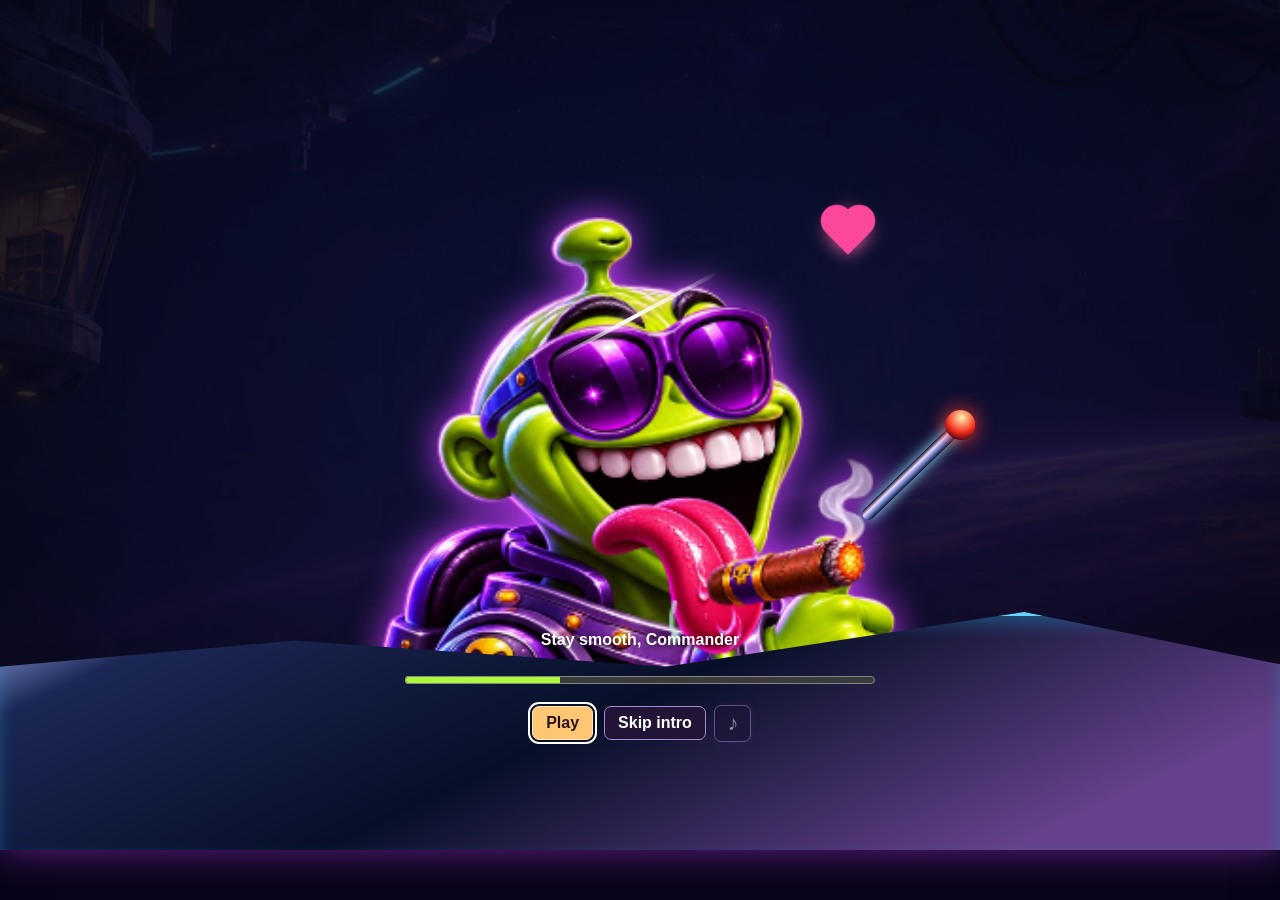
==== visual-v2/index.html @ c03f5211 "Publish GOONAGEDDON silent Visual V2 demo" ====
<!doctype html>
<html lang="en">
<head>
<meta charset="utf-8">
<meta http-equiv="Content-Security-Policy" content="default-src 'none'; script-src 'self'; style-src 'self' 'unsafe-inline'; img-src 'self' data:; media-src 'self' blob:; connect-src 'self'; object-src 'none'; base-uri 'none'; form-action 'none'">
<meta name="viewport" content="width=device-width, initial-scale=1">
<meta name="goonageddon-build" content="visual-v2-silent-1">
<meta name="theme-color" content="#100728">
<title>GOONAGEDDON · Visual V2 Demo</title>
<meta name="description" content="GOONAGEDDON, a neon sci-fi slot game.">
<link rel="preload" as="image" href="assets/goon-v5/logo.png">
<link rel="icon" type="image/png" href="assets/reel-art-v4/scatter-ufo.png">
<link rel="stylesheet" href="style.css">
<link rel="stylesheet" href="visual-v2.css">
<link rel="stylesheet" href="dockmaster.css">
<link rel="stylesheet" href="command-bridge.css">
<link rel="stylesheet" href="demo.css">
</head>
<body>
<main id="game" aria-label="Goonageddon">
  <div class="salvage" aria-hidden="true"><i class="nebula"></i><i class="stars"></i><img class="orb-planet" src="assets/visual/symbols/planet.webp" alt=""><img class="orb-rock" src="assets/visual/symbols/asteroid.webp" alt=""><img class="orb-gantry" src="assets/visual/environment/gantry.webp" alt=""><img class="orb-tug" src="assets/visual/environment/tug.webp" alt=""><i class="beacon"></i></div>
  <header>
    
    <div class="dock-crew" aria-hidden="true">
      <img class="dock-cyclopz" src="assets/visual/symbols/cyclopz.webp" alt="">
      <img class="dock-commander" src="assets/visual/symbols/commander.webp" alt="">
      <img class="dock-octo" src="assets/visual/symbols/octo-lab.webp" alt="">
      <img class="dock-cow" src="assets/visual/symbols/space-cow.webp" alt="">
    </div>
    <h1><img src="assets/goon-v5/logo.png" alt="Goonageddon"></h1>
    <span class="demo-badge">FICTIONAL CREDITS</span><div class="active-ways" aria-label="Active ways"><span>Active ways</span><strong id="ways">—</strong></div>
    <div id="mode" class="modeplate" hidden></div>
  </header>
  <div class="stage">
    <aside id="chaos" class="plate" hidden><h2>Chaos<br>progression</h2><div id="meter"></div><div id="points">0 / 120 Chaos Points</div><progress id="chaos-progress" max="120" value="0" aria-label="Chaos progression"></progress></aside>
    
    <section class="machine" aria-label="Reels">
      <div class="dock-rim" aria-hidden="true"></div><div class="reels" id="reels"></div><div class="dock-glass" aria-hidden="true"></div>
      <div class="machine-foot"><i></i><i></i><i></i></div>
      <img id="beam-ship" src="assets/visual/environment/tug.webp" alt=""><div id="effect" aria-hidden="true"></div>
    </section>
    <aside class="side" aria-label="Scatter and feature controls">
      <div id="commander-reaction" hidden aria-hidden="true"><img src="assets/goon-v5/stage-1.png" alt=""><span></span></div><img id="ufo" src="assets/visual/symbols/scatter.webp" alt="">
      <div id="feature" class="plate"><span id="feature-label">SCATTER BONUS</span><strong id="feature-number" hidden>8</strong><span id="feature-note">3 / 4 / 5+ UFOs</span><span id="feature-stage" hidden></span></div>
    </aside>
  </div>
  <p id="status" aria-live="polite">Connecting to Engine</p>
  <div id="round-actions" class="candidate-actions"><button id="retry" hidden>Reconnect</button><button id="replay-action" hidden>Play replay</button><span id="jurisdiction-readout"></span><button id="auto-stop" hidden>Stop Autoplay <span id="auto-left"></span></button></div>
  <section class="console" aria-label="Game controls">
    <div class="bridge-actions"><button id="ante-open" class="buy-launch" aria-haspopup="dialog" aria-controls="panel" aria-pressed="false">ANTE <b>OFF</b></button><button id="buy-open" class="buy-launch" aria-haspopup="dialog" aria-controls="panel">BONUS BUY</button></div>
    <div class="tools plate"><button id="info" aria-label="Game information" class="small"><svg viewBox="0 0 24 24" aria-hidden="true"><circle cx="12" cy="12" r="9"/><path d="M12 11v6m0-10v1"/></svg></button><button id="mute" disabled title="Audio disabled in this visual-only demo" aria-label="Audio disabled in this visual-only demo" aria-pressed="true" class="small"><svg viewBox="0 0 24 24" aria-hidden="true"><path d="M4 10h4l4-4v12l-4-4H4zM16 9q4 3 0 6"/><path class="mute-slash" d="m4 20 16-16"/></svg></button></div>
    <div class="stake plate"><button id="minus" class="small" aria-label="Decrease amount">−</button><button id="amount-open" aria-label="Choose amount" aria-haspopup="dialog"><span id="bet-caption">PLAY AMOUNT</span><small id="base-stake" hidden></small><strong id="stake">—</strong></button><button id="plus" class="small" aria-label="Increase amount">+</button></div>
    <button id="spin" aria-label="Spin" title="Spin (Space)"><svg aria-hidden="true" viewBox="0 0 40 40"><path d="M6 16A14 14 0 0 1 31 9l3 4M34 24A14 14 0 0 1 9 31l-3-4M34 6v7h-7M6 34v-7h7"/></svg><span>Spin</span></button>
    <div class="tools play-tools plate"><button id="auto-open" class="small" aria-label="Autoplay" aria-haspopup="dialog"><svg viewBox="0 0 24 24" aria-hidden="true"><path d="M19 9a7.5 7.5 0 1 0 .3 6M19 4v5h-5"/><path d="m9 15 3-6 3 6m-5-2h4"/></svg></button><button id="turbo" aria-label="Turbo" aria-pressed="false" class="small"><svg viewBox="0 0 24 24" aria-hidden="true"><path d="m13 3-7 10h5l-1 8 8-11h-5z"/></svg></button><button id="settings" aria-label="Settings" class="small"><svg viewBox="0 0 24 24" aria-hidden="true"><path d="M4 6h16M4 12h16M4 18h16"/><circle cx="8" cy="6" r="2"/><circle cx="15" cy="12" r="2"/><circle cx="9" cy="18" r="2"/></svg></button></div>
    <div id="win-panel" class="readout plate"><span>WIN</span><strong id="win">—</strong></div>
    <div id="balance-panel" class="readout plate"><span>BALANCE</span><strong id="balance">—</strong></div>
  </section>
</main>

<dialog id="intro" aria-label="GOONAGEDDON welcome">
  <div id="scene"></div><div class="goon-cockpit" aria-hidden="true"><img src="assets/visual/symbols/commander.webp" alt=""><i class="visor-glint"></i><i class="goon-heart"></i><i class="cockpit-dash"></i></div><div id="intro-fx" aria-hidden="true"><img class="intro-ship" src="assets/symbols-v2/scatter-ufo.png" alt=""><i class="lever"></i><i class="alarm"></i><i class="intro-beam"></i><img class="debris d1" src="assets/symbols-v2/asteroid.png" alt=""><img class="debris d2" src="assets/symbols-v2/asteroid.png" alt=""></div>
  <div class="intro-content"><img src="assets/goon-v5/logo.png" alt="Goonageddon"><p id="scene-title">Deep Space</p><progress id="progress" value="0" max="100" aria-label="Intro progress"></progress><div id="intro-actions"><button id="enter">Play</button><button id="intro-skip" type="button">Skip intro</button><button id="intro-audio" class="small" aria-label="Intro sound" aria-pressed="false">♪</button></div></div>
</dialog>

<dialog id="bonus-cinema" aria-labelledby="cinema-title">
  <div class="cinema-world" aria-hidden="true">
    <div class="cinema-dust"></div>
    <img class="cinema-ufo" src="assets/visual/symbols/scatter.webp" alt="">
    <img class="cinema-cast" src="assets/visual/symbols/commander.webp" alt=""><canvas id="cinema-rig" width="400" height="400"></canvas>
    <img class="face-detail face-visor" src="assets/goon-v5/motion-visor.png" alt="">
    <img class="face-detail face-tongue" src="assets/goon-v5/motion-tongue.png" alt="">
    <img class="cinema-co-pilot" src="assets/goon-v5/commander.png" alt="">
    <div class="cinema-dash"><i></i><b></b><i></i></div>
    <i class="cinema-drool"></i><i class="cinema-tongue"></i>
    <i class="cinema-beam"></i><i class="cinema-impact"></i><div id="cinema-particles"></div>
  </div>
  <div class="cinema-copy"><div id="cinema-signal"></div><p id="cinema-kicker"></p><h2 id="cinema-title"></h2><strong id="cinema-award"></strong><p id="cinema-reaction"></p></div>
  <span class="cinema-progress" aria-hidden="true"></span>
  <button id="cinema-stop" type="button" hidden>Stop Autoplay</button><button id="cinema-skip" type="button" autofocus>Skip cinematic</button>
</dialog>

<dialog id="panel" aria-labelledby="panel-title"><header><h2 id="panel-title"></h2><button id="close" class="small" aria-label="Close">×</button></header><div id="panel-content"></div></dialog>
<script type="module" src="app.mjs"></script>
</body>
</html>
---- visual-v2/style.css ----
*{box-sizing:border-box} [hidden]{display:none!important}
:root{color-scheme:dark;font-family:Arial,sans-serif;color:#fff;--violet:#bc44ff;--ion:#6adffa;--hot:#ff8e33;--lime:#baff48;--steel:#9eb9ed}
body{margin:0;background:#08041b}button{font:inherit;color:inherit;cursor:pointer}button:focus-visible{outline:3px solid #beff4a;outline-offset:3px}button:disabled{cursor:default;opacity:.5} button[aria-pressed=true]{color:#c7ff55;border-color:#aaff26;box-shadow:0 0 16px #77ff76a5,inset 0 0 10px #77ff7650}
#game{position:relative;isolation:isolate;min-height:100svh;overflow:hidden;max-width:2100px;margin:auto;padding:8px max(14px,2.4vw) 18px;display:flex;flex-direction:column;justify-content:center;gap:7px;background:radial-gradient(ellipse at 50% 10%,#45177244 0%,#0e0320bb 62%,#090316 100%),url(assets/space.jpg) center/cover no-repeat}
.stars{position:absolute;inset:0;z-index:-1;background:radial-gradient(2px 2px at 20% 20%,#adf7ff,transparent),radial-gradient(3px 3px at 68% 48%,#e4a7ff,transparent),radial-gradient(2px 2px at 87% 84%,#ffcaef,transparent);background-size:197px 163px;opacity:.6;animation:drift 30s linear infinite}
@keyframes drift{to{transform:translateY(165px)}}
.topline{display:flex;align-items:center;justify-content:space-between;position:absolute;inset:12px max(14px,2.4vw) auto;z-index:2}
.mode{letter-spacing:.13em;font-weight:bold;font-size:12px;color:#eee0ff;background:#0a081deb;padding:8px 10px;border:1px solid #67478a;border-radius:5px}
.mode i{display:inline-block;width:7px;height:7px;border-radius:50%;margin-right:5px;background:var(--lime);box-shadow:0 0 9px var(--lime)}
h1{margin:0 auto;text-align:center;width:min(55vw,690px);line-height:0}
h1 img,.intro-content img{width:100%;mix-blend-mode:screen;mask-image:linear-gradient(to bottom,#000 91%,transparent 100%);filter:drop-shadow(0 0 15px #ae1fff)}
.modeplate{text-align:center;margin:1px auto 4px;width:max-content;max-width:100%;background:#100924;border:1px solid #8e55c8;box-shadow:0 0 10px #a64bf767,inset 0 0 9px #8d37ca77;padding:6px 18px;border-radius:4px;color:#e7dcff;font-size:12px;font-weight:900;letter-spacing:.16em}
.stage{display:grid;grid-template-columns:minmax(114px,1fr) minmax(0,5.9fr) minmax(114px,1fr);gap:16px;align-items:center;max-width:1580px;width:100%;margin:auto;position:relative}
.machine{position:relative;grid-column:2;grid-row:1;min-width:0;padding:0 12px 7px;border:4px ridge var(--steel);border-radius:24px;background:linear-gradient(125deg,#332145,#0d1630 16%,#534f83 42%,#0c051c 78%,#463154);box-shadow:0 0 0 2px #3f2569,0 0 0 4px #b246d9,0 0 28px #aa1aff99,inset 0 0 18px #040313}
.machine-head,.machine-foot{height:30px;display:flex;justify-content:space-between;align-items:center;color:#a0eaff;font:800 12px Arial;letter-spacing:.2em;text-shadow:0 0 8px #20caff}
.lamps{color:var(--hot);font-size:9px;text-shadow:0 0 9px #ff6515;padding:0 6px}
.machine-foot{height:14px;justify-content:space-around}.machine-foot i{width:10%;height:3px;background:#ffc166;box-shadow:0 0 8px 2px #fc5e28;border-radius:4px}
.reels{display:grid;grid-template-columns:repeat(6,minmax(0,1fr));align-items:center;gap:5px;min-height:clamp(285px,46vh,530px);position:relative}
.reel{--rows:4;--cell:clamp(43px,7.5vh,88px);position:relative;overflow:hidden;display:grid;grid-template-rows:repeat(var(--rows),var(--cell));border:3px ridge #8b96d4;border-radius:11px;background:#06091c;box-shadow:0 0 6px 1px #1bd4ff99,inset 0 0 9px #101d50;isolation:isolate}
.reel::after{content:'';position:absolute;z-index:3;inset:0;box-shadow:inset 0 7px 14px #0009,inset 0 -7px 14px #0009;pointer-events:none}
.cell{display:grid;place-items:center;position:relative;min-height:0;border-bottom:1px solid #3048758c;background:radial-gradient(ellipse,#2412486b,transparent 72%);isolation:isolate}
.cell img{height:100%;width:100%;min-height:0;object-fit:contain;filter:drop-shadow(0 3px 3px #000c)}
.cell.wild{box-shadow:inset 0 0 12px #d200ff90;background:#4d145b60}
.cell span{position:absolute;bottom:1%;left:50%;transform:translateX(-50%);white-space:nowrap;font-size:clamp(9px,1.35vw,18px);font-weight:1000;font-style:italic;color:#f9ff49;text-shadow:0 2px 2px #000,0 0 5px #000,0 0 6px #fb34ff;-webkit-text-stroke:.3px #240d00}
.cell.scatter span{color:#afff54;font-size:clamp(7px,1vw,13px)}
.rolling .cell{animation:roll .19s linear infinite;filter:blur(3px)}.landed{animation:land .27s ease-out}.winning{z-index:2;box-shadow:inset 0 0 16px #f03cfb;outline:1px solid #fff6ff;animation:flash .18s alternate infinite}.burst img{animation:vanish .26s forwards}.falling{animation:fall .5s cubic-bezier(.52,.02,.83,1) both}.expanding{animation:expand .75s both}.dropping{animation:drop .72s both}
@keyframes roll{from{transform:translateY(-58%)}to{transform:translateY(42%)}}@keyframes land{40%{transform:translateY(6px)}70%{transform:translateY(-3px)}}@keyframes flash{to{filter:brightness(1.5)}}@keyframes vanish{to{transform:scale(1.25) rotate(12deg);filter:brightness(5);opacity:0}}@keyframes fall{0%{transform:translateY(var(--from))}85%{transform:translateY(4px)}100%{transform:translateY(0)}}@keyframes expand{25%{filter:brightness(2.5);box-shadow:0 0 28px #f13eff}70%{box-shadow:inset 0 0 44px #ed2fff}}@keyframes drop{from{transform:translateY(-210%);filter:brightness(2.6)}75%{filter:brightness(2)}}
#effect{position:absolute;inset:0;pointer-events:none;z-index:4}.spark{position:absolute;width:5px;height:5px;border-radius:50%;background:#fffcb7;box-shadow:0 0 9px 2px #ea40f9;animation:spark .45s ease-out forwards}
@keyframes spark{to{transform:translate(var(--dx),var(--dy)) scale(0);opacity:0}}
#pilot{grid-row:1;grid-column:1;align-self:end;position:relative;z-index:1;pointer-events:none;margin:0 -50% -10px -25%;animation:bob 4s ease-in-out infinite}
#pilot img{width:100%;display:block;filter:drop-shadow(0 0 16px #8445ff)}
@keyframes bob{50%{transform:translateY(-9px) rotate(-2deg)}}
.side{grid-row:1;grid-column:3;display:grid;gap:8px;text-align:center}
#ufo{width:100%;animation:bob 3s ease-in-out infinite;filter:drop-shadow(0 0 10px #a632ff)}
.plate{background:linear-gradient(155deg,#211349,#09091f 52%,#141330);border:3px ridge #8598c5;box-shadow:0 0 0 1px #652bbf,0 0 13px #8c36e968,inset 0 0 14px #893fbc45;border-radius:11px}
#feature{padding:10px 4px;display:grid;gap:5px;text-transform:uppercase;font-size:clamp(9px,1vw,15px);font-weight:900}
#feature strong{font-size:clamp(29px,4vw,63px);color:#ffdf52;text-shadow:0 0 11px #ff5b28}
#feature-note{color:#c7d5f4;font-size:11px}
#chaos{grid-row:1;grid-column:1;z-index:2;padding:8px;text-align:center;align-self:stretch;display:grid;align-content:center;gap:8px}
#chaos h2{font-style:italic;font-size:clamp(11px,1.6vw,23px);text-transform:uppercase;margin:0;color:#ffe452}
#meter{display:grid;gap:5px}.level{display:grid;gap:2px;border:1px solid #7354aa;border-radius:6px;padding:3px;color:#ffe457;font-size:15px;font-weight:900;background:#080419}.level small{font-size:9px;color:#dbcff0}.level.active{border-color:#a9ff37;box-shadow:inset 0 0 11px #80ff6766,0 0 9px #89ff3544;color:#d5ff66}#points{font-size:12px;font-weight:900;color:#c4ff80}
#status{text-align:center;margin:4px auto;min-height:21px;font-size:14px;font-weight:800;text-shadow:0 0 9px #000;color:#f4dcff}
.console{display:grid;grid-template-columns:auto minmax(126px,1.25fr) 104px auto 1fr 1.3fr;gap:9px;align-items:center;width:min(100%,1210px);margin:auto;text-align:center}
.console .plate{min-height:64px;display:flex;justify-content:center;align-items:center;gap:8px;padding:5px 9px}
.console span{display:block;font-weight:bold;font-size:11px;color:#d9d4f9;letter-spacing:.13em}.console strong{display:block;font-size:clamp(15px,2vw,29px);font-variant-numeric:tabular-nums;color:#fff;margin-top:3px}
.console .readout{flex-direction:column;gap:0}
.small{width:37px;height:37px;display:inline-grid;place-items:center;background:radial-gradient(circle at 40% 30%,#34315a,#070617 70%);border:2px ridge #b3b1d2;border-radius:50%;font-size:21px;font-weight:bold;box-shadow:0 0 9px #8233a644}
.small:hover{border-color:#e38fff}
#spin{height:104px;width:104px;border:none;background:none;padding:0;border-radius:50%;filter:drop-shadow(0 0 12px #ff6710);transition:transform .18s;position:relative}
#spin img{display:block;width:100%;height:100%;border-radius:50%}#spin:hover{transform:scale(1.07)}#spin:active{transform:scale(.94)}#spin:disabled{opacity:.72}
[data-tier="1"] .machine{box-shadow:0 0 0 3px #ab4af4,0 0 44px #8845ff}
[data-tier="2"] .machine{--steel:#ffb783;box-shadow:0 0 0 3px #f74e45,0 0 44px #fb2a20}
[data-tier="3"] .machine{--steel:#d4ee8a;box-shadow:0 0 0 3px #ffb93c,0 0 50px #86fd32}
[data-tier] #ufo{grid-row:1;filter:drop-shadow(0 0 10px var(--hot))}

dialog{border:2px solid #b56df7;border-radius:12px;color:#fff;background:#130a29;box-shadow:0 0 35px #a135df90}
dialog::backdrop{background:#080416c9}#panel{width:min(92vw,650px);max-height:85vh;padding:17px 20px}#panel header{display:flex;align-items:center;justify-content:space-between;gap:10px}#panel h2{margin:3px 0 12px}#panel table{width:100%;text-align:right;border-collapse:collapse}#panel th:first-child{text-align:left}#panel tr{border-bottom:1px solid #503670}#panel td,#panel th{padding:5px}#panel p{line-height:1.45}#panel label{display:flex;justify-content:space-between;margin:12px 0;gap:12px}#panel button:not(.small),#enter{padding:8px 13px;border:1px solid #c26cfa;border-radius:6px;background:#39205e;color:white;margin:3px}
#intro{inset:0;max-width:none;max-height:none;width:100%;height:100%;margin:0;border:none;border-radius:0;overflow:hidden;background:#080316;padding:0}
#scene{position:absolute;inset:0;background-position:center;background-size:cover;opacity:.68;animation:push 8s ease-out both}
@keyframes push{from{transform:scale(1)}to{transform:scale(1.22)}}.intro-content{position:absolute;inset:auto 6vw 8vh;display:grid;justify-items:center;text-align:center;font-weight:bold;text-shadow:0 2px 7px #000}.intro-content img{width:min(86vw,670px)}progress{width:min(78vw,470px);accent-color:#a9fa38;margin-bottom:8px}
@media(max-width:850px){.stage{grid-template-columns:1fr 6fr 1fr;gap:7px}.machine{padding:0 6px 4px}.reel{border-width:2px}.console{gap:6px}.console .plate{padding:4px;gap:4px}}
@media(max-width:620px){#game{padding:9px 9px 15px;justify-content:center;gap:6px}.topline{position:relative;inset:auto}.mode{font-size:10px}h1{width:min(91vw,520px);margin:-1px auto 6px}.stage{grid-template-columns:minmax(0,1fr) minmax(0,1fr);gap:7px}.machine{grid-row:2;grid-column:1/-1;border-radius:15px;margin:2px 2px 0}.reels{gap:3px;min-height:clamp(245px,42vh,385px)}.reel{--cell:clamp(39px,6.8vh,63px);border-radius:7px}.machine-head{height:23px}.machine-foot{height:10px}#pilot,#ufo{display:none}.side{grid-row:1;grid-column:1/-1;max-width:310px;width:100%;justify-self:center}#feature{display:flex;align-items:center;justify-content:center;gap:7px;padding:4px 6px;font-size:9px}#feature strong{font-size:19px}#feature-note{font-size:9px}[data-tier] .side{grid-column:2;grid-row:1}#chaos{display:block;grid-row:1;grid-column:1;padding:3px}#chaos h2{display:none}#meter{display:flex;gap:3px;justify-content:center}.level{font-size:9px;padding:2px}.level small{display:none}#points{font-size:10px}.console{grid-template-columns:1fr 1fr 68px 1fr;grid-template-rows:auto auto;gap:5px}.console .plate{min-height:43px}.console .readout{grid-row:2;grid-column:span 2}.console strong{font-size:16px}.console .stake .small{height:25px;width:25px;font-size:15px}.small{width:31px;height:31px;font-size:17px}#spin{height:68px;width:68px}.console span{font-size:9px}}
@media(prefers-reduced-motion:reduce){*,*::before,*::after{animation-duration:.01ms!important;animation-iteration-count:1!important;scroll-behavior:auto!important}}
/* Layer the supplied landscape and artwork frame over the cabinet. */
#game{background:linear-gradient(180deg,#10072c59,#15072d38 42%,#080413c9 100%),url(assets/space.jpg) center bottom/100% 49% no-repeat,url(assets/intro-space.jpg) center top/cover no-repeat}
h1 img,.intro-content img{mask-image:linear-gradient(to bottom,transparent,#000 9%,#000 83%,transparent),linear-gradient(to right,transparent,#000 5%,#000 94%,transparent);mask-composite:intersect;mix-blend-mode:normal}
.machine{border-radius:18px;background:linear-gradient(110deg,#252443,#110b28 12%,#090821 70%,#27173d);box-shadow:0 0 0 2px #5d367f,0 0 0 4px #bd4ff5,0 0 29px #ab21ff96,inset 0 0 23px #090617}
.reel{border:12px solid transparent;border-image:url(assets/frame.png) 26 25 27 25 stretch;border-radius:0;box-shadow:none;background-clip:padding-box;--cell:clamp(44px,6.9vh,84px)}
.reels{gap:2px;min-height:clamp(292px,45vh,540px)}
.cell img{padding:1px}
.cell.wild img{padding-bottom:5px}
#chaos{min-width:0;padding:7px;grid-template-columns:minmax(0,1fr)}
#chaos h2{font-size:clamp(10px,1.23vw,22px);overflow-wrap:anywhere}
#points{margin-top:3px}
#ufo{mask-image:radial-gradient(ellipse,#000 55%,transparent 77%)}
[data-tier="2"]{background-color:#4f101c!important}
[data-tier="2"] .stars{filter:hue-rotate(110deg);animation-duration:12s}
[data-tier="3"] .stars{filter:hue-rotate(220deg);animation-duration:7s}
.beaming .machine::before{content:'';position:absolute;z-index:4;pointer-events:none;left:8%;right:8%;top:-8%;bottom:-4%;clip-path:polygon(42% 0,58% 0,96% 100%,4% 100%);background:linear-gradient(180deg,#f5ffeac0,#b6ff2255 26%,#a614fd31 75%,transparent);animation:beam .86s ease-out both}
#beam-ship{display:none;position:absolute;left:50%;top:-104px;transform:translateX(-50%);width:clamp(138px,24vw,300px);z-index:5;pointer-events:none;filter:drop-shadow(0 0 21px #b1fe51);mask-image:radial-gradient(ellipse,#000 65%,transparent 80%)}
.beaming #beam-ship{display:block;animation:bob 1s ease-in-out alternate infinite}
@keyframes beam{0%{opacity:0;transform:scaleX(.1)}40%{opacity:.95;transform:scaleX(1)}100%{opacity:.32}}
.connection{position:absolute;transform-origin:left center;height:2px;background:#fff5fe;box-shadow:0 0 8px 2px #ee43ff;opacity:.8;pointer-events:none}
.missing{text-align:center;font-size:10px;overflow-wrap:anywhere}
#intro[data-scene="beam"] #scene{filter:saturate(1.3);animation:beam-shake .4s ease-in-out 3}
#intro[data-scene="reveal"] #scene{animation:logo-flash .9s both}
@keyframes beam-shake{33%{transform:scale(1.14) translateX(5px)}66%{transform:scale(1.14) translateX(-5px)}}
@keyframes logo-flash{from{filter:brightness(3);transform:scale(1.18)}to{filter:brightness(1);transform:scale(1)}}
#intro-actions{display:flex;gap:8px}
@media(max-width:850px){.reel{border-width:8px}}
@media(max-width:620px){#game{background-size:100% 100%,auto 43%,auto 100%}.reels{min-height:clamp(248px,42vh,385px)}.reel{border-width:5px;--cell:clamp(39px,6.5vh,61px)}#chaos h2{font-size:10px}.level{border-radius:3px}#beam-ship{top:-64px}}

#game{background:linear-gradient(180deg,var(--scene-shade,#10072c37),#15072d49 53%,#080413bb),url(assets/intro-space.jpg) center top/cover no-repeat}
#game::before{content:'';position:absolute;z-index:-1;inset:42% 0 0;background:url(assets/space.jpg) center bottom/100% 100% no-repeat;mask-image:linear-gradient(180deg,transparent,#000 34%);pointer-events:none}
[data-tier="1"]{--scene-shade:#50098050}
[data-tier="2"]{--scene-shade:#9b150961}
[data-tier="3"]{--scene-shade:#786b2c7c}
.reels[data-max="4"]{--scale:1.27}
.reels[data-max="5"]{--scale:1.13}
.reel{--cell:clamp(43px,calc(7.08vh * var(--scale,1)),90px)}
.reels{min-height:clamp(292px,47.5vh,540px)}
[data-state="bonus"] .machine{animation:surge .7s ease-in-out 2}
[data-tier="2"][data-state="bonus"] .machine{animation:surge .4s ease-in-out 4}
[data-tier="3"][data-state="bonus"] .machine{animation:surge .52s ease-in-out 4}
@keyframes surge{35%{filter:brightness(1.35) saturate(1.25)}}
[data-turbo] .falling,[data-turbo] .dropping,[data-turbo] .landed,[data-turbo] .expanding,[data-turbo] .burst img{animation-duration:.12s}
@media(max-width:620px){#game{background-size:auto,auto 100%}#game::before{background-size:auto 100%}.reels{min-height:clamp(248px,42vh,385px)}.reel{--cell:clamp(38px,calc(6.15vh * var(--scale,1)),64px)}}

#status{background:#090617e8;border:1px solid #8053ac;border-radius:999px;padding:5px 12px;min-height:28px}
.beaming #beam-ship{animation:ship-sway .95s ease-in-out alternate infinite}
@keyframes ship-sway{0%{transform:translate(-50%,0)}100%{transform:translate(-50%,-8px) rotate(-2deg)}}
#intro .intro-content img{opacity:0;transform:scale(.86);transition:transform .55s ease-out,opacity .4s}
#intro[data-scene="reveal"] .intro-content img{opacity:1;transform:scale(1)}

/* V2 cabinet, animation layers and stable reel viewport */
#game{--slot:clamp(44px,7.17vh,90px);background:linear-gradient(180deg,var(--scene-shade,#130a2a12),#18072d62 55%,#080413d9),url(assets/intro-space.jpg) center top/cover no-repeat;gap:5px}
#game::before{background-size:100% 100%;opacity:.93}
#game>header{position:relative;z-index:2}
#game .topline{inset:5px 0 auto}
.stage{grid-template-columns:minmax(105px,1fr) minmax(0,6.2fr) minmax(105px,1fr);gap:13px}
.machine{padding:1px 9px 8px;border:14px solid transparent;border-image:url(assets/frame.png) 26 25 27 25 stretch;background:radial-gradient(ellipse at 54% 4%,#2b2053,#08091a 68%);background-clip:padding-box;border-radius:0;box-shadow:0 0 31px #882bff84,0 11px 24px #000a}
.machine-head{height:22px}
.reels{height:calc(6 * var(--slot) + 22px);min-height:0;gap:1px}
.reel{--cell:var(--slot);border-width:11px;background:radial-gradient(ellipse at 50% 15%,#141638,#080919 77%);background-clip:padding-box}
.cell{border-bottom-color:#29c1eb55}
.cell img{width:min(100%,calc(var(--slot) * 1.15));padding:0;filter:drop-shadow(0 3px 3px #000d)}
.cell[data-symbol="9"] img,.cell[data-symbol="10"] img,.cell[data-symbol="11"] img,.cell[data-symbol="12"] img,.cell[data-symbol="13"] img{scale:.91}
.cell.wild span{color:#e9ff4b;background:#1b0c31e8;padding:1px 4px;border-radius:4px;bottom:2px}
.reel-strip{position:absolute;inset:0 0 auto;pointer-events:none;z-index:2;will-change:transform,filter;background:#09091f}
.reel-strip .cell{height:var(--slot)}
.reel.in-flight>.cell{visibility:hidden}
.impact{animation:reel-impact .25s ease-out}
@keyframes reel-impact{0%{filter:brightness(1.52)}35%{transform:translateY(3px)}68%{transform:translateY(-1px)}100%{transform:none}}
.falling{animation:fall .42s linear both}
@keyframes fall{0%{transform:translateY(var(--from));animation-timing-function:cubic-bezier(.37,.07,.79,.56)}83%{transform:translateY(4px);animation-timing-function:ease-out}94%{transform:translateY(-2px)}100%{transform:none}}
.connection{animation:trace-way .29s ease-out both;background:linear-gradient(90deg,#b6faff,#fff,#fc4aff)}
@keyframes trace-way{from{scale:0 1;opacity:1}to{scale:1 1;opacity:.95}}
.expanding::before{content:'';position:absolute;inset:0;z-index:4;pointer-events:none;background:repeating-linear-gradient(115deg,transparent 0 22px,#f7bdff 23px,#f6faff 25px,transparent 29px 46px);mix-blend-mode:screen;animation:coil .72s ease-out both}
@keyframes coil{0%{clip-path:inset(90% 0 0);opacity:0}50%{clip-path:inset(15% 0 5%);opacity:.55}100%{clip-path:inset(0);opacity:0}}
#pilot.react img{animation:pilot-react .67s ease-out}
@keyframes pilot-react{30%{transform:rotate(-9deg) scale(1.13);filter:brightness(1.8) drop-shadow(0 0 14px #e744ff)}}
.wild-flight{position:absolute;display:grid;place-items:center;width:51px;height:38px;border:2px solid #fff;border-radius:11px;background:radial-gradient(ellipse,#fff,#bf22fb 30%,#2f0448 82%);color:#fff37c;font-size:16px;font-weight:1000;box-shadow:0 0 16px #ee45ff,0 0 34px #c134ff;text-shadow:0 1px 3px #18001e;font-style:normal}
.wild-impact{animation:atomic-impact .4s ease-out}
@keyframes atomic-impact{0%{filter:brightness(1.38);box-shadow:inset 0 0 18px #ff72ef,0 0 18px #e8fc55}48%{filter:brightness(1.3);transform:scale(.93)}100%{transform:none}}
.surging #effect{filter:drop-shadow(0 0 18px #bcff3f)}
.surging .machine::before{background:linear-gradient(180deg,#fff8aada,#b5ff3bac 42%,#fe822b65 75%,transparent)}
#chaos,.side .plate,.console .plate{border:11px solid transparent;border-image:url(assets/frame.png) 26 25 27 25 stretch;border-radius:0;background:linear-gradient(152deg,#221841,#071021 62%,#190b2e);background-clip:padding-box}
#chaos{padding:4px}#meter{gap:6px}
.level{position:relative;border-color:#9b50e1;background:radial-gradient(ellipse at 54% 8%,#551478,#0d061b 72%);padding:4px 2px;box-shadow:inset 0 0 9px #a92ef15a}
.level.active{background:radial-gradient(ellipse,#40651d,#151826);color:#d8ff72}
#chaos-progress{width:100%;height:12px;accent-color:#c5ff43;margin:0}
#feature-stage{color:#79edff;border-top:1px solid #58749f;padding-top:6px}
#game:not([data-tier]) #ufo{mask-image:radial-gradient(ellipse,#000 62%,transparent 78%);scale:1.2}
[data-tier="1"]{--scene-shade:#440b8c5c}
[data-tier="2"]{--scene-shade:#a3281c71}
[data-tier="3"]{--scene-shade:#88a4144d}
[data-tier="2"][data-state="bonus"] .machine-head,[data-tier="3"][data-state="bonus"] #feature{animation:surge .37s ease-out 5}
.console .plate{padding:2px 6px;min-height:64px}.console{width:min(100%,1390px)}
#spin{filter:drop-shadow(0 0 16px #fd741a)}
#intro-fx{position:absolute;inset:0;pointer-events:none;overflow:hidden}
#intro-fx>*{position:absolute;display:none}
#intro[data-scene="ufo"] .intro-ship{display:block;width:min(64vw,700px);left:44%;top:22%;animation:approach 1.36s cubic-bezier(.3,.06,.35,1) both}
@keyframes approach{from{transform:translate(30vw,-18vh) scale(.1);filter:blur(3px)}to{transform:translate(-46%,-25%) scale(.82);filter:drop-shadow(0 0 26px #565fff)}}
#intro[data-scene="pilot"] .lever,#intro[data-scene="alarm"] .lever{display:block;left:67%;top:45%;width:12px;height:clamp(55px,15vh,145px);border-radius:12px;background:linear-gradient(90deg,#14132d,#f1dcff,#637dc4,#161328);transform-origin:50% 100%;box-shadow:0 0 13px #8fe9ff}
.lever::before{content:'';position:absolute;top:-14px;left:50%;transform:translateX(-50%);width:30px;height:30px;border-radius:50%;background:radial-gradient(circle at 35% 30%,#fff4b3,#f52b1d 52%,#570613 79%);box-shadow:0 0 20px #f73832}
#intro[data-scene="pilot"] .lever{animation:pull-lever 1.1s both}
#intro[data-scene="alarm"] .lever{transform:rotate(46deg)}
@keyframes pull-lever{0%,41%{transform:rotate(-23deg)}100%{transform:rotate(46deg)}}
#intro[data-scene="alarm"] .alarm{display:block;inset:0;background:radial-gradient(ellipse,transparent,#ff221f90);animation:alarm-pulse .35s infinite alternate}
@keyframes alarm-pulse{to{opacity:.12}}
#intro[data-scene="beam"] .intro-beam{display:block;inset:24% 0 0;clip-path:polygon(48% 0,53% 0,79% 100%,22% 100%);background:linear-gradient(#fff5aa,#ceff525e,transparent);animation:beam .7s both}
#intro[data-scene="beam"] .debris{display:block;width:14vw;left:48%;top:59%;animation:debris 1.2s ease-out both;--dx:-43vw;--dy:-17vh}
#intro[data-scene="beam"] .d2{--dx:41vw;--dy:-29vh;animation-delay:.17s}
@keyframes debris{0%{opacity:0;scale:.1}30%{opacity:.9}100%{transform:translate(var(--dx),var(--dy)) rotate(170deg);opacity:0;scale:1.4}}
.launch .machine{animation:arrive .46s ease-out both}
@keyframes arrive{from{transform:scale(.965);filter:brightness(.6)}to{transform:none;filter:none}}
@media(max-width:900px){.stage{gap:6px}.machine{border-width:9px;padding:1px 4px 5px}.reel{border-width:7px}}
@media(max-width:620px){#game{--slot:clamp(40px,6.38vh,62px);padding:9px 8px 14px}.stage{grid-template-columns:minmax(0,1fr) minmax(0,1fr)}.machine{border-width:8px}.reel{border-width:4px}.reels{height:calc(6 * var(--slot) + 9px)}.console .plate{border-width:6px;min-height:42px;padding:2px}.side .plate,#chaos{border-width:6px}#feature-stage{border:0;padding-top:0;font-size:8px}#intro-fx .debris,#intro-fx .lever,#intro-fx .intro-ship{display:none!important}}


#pilot{margin:0 -45% -24px -31%;z-index:1;max-height:430px;align-self:end;overflow:visible}
#pilot img{max-height:440px;width:100%;object-fit:contain;object-position:left bottom;mask-image:linear-gradient(0deg,transparent,#000 12%)}
[data-tier] #pilot{z-index:0;opacity:.68;transform-origin:bottom left;scale:.77}
@media(min-width:621px){#game>header::before{content:'';position:absolute;pointer-events:none;inset:-10px auto auto -3.5vw;width:31vw;height:6.39vw;z-index:-1;mask-image:linear-gradient(90deg,#000 46%,transparent),linear-gradient(0deg,transparent,#000 37%);mask-composite:intersect}}
@media(max-width:620px){#pilot{display:none}}

@media(max-width:620px){#game::before{background-size:auto 100%;opacity:.84}}
/* Cabinet built with the supplied Toonageddon artwork layers. */
#game{--slot:clamp(45px,7.65vh,115px);--cyan:#65eaff;position:relative;background:radial-gradient(ellipse at 54% 22%,#561c9577,transparent 62%),linear-gradient(180deg,#080b2d,#180d34 64%,#11051e)}
#game::before{inset:28% 0 0;background:url(assets/space.jpg) center bottom/100% 75% no-repeat;mask-image:linear-gradient(180deg,transparent 14%,#000 62%);opacity:1}
#game>header::before{display:none}
#game>header{height:clamp(104px,10.3vw,174px);margin:0 calc(-1 * clamp(16px,2.7vw,44px));isolation:isolate}
#game>header::after{content:'';position:absolute;inset:-1px 0 0;background:url(assets/approved-crown.png) center top/100% auto no-repeat;mask-image:linear-gradient(180deg,#000 80%,transparent);z-index:-1}
#game>header h1 img{opacity:0}
#game .topline{inset:7px clamp(12px,2.3vw,42px) auto}
.mode{background:#070922e8;border-color:#8a65ca}
.modeplate{position:absolute;bottom:2px;left:50%;transform:translateX(-50%);margin:0;background:linear-gradient(160deg,#232960,#09041c);text-shadow:0 0 8px #4cfffc;border-color:#57c8ef;clip-path:polygon(7% 0,93% 0,100% 25%,100% 75%,93% 100%,7% 100%,0 75%,0 25%)}
.stage{grid-template-columns:minmax(105px,.89fr) minmax(0,6.5fr) minmax(129px,1.02fr);gap:12px}
.machine{border:17px solid transparent;border-image:url(assets/approved-console.png) 29 36 38 36 stretch;background:radial-gradient(ellipse at 49% 0%,#171073,#070f24 50%,#04081a);box-shadow:0 0 17px #8542e3,0 0 48px #8b24e16b}
.machine::after{content:'';position:absolute;inset:3px -5px;pointer-events:none;background:url(assets/approved-hazard.png) left center/11px 53% no-repeat,url(assets/approved-hazard.png) right center/11px 53% no-repeat;opacity:.93}
.machine-head{height:20px;position:relative;z-index:3}
.machine-head::before,.machine-head::after{content:'';position:absolute;top:-18px;width:78px;height:35px;background:url(assets/approved-lamp.png) center/contain no-repeat;filter:drop-shadow(0 0 6px #ff6c1e);pointer-events:none}
.machine-head::before{left:1px}.machine-head::after{right:1px;transform:scaleX(-1)}
.machine-head .lamps{visibility:hidden}
.reels{gap:0}
.reel{border-width:13px;box-shadow:0 0 12px #226aff65,inset 0 2px 13px #2775ca52}
.cell{background:radial-gradient(ellipse at 51% 25%,#13285082,#050b24 68%);border-bottom-color:#246bbb7f}
.cell img{width:min(100%,calc(var(--slot)*1.42));height:113%;position:absolute;top:-6%;filter:drop-shadow(0 4px 4px #000) saturate(1.12) contrast(1.04)}
.cell[data-symbol="9"] img,.cell[data-symbol="10"] img,.cell[data-symbol="11"] img,.cell[data-symbol="12"] img,.cell[data-symbol="13"] img{scale:1}
.cell.wild img{height:100%;top:0}
#pilot{margin:0 -51% -34px -44%;max-height:none;filter:drop-shadow(0 0 14px #923de4);pointer-events:none}
#pilot img{max-height:462px}
#game:not([data-tier]) #ufo{scale:1.26;filter:drop-shadow(0 0 12px #a657ff)}
.console{gap:6px;grid-template-columns:auto minmax(112px,1.12fr) 112px auto minmax(110px,.85fr) minmax(122px,1.02fr)}
.console .plate,.side .plate,#chaos{border-image:url(assets/approved-console.png) 29 36 38 36 stretch;border-width:17px;min-height:66px}
#spin{width:112px;height:112px}
#spin img{border-radius:50%;filter:saturate(1.2)}
#spin:disabled{opacity:.84}
#feature{gap:7px;padding:2px 0}
#feature strong{line-height:.93}
#feature-note{font-size:clamp(9px,.76vw,13px);line-height:1.35}
#game[data-tier="1"]{background:radial-gradient(ellipse at 55% 19%,#742ac1,#07092a 67%)}
#game[data-tier="2"]{background:radial-gradient(ellipse at 65% 20%,#cb4418,#24061d 73%)}
#game[data-tier="3"]{background:radial-gradient(ellipse at 65% 20%,#88640d,#2a050e 69%)}
.buy-launch,.buy-secondary{padding:10px 14px;min-height:41px;border:1px solid #ffc655;border-radius:5px;background:linear-gradient(#5d2b16,#2b1120 49%,#8e3811);color:#fff1a3;text-shadow:0 1px 2px #3d1605;font-weight:1000;box-shadow:0 0 14px #ff761b50,inset 0 0 10px #ff79193b}
.buy-launch:hover:not(:disabled){filter:brightness(1.22)}
.buy-secondary{border-color:#b490ef;background:linear-gradient(#291c57,#171126);box-shadow:none;color:#f4e7ff}
#buy-open{width:100%;letter-spacing:.12em;padding:6px 4px}
#buy-dialog{width:min(940px,calc(100vw - 22px));max-height:calc(100svh - 22px);overflow:auto;border:17px solid transparent;border-image:url(assets/approved-console.png) 29 36 38 36 stretch;border-radius:0;background:radial-gradient(ellipse at 45% 0%,#33236b,#060b21 69%);padding:12px 17px;color:#fff;box-shadow:0 0 45px #a332fd85}
#buy-dialog::backdrop{background:#090419ca}
.buy-header{display:flex;justify-content:space-between;align-items:flex-start;gap:8px;text-align:left}
.buy-header p{font-size:.69rem;font-weight:900;letter-spacing:.14em;color:#aee9ff;margin:0 0 5px}
.buy-header h2{font:1000 italic clamp(1.6rem,4vw,3.4rem)/.96 Arial,sans-serif;color:#ffe777;margin:0;text-shadow:0 2px 0 #97290f,0 0 21px #ff681b85}
#buy-wallet{font-size:.94rem;color:#d3e9ff;margin:11px 0 13px}
#buy-cards{display:grid;grid-template-columns:repeat(3,minmax(0,1fr));gap:12px}
.buy-card{--accent:#1bd0ff;min-width:0;display:grid;justify-items:center;text-align:center;grid-template-rows:110px auto minmax(44px,auto) auto auto auto auto;gap:6px;padding:10px 7px;border:2px solid var(--accent);background:radial-gradient(ellipse at 50% 17%,color-mix(in srgb,var(--accent) 28%,#180831),#080c23 68%);box-shadow:inset 0 0 15px color-mix(in srgb,var(--accent) 35%,transparent);clip-path:polygon(6% 0,94% 0,100% 6%,100% 94%,94% 100%,6% 100%,0 94%,0 6%)}
.buy-card.super{--accent:#f44bff}.buy-card.mystery{--accent:#b0ff42}
.buy-card img{width:120px;height:110px;object-fit:contain;filter:drop-shadow(0 0 11px var(--accent))}
.buy-card h3{margin:0;color:var(--accent);font:1000 italic clamp(1rem,2.25vw,1.58rem)/1 Arial,sans-serif;text-transform:uppercase}
.buy-card p{align-self:center;font-size:.86rem;margin:0;color:#e2e5f8}
.buy-spins,.buy-card small{font-size:.72rem;color:#c3e3ff;font-weight:700}
.buy-card strong{font-size:1.22rem;color:#fff4a0}
.buy-card button{align-self:end;font-size:.84rem;width:100%;margin-top:4px}
#buy-confirmation{padding:15px 0;color:#ecf2ff}
.buy-actions{display:flex;gap:10px}#buy-feedback:empty{display:none}
@media(max-width:900px){.machine{border-width:10px}.reel{border-width:8px}.console .plate,.side .plate,#chaos{border-width:10px}.machine-head::before,.machine-head::after{width:55px;top:-16px}.stage{gap:6px}}
@media(max-width:620px){#game{--slot:clamp(37px,6.25vh,62px);padding:8px;gap:5px}#game>header{height:auto;margin:0}#game>header::after{display:none}#game>header h1 img{opacity:1}#game .topline{position:static}#game .modeplate{position:static;transform:none;width:max-content;margin:1px auto 6px}#game::before{background-size:auto 64%}.stage{grid-template-columns:minmax(0,1fr) minmax(0,1fr)}.reel{border-width:4px}.machine{border-width:8px}.machine::after{display:none}.machine-head::before,.machine-head::after{width:37px;top:-12px;height:23px}.side{max-width:none}.side #feature{padding:1px 3px}.side #feature-note{display:flex;gap:6px}.side #feature-note br{display:contents}.side .plate,#chaos{border-width:7px}.side #buy-open{min-height:31px;padding:4px;font-size:.76rem}.console{grid-template-columns:1fr 1fr 66px 1fr}.console .plate{min-height:42px;border-width:7px}.console .stake{min-width:0}#spin{width:66px;height:66px}#pilot{display:none}.buy-header h2{font-size:1.7rem}#buy-dialog{padding:8px;border-width:9px}#buy-cards{grid-template-columns:minmax(0,1fr);gap:7px}.buy-card{grid-template-columns:62px minmax(0,1fr) minmax(80px,auto);grid-template-rows:repeat(3,auto);gap:4px 7px;text-align:left;justify-items:start;padding:6px}.buy-card img{grid-row:1/4;width:62px;height:62px;align-self:center}.buy-card h3,.buy-card p,.buy-spins{grid-column:2}.buy-card strong,.buy-card small,.buy-card button{grid-column:3;justify-self:stretch;text-align:center}.buy-card strong{grid-row:1;font-size:.88rem}.buy-card small{grid-row:2;font-size:.61rem}.buy-card button{grid-row:3;font-size:.65rem;line-height:1;min-height:30px;padding:3px}.buy-card p{font-size:.65rem}.buy-spins{font-size:.59rem}}


@media(min-width:901px){
  .reels{--cabinet-slot:clamp(45px,7.65vh,115px);height:calc(6 * var(--cabinet-slot) + 22px)}
  .reels[data-max="5"]{--slot:calc(var(--cabinet-slot)*1.16)}
  .reels[data-max="4"]{--slot:calc(var(--cabinet-slot)*1.45)}
}
@media(min-width:621px){
  #game>header::after{mask-image:linear-gradient(180deg,#000 68%,transparent 100%)}
  #game:not([data-tier]) #ufo{display:none}
}
#feature-note>span{display:block}
button{-webkit-tap-highlight-color:transparent}
@media(max-width:620px){
  #game:not([data-tier]) .side #feature-note{display:grid;grid-template-columns:repeat(3,minmax(0,1fr));gap:5px;font-size:.58rem}
  #game:not([data-tier]) .side #feature-note span{border-left:1px solid #5975a9;padding-left:4px}
}

/* Native-pixel artwork fitted to each live cell. */
.cell{--symbol-gap:3px;isolation:isolate;min-width:0;min-height:0;background:
  radial-gradient(ellipse at 50% 15%,#18366f91 0%,#0b183b 48%,#050a1c 85%);
  border-bottom-color:#255a89;box-shadow:inset 0 1px 0 #73ceff29,inset 0 -5px 12px #0005}
.cell::before{content:'';position:absolute;inset:1px 2px 2px;z-index:-1;pointer-events:none;background:linear-gradient(155deg,#82caff1a,transparent 35%,transparent 70%,#5420ba19);border-radius:4px}
.cell img,.cell.wild img{
  position:absolute;inset:var(--symbol-gap);width:calc(100% - 2 * var(--symbol-gap));height:calc(100% - 2 * var(--symbol-gap));
  object-fit:contain;object-position:center;scale:1;filter:drop-shadow(0 2px 2px #03030bcc);padding:0
}
.cell[data-symbol="9"] img,.cell[data-symbol="10"] img,.cell[data-symbol="11"] img,.cell[data-symbol="12"] img,.cell[data-symbol="13"] img{scale:1}
.cell.wild,.cell.scatter{--badge-height:clamp(11px,1.45vh,17px)}
.cell.wild img,.cell.scatter img{height:calc(100% - var(--badge-height) - var(--symbol-gap));bottom:auto}
.cell .symbol-caption,.cell.wild .symbol-caption,.cell.scatter .symbol-caption{
  position:absolute;bottom:1px;left:50%;transform:translateX(-50%);margin:0;padding:0 2px;height:var(--badge-height);
  font:950 italic clamp(8px,1.15vw,15px)/1 Arial,sans-serif;white-space:nowrap;
  color:#eaff73;background:none;text-shadow:0 1px #08040c,0 0 5px #6c9b06;z-index:2;text-align:center
}
.cell.wild .symbol-caption{color:#fced69;text-shadow:0 1px #160021,0 0 6px #a93aff}
.cell[data-symbol="15"]{box-shadow:inset 0 0 13px 2px #d352ed8c}
.cell[data-symbol="15"]::after{content:'';position:absolute;inset:1px;border-inline:2px solid #f587fd;pointer-events:none;box-shadow:0 0 11px #d948fc}
.cell.winning{z-index:2;box-shadow:inset 0 0 14px #2feaff,0 0 9px #c548ed;border-bottom-color:#d4ffff}
.cell.winning img{filter:drop-shadow(0 0 4px #db9bff) saturate(1.18) brightness(1.12)}
@media (prefers-reduced-motion:no-preference){
  #game[data-state="ready"] .reel:not(.in-flight)>.cell[data-symbol="0"] img,
  #game[data-state="ready"] .reel:not(.in-flight)>.cell[data-symbol="1"] img{animation:idle-gloss 5.8s ease-in-out infinite alternate}
  @keyframes idle-gloss{0%,60%{filter:drop-shadow(0 2px 2px #03030bcc)}100%{filter:drop-shadow(0 0 4px #8cdeff7f) brightness(1.09)}}
}
.stage>.side{display:flex;flex-direction:column;gap:6px;min-width:0;align-self:center;justify-self:stretch}
.stage>.side>#feature,.stage>.side>#buy-open{width:100%}
.stage>.side #ufo{order:-1}
#game:not([data-tier]) .side #feature-note{
  display:block;white-space:normal;font-size:clamp(11px,1.04vw,15px);font-weight:900;color:#bdf5ff;text-shadow:0 0 8px #397ac1
}
#buy-open{
  border:9px solid transparent;border-image:url(assets/approved-console.png) 29 36 38 36 stretch;
  border-radius:0;min-height:45px;padding:3px 2px;background:linear-gradient(#5c250f,#1c113c 79%);background-clip:padding-box;color:#fff397;
  box-shadow:0 0 14px #f58b565c;font-size:clamp(11px,1.15vw,17px);font-style:italic
}
#buy-open:focus-visible{outline:3px solid #b8ff4f;outline-offset:3px}
@media(max-width:620px){
  .stage>.side{gap:4px}
  .cell{--symbol-gap:2px}
  .cell .symbol-caption,.cell.wild .symbol-caption,.cell.scatter .symbol-caption{font-size:clamp(6px,1.65vw,9px)}
  .stage>.side #buy-open{border-width:6px;min-height:37px;padding:2px;font-size:12px}
  #game:not([data-tier]) .stage>.side #feature-note{font-size:11px;white-space:normal}
}

#chaos h2{font-size:clamp(10px,.91vw,16px);overflow-wrap:normal}
/* Bevels and orange lower lamp cropped from the approved cabinet. */
.reel{border-image:url(assets/approved-reel-metal.png) 30 24 38 24 stretch;border-width:16px 13px 19px;box-shadow:0 0 14px #3464df65,inset 0 0 10px #742cb875}
.reels{gap:0}
.cell{background:radial-gradient(ellipse at 47% 21%,#17254f 0%,#080f29 53%,#050715 100%);border-bottom-color:#238bb378}
.cell::before{background:linear-gradient(165deg,#c4e6ff14,transparent 26%,transparent 81%,#8d32e31e)}
.cell.purchased-scatter{box-shadow:inset 0 0 19px #a8ff9cac,0 0 10px #d743ff;z-index:3}
.cell.purchased-scatter .symbol-caption{color:#fff177;text-shadow:0 1px 2px #080902,0 0 8px #8de939}
#ante-open{width:100%;border:7px solid transparent;border-image:url(assets/approved-console.png) 29 36 38 36 stretch;min-height:37px;padding:3px 1px;background:linear-gradient(#25363f,#0c132d);background-clip:padding-box;color:#bef6ff;font-size:clamp(10px,.9vw,15px);letter-spacing:.045em}
#ante-open b{font-size:.79em;margin-left:.3em}
#ante-open[aria-pressed="true"]{color:#dbff65;background-color:#254312;box-shadow:0 0 14px #8da92d}
#base-stake{font-size:9px;color:#b5d9fc;white-space:nowrap}
@media(max-width:900px){.reel{border-width:12px 8px 13px}}
@media(max-width:620px){.reel{border-width:7px 4px 8px}#ante-open{min-height:30px;border-width:5px;padding:1px}}
.reel.in-flight::after{background:linear-gradient(#08051987,transparent 20%,transparent 79%,#0908206e);box-shadow:inset 0 0 12px #709fff50}
.reel.braking::after{box-shadow:inset 0 0 12px #7ffcfe82}
.purchase-flyer{position:absolute;top:0;left:0;height:auto;max-width:none;pointer-events:none;filter:drop-shadow(0 0 12px #e875fe);z-index:9}
.purchase-flight #effect{overflow:visible}
.cell.wild{border:1px solid #e277ff;background:radial-gradient(ellipse at 50% 26%,#9e2d9e,#36084e 78%);box-shadow:inset 0 0 15px #f451e071}
.cell.wild{--badge-height:clamp(14px,2vh,23px)}
.cell.wild .symbol-caption{background:#260635f5;border:1px solid #f487ff;border-radius:4px;height:var(--badge-height);line-height:calc(var(--badge-height) - 2px);width:calc(100% - 5px);font-style:normal;letter-spacing:.02em;color:#fff082;font-size:clamp(8px,1.04vw,16px);box-shadow:0 0 5px #ff57f372;bottom:1px}
.cell[data-symbol="15"] .symbol-caption{color:#fff0ff}
.cell:not([data-symbol="15"]):not([data-symbol="16"]).wild{border-color:#ffc452;box-shadow:inset 0 0 18px #ffb22e82}
.cell:not([data-symbol="15"]):not([data-symbol="16"]).wild .symbol-caption{background:#432004;border-color:#ffcf4c;color:#fff29c}
#mute[aria-pressed="true"]{opacity:.82;border-color:#a881aa}
@media(max-width:620px){.cell.wild .symbol-caption{font-size:clamp(6px,1.65vw,10px);letter-spacing:0}}

/* Goonageddon identity: existing hardware with the approved new artwork. */
#game>header{height:clamp(104px,12vw,180px)}
#game>header::after{background:radial-gradient(ellipse at 50% 20%,#762fbd52,transparent 68%),url(assets/intro-space.jpg) center 44%/cover no-repeat;mask-image:linear-gradient(#000 16%,transparent)}
#game>header h1{position:absolute;inset:0 0 auto;margin:0 auto;width:min(66vw,920px);z-index:0;pointer-events:none}
#game>header h1 img,.intro-content img{opacity:1;mask-image:none;object-fit:contain;max-height:clamp(94px,11vw,167px);filter:drop-shadow(0 0 12px #c12cff8f)}
#game .topline{z-index:1}
#game .modeplate{z-index:1}
#pilot img{object-position:left bottom;mask-image:linear-gradient(0deg,transparent,#000 8%);filter:drop-shadow(0 0 15px #af43ffac)}
#pilot{margin-bottom:-20px}
#commander-reaction{order:-2;display:grid;justify-items:center;gap:3px;color:#fff1a5;font:bold 12px/1.1 Arial;text-align:center;text-shadow:0 0 9px #d936fc}
#commander-reaction img{display:block;width:min(100%,115px);aspect-ratio:1;object-fit:contain;filter:drop-shadow(0 0 14px #d326ffa2)}
#commander-reaction:not([hidden])+#ufo{display:none}
[data-tier="2"] #commander-reaction img{filter:drop-shadow(0 0 12px #ff605bcc)}
[data-tier="3"] #commander-reaction img{filter:drop-shadow(0 0 16px #cbff42d4)}
#game[data-state="milestone"] #commander-reaction img{animation:goon-cheer .64s ease-out both}
#commander-reaction[data-stage="1"] img{--goon-tilt:-8deg}
#commander-reaction[data-stage="2"] img{--goon-tilt:7deg}
#commander-reaction[data-stage="3"] img{--goon-tilt:-10deg}
#commander-reaction[data-stage="4"] img{--goon-tilt:10deg}
#commander-reaction[data-stage="5"] img{--goon-tilt:-13deg}
@keyframes goon-cheer{0%{opacity:.36;transform:scale(.72)}42%{transform:scale(1.16) rotate(var(--goon-tilt,-7deg));filter:brightness(1.32) drop-shadow(0 0 20px #f764ff)}100%{transform:none;opacity:1}}
.cell.wild img{filter:drop-shadow(0 1px 4px #de4dff88)}
.cell.wild:not([data-symbol="15"])::after{content:'';pointer-events:none;position:absolute;inset:1px 1px calc(var(--badge-height) + 2px);border:1px solid #e58bff;border-radius:5px;box-shadow:inset 0 0 10px #ea65ff75}
.cell.wild:not([data-symbol="15"]):not([data-symbol="16"])::after{border-color:#ffd873;box-shadow:inset 0 0 13px #ffba577e}
.cell.winning:is([data-symbol="0"],[data-symbol="1"],[data-symbol="2"],[data-symbol="3"],.wild)>img{animation:character-cheer .29s ease-out both}
@keyframes character-cheer{0%{transform:none}45%{transform:translateY(-2px) scale(1.04) rotate(-4deg);filter:brightness(1.22) drop-shadow(0 0 5px #f4abff)}100%{transform:none}}
#game[data-state="drop"] .cell.wild img{animation:goon-spark .43s ease-out both}
@keyframes goon-spark{25%{filter:brightness(1.5) drop-shadow(0 0 6px #ffdd73);transform:scale(1.06)}}
.goon-cockpit{position:absolute;inset:0;display:none;isolation:isolate;pointer-events:none;background:radial-gradient(ellipse at 49% 43%,#0d174589,#060819db 75%)}
#intro[data-scene="pilot"] .goon-cockpit,#intro[data-scene="alarm"] .goon-cockpit{display:block}
.goon-cockpit img{position:absolute;left:50%;bottom:13%;width:min(72vw,515px);height:78%;object-fit:contain;object-position:center bottom;animation:pilot-in .33s ease-out both;filter:drop-shadow(0 0 18px #c83aff)}
@keyframes pilot-in{from{transform:translate(-50%,9%) rotate(-7deg)}to{transform:translateX(-50%)}}
.cockpit-dash{position:absolute;left:0;right:0;bottom:0;height:28%;background:linear-gradient(155deg,#9ca9ed,#1b2855 12%,#070f28 46%,#66428c 85%);border-top:4px solid #66d5ff;clip-path:polygon(0 23%,23% 12%,52% 23%,80% 0,100% 22%,100% 100%,0 100%);box-shadow:inset 0 9px 15px #2199d05e}
.visor-glint{position:absolute;left:42%;top:37%;width:15vw;height:4px;background:linear-gradient(90deg,transparent,#fff,transparent);transform:rotate(-28deg);animation:visor-glint .95s ease-out both;filter:drop-shadow(0 0 6px #ec8cff)}
@keyframes visor-glint{0%,90%{opacity:0}36%{opacity:.9;transform:translateX(4vw) rotate(-28deg)}}
.goon-heart{position:absolute;left:65%;top:27%;width:32px;height:32px;background:#fb489b;transform:rotate(45deg);box-shadow:0 0 18px #ff66a8;animation:heart-pop .9s ease-out both}
.goon-heart::before,.goon-heart::after{content:'';position:absolute;width:100%;height:100%;border-radius:50%;background:inherit}
.goon-heart::before{left:-50%}.goon-heart::after{top:-50%}
@keyframes heart-pop{0%,18%{opacity:0;transform:translateY(18px) rotate(45deg) scale(.35)}60%{opacity:1;transform:rotate(45deg) scale(1.1)}100%{transform:translateY(-14px) rotate(45deg)}}
#intro[data-scene="alarm"] .goon-cockpit{filter:saturate(1.22)}
#intro .intro-content img{max-height:none}
@media(max-width:620px){
  #game>header{height:auto}
  #game>header h1{position:static;width:min(94vw,580px)}
  #game>header h1 img{max-height:94px}
  #commander-reaction{display:none}
  #game[data-state="milestone"] #commander-reaction:not([hidden]){display:grid}
  #commander-reaction img{width:48px}
  #commander-reaction span{font-size:10px}
  .goon-cockpit img{width:83vw;bottom:20%}
  .goon-heart{width:22px;height:22px}
}

.cell.winning[data-symbol="1"]::after{content:'';position:absolute;pointer-events:none;inset:8% 21%;border-radius:50%;background:radial-gradient(ellipse,#d7f7ff66,transparent 68%);animation:helmet-fog .29s ease-out both}
@keyframes helmet-fog{from{opacity:0;transform:scale(.5)}45%{opacity:1}to{opacity:0;transform:scale(1.12)}}
.cell.winning[data-symbol="2"] img{animation:octo-float .31s ease-out both}
@keyframes octo-float{45%{transform:translateY(-4px) scale(1.02,.95) rotate(3deg);filter:brightness(1.23)}}
.cell.winning[data-symbol="3"] img{animation:cow-shake .28s ease-out both}
@keyframes cow-shake{30%{transform:rotate(-6deg)}65%{transform:rotate(5deg)}}
#game[data-state="ready"] .cell.wild:not([data-symbol="15"])::after{
  background:linear-gradient(131deg,transparent 35%,#dfabff40 49%,transparent 59%) 100% 0 / 230% 100%;
  animation:wild-glint 3s ease-in-out infinite
}
@keyframes wild-glint{0%,60%{background-position:100% 0}100%{background-position:0 0}}
#game[data-state="cap"] h1 img{animation:goon-jackpot 1.25s ease-out both}
@keyframes goon-jackpot{35%{transform:scale(1.06);filter:drop-shadow(0 0 24px #ffe16e)}}
@media(max-width:620px) and (max-height:900px){#game{--slot:clamp(36px,5.55vh,54px)}}

/* Bonus footage is layered above the live cabinet. */
#bonus-cinema{
  --flare:#c95bff;--light:#ffd1ff;--edge:#8476ff;--shade:#170d38;--stage-art:url(assets/intro-space.jpg);
  inset:0;width:100%;height:100%;max-width:none;max-height:none;margin:0;padding:0;border:0;border-radius:0;
  background:#08051c;color:#fff;overflow:hidden;isolation:isolate;text-align:center
}
#bonus-cinema::backdrop{background:#05030c}
#bonus-cinema[data-tier="2"]{--flare:#ff512c;--light:#ffd270;--edge:#ff7474;--shade:#4b1024;--stage-art:url(assets/intro-beam.jpg)}
#bonus-cinema[data-tier="3"]{--flare:#bafa31;--light:#fff5a5;--edge:#7bfb45;--shade:#282a16;--stage-art:url(assets/intro-space.jpg)}
#bonus-cinema[data-band="low"]{--flare:#977ed6;--light:#e6dcff;--edge:#685fa9;--shade:#11162a}
#bonus-cinema[data-band="maximum"]{--flare:#f8db49;--light:#fff4a7;--edge:#f94342;--shade:#4d140a}
.cinema-world{position:absolute;inset:0;pointer-events:none;overflow:hidden;isolation:isolate}
.cinema-world::before{content:'';position:absolute;inset:-5%;z-index:-1;background:linear-gradient(180deg,var(--shade),transparent 25%,#09031ce6 93%),var(--stage-art) center/cover;animation:cinema-push var(--cinema-time) linear both}
.cinema-world::after{content:'';position:absolute;inset:0;z-index:5;pointer-events:none;box-shadow:inset 0 0 9vw #000,inset 0 0 28px var(--edge);opacity:.7}
@keyframes cinema-push{to{transform:scale(1.14) translateY(2%)}}
.cinema-dust{position:absolute;inset:0;opacity:.6;background:radial-gradient(circle at 40% 24%,#fff 0 1px,transparent 3px),radial-gradient(circle at 72% 65%,var(--light) 0 1px,transparent 2px);background-size:143px 117px,101px 137px;animation:cinema-dust var(--cinema-time) linear both}
@keyframes cinema-dust{to{transform:translateY(9vh) scale(1.08)}}
.cinema-ufo{position:absolute;top:1vh;left:50%;width:min(34vw,460px);height:36vh;object-fit:contain;filter:drop-shadow(0 0 24px var(--flare));animation:cinema-approach .8s ease-out both}
@keyframes cinema-approach{from{transform:translate(-50%,-30vh) scale(.3);opacity:0}to{transform:translate(-50%,0);opacity:1}}
.cinema-cast,.cinema-co-pilot{position:absolute;bottom:16vh;left:48%;width:min(57vw,560px);height:54vh;object-fit:contain;opacity:0;transform:translate(-50%,10%) scale(.82);filter:drop-shadow(0 0 23px var(--flare));transition:opacity .22s,transform .35s}
.cinema-co-pilot{display:none}
#bonus-cinema[data-tier="2"][data-kind="entry"] .cinema-cast{left:42%}
#bonus-cinema[data-tier="2"][data-kind="entry"] .cinema-co-pilot{display:block;bottom:19vh;left:72%;width:min(27vw,320px);height:36vh}
#bonus-cinema:is([data-beat="cockpit"],[data-beat="fire"],[data-beat="title"]) :is(.cinema-cast,.cinema-co-pilot){opacity:1;transform:translate(-50%,0)}
#bonus-cinema[data-beat="fire"] :is(.cinema-cast,.cinema-co-pilot){animation:cinema-jolt .38s ease-out both}
@keyframes cinema-jolt{0%{transform:translate(-50%,0) rotate(-3deg)}40%{transform:translate(-47%,-3%) rotate(4deg)}100%{transform:translate(-50%,0)}}
.cinema-dash{position:absolute;z-index:2;left:50%;bottom:16vh;transform:translateX(-50%);width:min(66vw,760px);height:11vh;display:flex;justify-content:center;align-items:center;gap:23%;background:linear-gradient(165deg,#6d5893,#141331 26%,#060721);border:3px ridge var(--edge);clip-path:polygon(10% 0,90% 0,100% 32%,95% 100%,5% 100%,0 32%);opacity:0}
.cinema-dash i{width:9%;height:14%;background:var(--light);box-shadow:0 0 14px 3px var(--flare)}
.cinema-dash b{width:15%;height:45%;border-radius:50%;background:radial-gradient(ellipse at 38% 22%,#fff,#fc88af 25%,#ff2a61 45%,#5f0924 76%);box-shadow:0 4px 0 #451e36,0 0 20px var(--flare)}
#bonus-cinema[data-kind="entry"]:is([data-beat="cockpit"],[data-beat="fire"]) .cinema-dash{opacity:1}
#bonus-cinema[data-beat="fire"] .cinema-dash b{animation:cinema-button .28s ease-out}
@keyframes cinema-button{50%{transform:translateY(5px) scaleY(.56);filter:brightness(2)}}
.cinema-drool,.cinema-tongue{display:none;position:absolute;pointer-events:none;z-index:1}
#bonus-cinema[data-kind="entry"][data-beat="cockpit"] .cinema-drool{display:block;left:48%;top:58%;width:7px;height:29px;border-radius:60% 65% 65% 65%;background:linear-gradient(90deg,#4dd6cd66,#fff4,#a5ffffaa);box-shadow:0 0 5px #92ffe1;animation:cinema-drip .94s ease-in infinite}
@keyframes cinema-drip{from{opacity:0;transform:translateY(-5px) scaleY(.4)}58%{opacity:.8}to{opacity:0;transform:translateY(45px) scaleY(1.3)}}
#bonus-cinema[data-tier="3"][data-beat="cockpit"] .cinema-tongue{display:block;left:54%;top:54%;width:13px;height:27px;border-radius:50%;background:#ffd4f0a1;filter:blur(4px);mix-blend-mode:screen;animation:tongue-shine .66s ease-in-out infinite alternate}
@keyframes tongue-shine{to{transform:translate(7px,11px) scale(1.2);opacity:.4}}
.cinema-beam{position:absolute;z-index:2;inset:20% 6% 9%;opacity:0;clip-path:polygon(47% 0,53% 0,88% 100%,12% 100%);background:linear-gradient(var(--light),var(--flare) 15%,transparent 85%);mix-blend-mode:screen;transform-origin:center top}
#bonus-cinema[data-kind="entry"][data-beat="fire"] .cinema-beam{animation:resonant-beam .63s ease-out both}
#bonus-cinema[data-tier="2"] .cinema-beam{clip-path:polygon(49% 0,55% 0,60% 29%,54% 31%,74% 58%,62% 55%,85% 100%,39% 64%,51% 64%,35% 29%,47% 34%)}
@keyframes resonant-beam{0%{opacity:.1;transform:scaleX(.06)}38%{opacity:.9;transform:scaleX(1.14)}100%{opacity:.48;transform:scaleX(.86)}}
.cinema-impact{position:absolute;inset:0;z-index:3;opacity:0;background:radial-gradient(circle at 57% 60%,var(--light),var(--flare) 6%,transparent 44%);mix-blend-mode:screen}
#bonus-cinema[data-beat="fire"] .cinema-impact{animation:cinema-impact .62s ease-out both}
#bonus-cinema[data-band="low"] .cinema-impact{display:none}
@keyframes cinema-impact{0%{opacity:.05;transform:scale(.25)}36%{opacity:.65;transform:scale(.8)}100%{opacity:0;transform:scale(1.27)}}
#cinema-particles i{position:absolute;left:50%;top:56%;width:5px;height:5px;border-radius:50%;background:var(--light);box-shadow:0 0 7px 2px var(--flare);opacity:0}
#bonus-cinema[data-beat="fire"]:not([data-band="low"]) #cinema-particles i{animation:cinema-embers .72s ease-out var(--lag) both}
@keyframes cinema-embers{0%{opacity:.94}100%{opacity:0;transform:translate(var(--x),var(--y)) scale(.35)}}
.cinema-copy{position:absolute;z-index:6;left:5%;right:5%;bottom:9vh;display:grid;justify-items:center;text-shadow:0 2px 5px #04030c}
#cinema-signal{position:absolute;bottom:100%;display:flex;gap:clamp(2px,1vw,13px);justify-content:center;margin-bottom:4px}
#cinema-signal img{width:clamp(33px,5vw,68px);height:clamp(33px,5vh,54px);object-fit:contain;filter:drop-shadow(0 0 8px var(--flare))}
#bonus-cinema[data-beat="approach"] #cinema-signal img{animation:cinema-signal .62s ease-out both}
#cinema-signal img:nth-child(even){animation-delay:.065s}
@keyframes cinema-signal{0%{opacity:.2;transform:scale(.65)}65%{opacity:1;transform:scale(1.16)}100%{transform:none}}
#cinema-kicker{margin:0;color:var(--light);font-size:clamp(.75rem,1.5vw,1.1rem);font-weight:900;letter-spacing:.24em;text-transform:uppercase}
#cinema-title{font:1000 italic clamp(2rem,6.3vw,6.2rem)/.96 Arial,sans-serif;margin:6px 0 2px;color:#fff6cf;text-shadow:0 3px #36123e,0 0 25px var(--flare);text-transform:uppercase}
#cinema-award{font:bold clamp(1rem,3vw,2.55rem)/1 Arial,sans-serif;color:var(--light);text-transform:uppercase}
#cinema-reaction{margin:7px 0 0;font-size:clamp(.76rem,1.5vw,1rem);color:#f4e7ff}
#bonus-cinema:not([data-beat="title"]) :is(#cinema-title,#cinema-award){opacity:0}
#bonus-cinema[data-beat="title"] :is(#cinema-title,#cinema-award){animation:cinema-title .32s ease-out both}
@keyframes cinema-title{from{transform:translateY(18px) scale(.94);opacity:0}to{transform:none;opacity:1}}
#bonus-cinema[data-kind="ending"] .cinema-dash{display:none}
#bonus-cinema[data-band="low"] .cinema-cast{filter:saturate(.75) drop-shadow(0 0 14px var(--flare))}
#bonus-cinema[data-band="maximum"] .cinema-world::before{background-image:radial-gradient(ellipse at 65% 58%,#d4542d60,transparent 65%),url(assets/intro-space.jpg)}
#cinema-skip{position:absolute;z-index:9;top:max(14px,env(safe-area-inset-top));right:max(14px,env(safe-area-inset-right));min-height:41px;padding:6px 14px;background:#160a30e8;color:#fff;border:1px solid var(--edge);border-radius:4px;font-weight:800}
.cinema-progress{position:absolute;height:3px;bottom:0;left:0;right:0;background:var(--light);transform-origin:left;animation:cinema-time var(--cinema-time) linear both}
@keyframes cinema-time{from{transform:scaleX(0)}to{transform:scaleX(1)}}
#game[data-state="drop"] #commander-reaction img{animation:goon-cheer .49s ease-out both}
.cell.winning[data-symbol="0"] img{animation:v6-commander .31s ease-out both}
@keyframes v6-commander{35%{transform:translateY(-4px) rotate(-7deg) scale(1.08)}75%{transform:translateY(1px) rotate(3deg) scale(1.02)}}
.cell.winning[data-symbol="3"]::after{content:'';position:absolute;inset:39% 20% 13% 62%;pointer-events:none;background:radial-gradient(ellipse,#fff5ff80,transparent 58%);mix-blend-mode:screen;animation:tongue-shine .28s ease-out both}
@media(max-width:620px){
 .cinema-ufo{top:7vh;width:65vw;height:31vh}
 .cinema-cast{bottom:23vh;width:83vw;height:47vh}
 #bonus-cinema[data-tier="2"] .cinema-co-pilot{bottom:30vh;width:29vw;height:24vh;left:76%}
 .cinema-dash{bottom:22vh;width:90vw;height:9vh}
 .cinema-copy{bottom:10vh}#cinema-kicker{letter-spacing:.14em}#cinema-skip{font-size:.86rem}
}
@media(prefers-reduced-motion:reduce){
 #bonus-cinema *,#bonus-cinema *::before,#bonus-cinema *::after{animation:none!important;transition:none!important}
 #bonus-cinema .cinema-ufo{transform:translate(-50%,0)}
 #bonus-cinema :is(.cinema-drool,.cinema-tongue,.cinema-impact){display:none!important}
}

.face-detail{display:none;position:absolute;bottom:16vh;left:48%;height:54vh;width:min(57vw,560px);object-fit:contain;transform:translateX(-50%)}
#bonus-cinema[data-kind="entry"][data-cast="commander"][data-beat="cockpit"] .face-detail{display:block}
.face-visor{animation:visor-slip 1.1s ease-in-out both}
.face-tongue{animation:lick-bob .71s ease-in-out infinite alternate}
@keyframes visor-slip{0%,20%,100%{transform:translateX(-50%)}61%{transform:translate(-49%,5px) rotate(1.2deg);filter:brightness(1.07)}}
@keyframes lick-bob{from{transform:translateX(-50%)}to{transform:translate(-50%,3px) scaleY(1.016)}}
#bonus-cinema[data-tier="3"][data-kind="entry"] .cinema-impact{background:radial-gradient(circle at 79% 41%,#fff3b1,#ffb645 7%,#ef4a73 14%,transparent 37%)}
@media(max-width:620px){.face-detail{bottom:23vh;width:83vw;height:47vh}}
@media(prefers-reduced-motion:reduce){#bonus-cinema .face-detail{display:none!important}}
#bonus-cinema[data-band="low"][data-beat="fire"] .cinema-cast{animation:cinema-slump .4s ease-out both}
@keyframes cinema-slump{55%{transform:translate(-50%,6%) rotate(6deg) scale(.96);filter:saturate(.62)}}
#bonus-cinema[data-band="moderate"][data-beat="fire"] .cinema-cast{animation:cinema-hop .45s ease-out both}
@keyframes cinema-hop{42%{transform:translate(-50%,-7%) rotate(-3deg) scale(1.05)}}
#bonus-cinema:is([data-band="exceptional"],[data-band="maximum"]) #cinema-title{color:#fff7a0;text-shadow:0 4px #54202c,0 0 38px var(--flare)}

[hidden]{display:none!important}.candidate-actions{text-align:center;color:#dfe8ff}.candidate-actions:empty{display:none}#round-actions button,#panel-content button{padding:.45rem .85rem;margin:.25rem;color:white;background:#321164;border:1px solid #bb6aff;border-radius:.4rem}#panel-content button:disabled{opacity:.55}#jurisdiction-readout{display:block;font-size:.8rem}#panel-content{overflow-wrap:anywhere}#panel-content table{width:100%}#panel-content button:focus-visible{outline:3px solid #fff}#panel-content label{display:block;margin:.5rem 0}
html,body{margin:0;touch-action:manipulation}
[hidden]{display:none!important}
#panel{max-height:calc(100dvh - 16px);overflow:auto}
#status{min-height:1.2em}
#round-actions:has([hidden]+[hidden]+span:empty){display:none}
#round-actions button,#panel-content button{min-height:30px}
@media (max-height:640px) and (orientation:landscape){
  #game{--compact-cell:clamp(13px,calc((100dvh - 192px) / 6),80px);min-height:100dvh;padding:2px 4px;gap:2px}
  #game>header{height:clamp(25px,8vh,48px);margin:0}
  #game>header h1{position:absolute;inset:0;margin:auto;width:45%;height:100%}
  #game>header h1 img{max-height:100%;width:100%;object-fit:contain}
  #game .topline{position:absolute;inset:0 4px auto}
  #game .modeplate{position:absolute;top:1px;right:40px;left:auto;margin:0;transform:none;font-size:8px}
  #game .stage{display:grid;grid-template-columns:minmax(0,1fr) minmax(64px,17%);gap:3px}
  #game[data-tier] .stage{grid-template-columns:minmax(48px,14%) minmax(0,1fr) minmax(52px,15%)}
  #game #pilot,#game #ufo,#game #commander-reaction,#game .machine-foot,#game .machine::after,#game .machine-head::before,#game .machine-head::after{display:none!important}
  #game .machine{grid-area:auto;min-width:0;border-width:clamp(3px,1vh,8px);padding:0}
  #game .machine-head{height:clamp(10px,2.4vh,17px);font-size:8px;margin:0}
  #game .reels{--slot:var(--compact-cell);min-height:0;height:calc(6 * var(--compact-cell) + 5px);gap:2px}
  #game .reel{--cell:var(--compact-cell);border-width:2px;margin:0;max-height:100%;align-self:center}
  #game .cell{--symbol-gap:1px}
  #game .side,#game #chaos{grid-area:auto;min-width:0;align-self:center;margin:0;padding:0}
  #game #chaos{grid-column:1;grid-row:1;font-size:8px}
  #game[data-tier] .machine{grid-column:2;grid-row:1}
  #game[data-tier] .side{grid-column:3;grid-row:1}
  #game .side .plate,#game #chaos{border-width:3px;font-size:8px}
  #game .side #feature-note{display:block;font-size:8px}
  #game .side .buy-launch,#game #ante-open{min-height:19px;font-size:8px;border-width:2px;padding:0 2px;margin:0}
  #game #feature-number{font-size:17px}
  #game #status{font-size:9px;margin:0}
  #game .console{grid-template-columns:minmax(0,1fr) minmax(0,1.4fr) minmax(28px,.6fr) minmax(0,.6fr) minmax(0,1fr) minmax(0,1.1fr);gap:2px;margin:0}
  #game .console .plate{min-height:26px;border-width:3px;padding:0 2px;margin:0;gap:1px}
  #game .console .small,#game .topline .small{width:19px;height:19px;min-width:0;font-size:12px;padding:0}
  #game .console .plate span,#game .console .plate small{font-size:7px}
  #game .console strong{font-size:clamp(8px,1.5vw,13px)}
  #game #spin{width:clamp(32px,8vh,57px);height:clamp(32px,8vh,57px);margin:0}
  #game #round-actions button{min-height:19px;padding:0 4px;margin:0;font-size:10px}
  #game #jurisdiction-readout{font-size:8px}
}
@media (max-height:640px) and (orientation:landscape){
  #game #status{padding:3px}
  #game .console>*{grid-area:auto;align-self:center}
  #game .side #feature{display:grid;min-width:0;gap:2px;text-align:center}
  #game .side{width:100%;justify-self:stretch}
  #game .side #feature-note{width:100%;line-height:1.15;overflow-wrap:anywhere}
  #game .topline .mode{font-size:clamp(7px,1.45vw,10px);padding:2px 5px}
}
@media (max-height:300px) and (orientation:landscape){
  #game{--compact-cell:clamp(11px,calc((100dvh - 160px) / 6),29px)}
}/* The cabinet and artwork use the approved R4 layers. */
:root{--ink:#f7f3ff;--soft:#c4bcde;--edge:#655488;--panel:#100e20;--gold:#ffcf78}
#game>.stage .machine-head{justify-content:space-between}
#game:not([data-tier]) #feature-note,#game:not([data-tier]) #feature-label{display:none}
#game:not([data-tier]) #feature{display:none}
#game:not([data-tier]) .side{align-content:center;gap:7px}
#game .topline{justify-content:flex-end}
#game #status{min-height:0;background:#110d23d9;color:var(--ink);font-size:clamp(10px,1.15vw,14px);letter-spacing:.01em}
#game #status:empty{visibility:hidden}
#game .console strong{font-variant-numeric:tabular-nums;overflow-wrap:anywhere}
#game .play-tools{display:flex;flex-wrap:wrap;justify-content:center}
#game .play-tools:has(>button[hidden]+button[hidden]){visibility:hidden}
#amount-open{display:grid;grid-template-columns:minmax(0,1fr);justify-items:center;min-width:0;padding:2px;border:0;background:none;color:inherit;cursor:pointer}
#amount-open:not(:disabled):hover{color:#ffe2ab}
#amount-open[data-replay]{opacity:1}
#game :is(button,input):focus-visible,#panel :is(button,input,article):focus-visible,#bonus-cinema button:focus-visible{outline:2px solid #ffe0a1;outline-offset:2px}
#game[data-autoplay] #round-actions{display:flex;justify-content:center;align-items:center;gap:8px}
#game #auto-stop,#cinema-stop{background:#512047;color:#fff;border:1px solid #e482a7;border-radius:8px;font-weight:750}
#game #auto-left{color:#ffd8e7;font-variant-numeric:tabular-nums}
#cinema-stop{position:absolute;z-index:5;top:clamp(12px,3vh,24px);left:clamp(12px,3vw,36px);padding:.55rem .8rem}
#round-actions button{background:linear-gradient(#3a2d5b,#211633);border:1px solid #a28cd3;border-radius:8px;font-weight:750}

#panel{width:min(100% - 24px,780px);max-height:min(91dvh,780px);padding:0;overflow:hidden;border:1px solid #9b7cce;border-radius:16px;color:var(--ink);background:radial-gradient(ellipse at top,#2a2146,var(--panel) 58%);box-shadow:0 20px 80px #04020ec9,0 0 35px #712cc447}
#panel[open]{display:flex;flex-direction:column}
#panel::backdrop{background:#050316bd;backdrop-filter:blur(4px)}
#panel>header{margin:0;padding:clamp(9px,2vw,22px) clamp(12px,3vw,28px);min-height:0;display:flex;justify-content:space-between;align-items:center;border-bottom:1px solid #74639073}
#panel>header h2{font-size:clamp(1rem,3.4vw,1.58rem);line-height:1.1;letter-spacing:.015em;margin:0}
#panel #close{width:32px;height:32px;border-color:#8872ad}
#panel-content{min-height:0;overflow:auto;padding:clamp(10px,2.6vw,24px) clamp(12px,3vw,28px);font-size:clamp(12px,1.9vw,15px);line-height:1.5;color:var(--ink);overscroll-behavior:contain}
#panel-content p{margin:.5em 0 1em;color:var(--soft)}
#panel-content h3,#panel-content h4{margin:.2em 0 .55em}
#panel-content button{padding:.55em .9em;margin:.18em .28em .18em 0;color:var(--ink);background:linear-gradient(#32274b,#1b162a);border:1px solid var(--edge);border-radius:8px;font:inherit;font-weight:700;cursor:pointer}
#panel-content button:not(:disabled):hover{border-color:#dac1ff;background:#3b2c59}
#panel-content button.primary{background:linear-gradient(#ffce77,#ff9b42);color:#24101c;border-color:#ffe0a4}
#panel-content button.primary:not(:disabled):hover{background:#ffe2a6;color:#24101c}
#panel-content button:disabled{cursor:default}
#panel[data-skin="info"] #panel-content{display:flex;flex-direction:column;overflow:hidden}
#rule-tabs{display:flex;flex-wrap:wrap;gap:4px;padding:2px 2px 10px}
#rule-tabs button{margin:0;font-size:.87em}
#rule-tabs button[aria-selected="true"],#panel[data-skin="amount"] button[aria-pressed="true"]{border-color:#f7be71;background:#4b2c45;color:#ffe7be}
#rule-page{min-height:0;overflow:auto;padding:4px 8px 8px 3px;overscroll-behavior:contain}
#rule-page .table-wrap{overflow:auto;margin:8px 0 14px}
#rule-page table{border-collapse:collapse;color:var(--ink);font-variant-numeric:tabular-nums}
#rule-page th,#rule-page td{padding:.38em .42em;border-bottom:1px solid #74639055;white-space:nowrap;text-align:right}
#rule-page th:first-child{text-align:left}
#rule-page th img,.symbol-notes img{width:35px;height:35px;object-fit:contain;margin-right:5px;vertical-align:middle}
#rule-page thead th{color:var(--soft)}
#rule-page dt{font-weight:750;color:var(--gold)}
#rule-page dd{margin:0 0 8px;color:var(--soft)}
.rule-line{padding:.45rem 0;border-bottom:1px solid #74639055}
.rule-line b{color:var(--gold)}
.quote{display:flex;justify-content:space-between;align-items:center;gap:12px;padding:10px 13px;border:1px solid var(--edge);border-radius:9px;background:#100e20}
.quote strong{color:var(--gold);font-variant-numeric:tabular-nums;overflow-wrap:anywhere}
#panel fieldset{margin:.85em 0;border:0;padding:0}
.spin-tiles{display:grid;grid-template-columns:repeat(5,minmax(0,1fr));gap:5px}
#panel-content .spin-tiles label{position:relative;display:grid;margin:0}
.spin-tiles input{position:absolute;opacity:0;inset:0;width:100%;height:100%;margin:0;cursor:pointer}
.spin-tiles span{text-align:center;padding:clamp(6px,2vw,15px) 2px;border:1px solid var(--edge);border-radius:8px;background:#1e182f;font-size:clamp(15px,4vw,26px);font-weight:850;font-variant-numeric:tabular-nums}
.spin-tiles input:checked+span{background:#523043;border-color:#ffcd81;color:#ffeac6}
.spin-tiles input:focus-visible+span{outline:2px solid #fff;outline-offset:1px}
#panel[data-skin="features"] #panel-content>button{display:grid;grid-template-columns:48px minmax(55px,1fr) minmax(65px,auto);gap:9px;align-items:center;text-align:left;width:100%;margin:0 0 8px}
#panel[data-skin="features"] img{width:46px;height:46px;object-fit:contain}
#panel[data-skin="features"] b{color:var(--gold);text-align:right;overflow-wrap:anywhere}
#panel[data-skin="features"] small{display:block;color:var(--soft)}
#panel[data-skin="settings"] label{display:grid;grid-template-columns:minmax(68px,1fr) 3fr;align-items:center;padding:9px 0}
#panel[data-skin="settings"] input{accent-color:#fbb76f;min-width:0;width:100%}
@media(max-width:620px) and (orientation:portrait){
  #game{--slot:clamp(26px,5.1dvh,58px)}
  #game .console{grid-template-columns:1fr minmax(75px,1.3fr) 55px 1fr}
  #game #spin{width:53px;height:53px}
  #game .console .small{width:26px;height:26px;min-width:0}
}
@media(max-height:640px) and (orientation:landscape){
  #game .play-tools{gap:1px}
  #game #status{font-size:9px}
  #game .machine-head{height:9px}
}
@media(max-height:300px) and (orientation:landscape){
  #game[data-autoplay]{--compact-cell:clamp(9px,calc((100dvh - 175px)/6),29px)}
  #panel>header{padding:6px 12px}
  #panel #close{width:25px;height:25px}
  #panel-content{padding:6px 12px}
  #rule-tabs{padding-bottom:3px}
  #rule-tabs button{min-height:22px;padding:1px 5px}
  #panel-content p{margin:.25em 0 .55em}
  #panel[data-skin="autoplay"] #panel-content button{min-height:22px}
  #panel fieldset{margin:.3em 0}
}
@media(prefers-reduced-motion:reduce){#game :is(button,.plate){transition:none!important}}

#game:is([data-state="win"],[data-state="guarantee"],[data-state="cap"]) .readout:has(#win){box-shadow:0 0 20px #e8995b76,inset 0 0 25px #e8995b27}
#game .winning{animation-duration:.52s}
#game:is([data-state="loading"],[data-state="connecting"],[data-state="submitting"]) #status::before{content:"";display:inline-block;width:7px;height:7px;margin-right:7px;border-radius:100%;background:#ffc77d;box-shadow:0 0 10px #ffab64}

@media(max-width:620px) and (orientation:portrait){
  #game{padding:5px 6px 7px;gap:4px}
  #game>header{margin:0;height:auto}
  #game>header h1{margin:0 auto;width:min(80vw,480px)}
  #game>header h1 img{max-height:clamp(50px,11dvh,82px)}
  #game .topline{position:absolute;right:2px;top:0}
  #game .modeplate{font-size:9px;padding:3px 9px;margin:1px auto 3px}
  #game:not([data-tier]) .side{display:grid;grid-template-columns:1fr 1fr;gap:4px;max-width:340px}
  #game .side .buy-launch,#game #ante-open{min-height:28px;margin:0;padding:1px 5px;font-size:9px}
  #game .side .buy-launch:only-child{grid-column:1/-1}
  #game .console{grid-template-columns:minmax(0,1fr) minmax(0,1.55fr) 47px minmax(0,1fr);gap:4px}
  #game .console .plate{border-width:5px;min-height:36px;padding:1px 2px;gap:2px}
  #game .console .stake .small{width:18px;height:18px;font-size:12px}
  #game .console .stake strong{font-size:clamp(10px,3.25vw,14px);line-height:1.05}
  #game .console .stake span{font-size:7px;white-space:nowrap}
  #game .console .readout strong{font-size:13px;line-height:1.1}
  #game #spin{width:46px;height:46px}
  #game #status{margin:2px auto;padding:3px 7px}
}
@media(max-height:620px) and (max-width:620px) and (orientation:portrait){
  #game{--slot:clamp(24px,4.9dvh,32px)}
  #game .reels{min-height:0}
}

#panel-content .spin-tiles label{width:100%;justify-self:stretch;grid-template-columns:minmax(0,1fr)}
.spin-tiles span{width:100%;display:block;box-sizing:border-box}
@media(max-width:620px) and (orientation:portrait){
  #game .stage{margin:auto auto 4px}
  #game .console{margin-top:3px;margin-bottom:auto}
}
@media(max-height:300px) and (orientation:landscape){
  #panel[data-skin="info"] #panel-content{display:grid;grid-template-columns:108px minmax(0,1fr);gap:8px}
  #rule-tabs{display:grid;align-content:start;gap:3px;padding:3px 4px 3px 2px;overflow:auto;border-right:1px solid #74639060}
  #rule-tabs button{min-height:19px;font-size:10px;text-align:left}
  #rule-page h3{font-size:13px}
  #rule-page th,#rule-page td{padding:.25em;font-size:10px}
  #rule-page th img{width:18px;height:18px;margin-right:3px}
}

@media(max-height:300px) and (orientation:landscape){
  #panel[data-skin="info"] #rule-tabs button{height:auto;min-height:22px;padding:3px 4px;white-space:normal;line-height:1.05}
  #panel[data-skin="info"] #rule-page table{table-layout:fixed}
  #panel[data-skin="info"] #rule-page th{white-space:normal}
  #panel[data-skin="info"] #rule-page th:first-child{width:41%;overflow-wrap:anywhere}
  #panel[data-skin="info"] #rule-page th:not(:first-child),#panel[data-skin="info"] #rule-page td{text-align:center}
  #panel[data-skin="autoplay"] .quote{padding:4px 8px}
  #panel[data-skin="autoplay"] .spin-tiles span{padding:3px 2px}
  #panel[data-skin="autoplay"] .primary{padding:3px 7px}
}

@media(max-height:640px) and (orientation:landscape){
  #game #chaos{align-self:center;min-height:0;gap:3px}
  #game #chaos h2{font-size:8px;line-height:1;margin:0}
  #game #meter{display:grid;gap:2px}
  #game #meter .level{display:flex;justify-content:space-between;align-items:center;font-size:9px;line-height:1.1;padding:2px}
  #game #meter .level small{font-size:7px;line-height:1.1}
  #game #points{font-size:8px;line-height:1.1}
  #game #chaos-progress{height:5px}
}

@media(max-height:300px) and (orientation:landscape){
  #game[data-tier]{padding-block:1px;gap:1px}
  #game[data-tier] #status{padding-block:2px}
}

@media(max-height:300px) and (orientation:landscape){
  #game[data-tier]>header h1{width:34%;left:7%;right:auto;margin:0}
  #game[data-tier] .side #feature-note{display:none}
  #game[data-tier] #feature-stage{font-size:7px;white-space:nowrap}
}
/* Keep the six-row cabinet envelope and status rail independent of the event stream. */
#game{--fixed-slot:var(--slot)}
#game .reels{--slot:var(--fixed-slot);height:calc(6 * var(--fixed-slot) + 22px);min-height:0}
#game .reel{--cell:var(--fixed-slot)}
#game #status{height:16px;min-height:16px;line-height:16px;padding-block:0;max-width:calc(100% - 16px);white-space:nowrap;overflow:hidden;text-overflow:ellipsis}
#game #mode{position:absolute;z-index:5;left:50%;bottom:0;margin:0;transform:translateX(-50%)}
#game .stage .side{min-width:0}
#game .console{min-width:0}
#game .console .readout strong{white-space:nowrap;font-size:clamp(11px,1.65vw,23px)}
#game .stake strong{white-space:nowrap}
#intro{width:min(100vw,1500px);height:min(100dvh,850px);max-width:100vw;max-height:100dvh;border-color:#9976ec;overflow:hidden}
#intro::backdrop{background:#090419}
#intro .intro-content{padding:clamp(10px,4vw,35px);gap:7px}
#intro .intro-content img{width:min(80vw,520px)}
#intro #intro-actions{display:flex;justify-content:center;gap:8px;align-items:center}
#intro #intro-actions button{min-height:34px;padding:5px 13px;border-radius:7px}
#intro #enter{background:#ffc774;color:#2a1224;border:1px solid #ffe5b7;font-weight:850}
#intro #intro-skip,#intro #intro-audio{background:#211436;color:#fff;border:1px solid #a28bcf}
#intro #intro-actions button:focus-visible{outline:2px solid #fff;outline-offset:2px}
.recovery-details{display:grid;grid-template-columns:minmax(120px,1fr) minmax(0,1fr);gap:6px 12px;margin:10px 0 15px;padding:12px;background:#100c1f;border:1px solid #776398;border-radius:8px}
.recovery-details dt{color:#c6bddd}
.recovery-details dd{margin:0;text-align:right;color:#ffe2b4;font-weight:750;overflow-wrap:anywhere}
#panel[data-skin="recovery"] #panel-title{text-transform:uppercase}
#panel[data-skin="recovery"]>header{border-bottom-color:#e8aa6e}
@media(max-width:620px) and (orientation:portrait){
  #game .stage{--side-row:clamp(70px,13dvh,105px);grid-template-rows:var(--side-row) auto}
  #game .reels{height:calc(6 * var(--fixed-slot) + 9px)}
  #game .console .readout strong{font-size:12px}
  #game #mode{position:relative;left:auto;bottom:auto;transform:none;margin:1px auto 3px;height:19px}
  #game #mode[hidden]{display:block!important;visibility:hidden}
  #game .side{align-self:center}
}
@media(max-height:640px) and (orientation:landscape){
  #game{--fixed-slot:var(--compact-cell)}
  #game .reels{height:calc(6 * var(--fixed-slot) + 5px)}
  #game .stage,#game[data-tier] .stage{grid-template-columns:minmax(48px,14%) minmax(0,1fr) minmax(52px,15%);grid-template-rows:calc(6 * var(--fixed-slot) + 22px)}
  #game .stage .machine{grid-column:2;grid-row:1}
  #game .stage .side{grid-column:3;grid-row:1}
  #game .console .readout strong{font-size:clamp(8px,1.4vw,13px)}
  #game #status{height:13px;min-height:13px;line-height:13px;padding-block:0}
  #game #mode{left:auto;bottom:auto;transform:none}
}
@media(max-height:300px) and (orientation:landscape){
  #game .stage,#game[data-tier] .stage{grid-template-rows:calc(6 * var(--fixed-slot) + 17px)}
  #game #status{height:12px;min-height:12px;line-height:12px;padding-block:0}
  #intro .intro-content img{max-height:70px;object-fit:contain}
  #intro #intro-actions button{min-height:25px;padding:2px 8px}
  .recovery-details{padding:6px;margin:5px 0;gap:3px 8px}
}
@media(prefers-reduced-motion:reduce){#intro *{animation:none!important;transition:none!important}}

/* Bonus readouts use the reserved side-space without moving the action buttons. */
#game .stage>.side{position:relative;gap:7px}
#game .side>#feature{position:absolute;bottom:calc(100% + 6px);left:0;width:100%;z-index:3}
#game .side>#ufo,#game .side>#commander-reaction{position:absolute;top:calc(100% + 8px);left:0;width:100%}
@media(max-width:620px) and (orientation:portrait){
  #game .stage>.side,#game[data-tier] .stage>.side{grid-column:1/-1;grid-row:1;display:grid;grid-template-columns:1fr 1fr;align-self:end}
  #game .side>#feature{width:48%;left:auto;right:0;gap:1px;min-height:0;bottom:calc(100% + 3px)}
  #game .side>#ufo,#game .side>#commander-reaction{display:none!important}
  #game .stage>#chaos{min-height:0;align-self:start}
}
@media(max-height:640px) and (orientation:landscape){
  #game .stage>.side,#game[data-tier] .stage>.side{align-self:end}
  #game .side>#feature{min-height:0;padding:3px;gap:1px}
}
@media(max-height:300px) and (orientation:landscape){
  #game,#game[data-tier]{padding-block:1px;gap:1px}
  #game>header h1,#game[data-tier]>header h1{width:30%;inset:0;margin:auto}
  #game #mode{font-size:7px;max-width:27%;right:27px}
  #game .side>#feature{bottom:calc(100% + 3px)}
  #game .side>#feature #feature-label{font-size:7px}
  #game .side>#feature #feature-number{font-size:12px}
}

/* Keep the desktop controls above the fold when the cabinet has six full rows. */
@media(min-height:641px) and (max-height:880px) and (orientation:landscape){
  #game{--fixed-slot:min(var(--slot),calc((100dvh - 450px) / 6))}
}
---- visual-v2/visual-v2.css ----
/* Visual V2 presentation. Event and wallet controls retain their v3 IDs. */
#game,#game[data-tier]{--fixed-slot:clamp(50px,calc((100dvh - 207px)/6),110px);background:#180d26 url(assets/visual/environment/bay.webp) center/cover;padding:4px clamp(6px,2vw,28px);gap:4px;justify-content:center}
#game>header,#game[data-tier]>header{height:clamp(36px,7dvh,60px);position:relative;display:grid;place-items:center}
#game>header h1,#game[data-tier]>header h1{position:static;width:clamp(180px,31vw,386px);margin:0;transform:none}
#game>header h1 img{max-height:clamp(33px,7dvh,62px);object-fit:contain}
#game .topline{position:absolute;right:0;top:0;left:auto}
.salvage{position:absolute;inset:0;z-index:-1;overflow:hidden;pointer-events:none;background:#0e061c45}
.salvage img,.salvage i{position:absolute;display:block;pointer-events:none}
.salvage .nebula{inset:-7%;background:radial-gradient(ellipse at 62% 15%,#964fde66,transparent 40%),radial-gradient(ellipse at 29% 36%,#6830a44e,transparent 41%);animation:salvage-drift 19s ease-in-out infinite alternate}
.salvage .stars{z-index:auto;opacity:.55;animation-duration:52s}
.orb-planet{width:min(21vw,285px);right:6%;top:7%;opacity:.62;animation:salvage-drift 28s ease-in-out infinite alternate-reverse}
.orb-rock{width:clamp(23px,5vw,70px);top:14%;left:4%;animation:salvage-rock 17s ease-in-out infinite alternate}
.orb-gantry{width:100%;height:100%;object-fit:cover;opacity:.49}
.orb-tug{left:-20%;width:clamp(68px,13vw,174px);top:7%;animation:salvage-pass 19s 1s linear infinite}
.beacon{inset:0;background:radial-gradient(ellipse at 14% 14%,#f6a66b9c,transparent 44%);opacity:0;animation:salvage-beacon 19s 1s linear infinite}
@keyframes salvage-drift{to{transform:translate3d(-6vw,5vh,0) scale(1.05)}}
@keyframes salvage-rock{to{transform:translate3d(17vw,3vh,0) rotate(34deg)}}
@keyframes salvage-pass{0%,13%{transform:translate3d(0,0,0)}55%,100%{transform:translate3d(128vw,7vh,0)}}
@keyframes salvage-beacon{13%,26%,39%,100%{opacity:0}18%,31%{opacity:.46}}
#game[data-tier="2"] .nebula{background:radial-gradient(ellipse at 52% 13%,#e89a4a9e,transparent 48%),radial-gradient(ellipse at 29% 36%,#6b40948e,transparent 43%)}
#game[data-tier="3"] .nebula{background:radial-gradient(ellipse at 53% 10%,#b9ff578e,transparent 51%),radial-gradient(ellipse at 29% 36%,#6c388eaa,transparent 43%)}
#game .stage,#game[data-tier] .stage{grid-template-columns:minmax(0,1fr);grid-template-rows:auto auto;max-width:1580px;gap:2px;margin:0 auto}
#game .stage .machine,#game[data-tier] .stage .machine{grid-column:1;grid-row:2;margin:0;padding:3px max(4px,.6vw);border:1px solid #ae87b0;border-radius:clamp(8px,1.8vw,23px);background:linear-gradient(135deg,#50335a9c,#1b1327a8 53%,#4b2b55aa);box-shadow:inset 0 0 0 2px #311936,inset 0 0 20px #130919,0 5px 16px #06020caa}
#game[data-tier] .stage .machine{border-color:#ffcb8e}
#game .machine::before,#game .machine::after{border-image:none;display:none}
#game .machine-head,#game .machine-foot{height:5px;position:static}
#game .machine-head .lamps{visibility:hidden}
#game .reels{height:calc(6 * var(--fixed-slot) + 4px);min-height:0;align-items:end;gap:clamp(2px,.45vw,7px);padding:0}
#game .reel{border:1px solid #895c8d99;border-image:none;border-radius:6px;background:#110a1ae8;box-shadow:none}
#game .reel::after{box-shadow:inset 0 0 5px #0604128c}
#game .reel.expanded-reel{border-color:#c0f887;box-shadow:inset 0 0 12px #a9f86a91}
#game .cell{border-color:#965e9f50;background:radial-gradient(ellipse,#6e39883d,transparent 75%)}
#game .cell[data-symbol="0"]{background:radial-gradient(ellipse,#7974374d,transparent 70%)}
#game .cell[data-symbol="1"]{background:radial-gradient(ellipse,#24587263,transparent 73%)}
#game .cell[data-symbol="2"]{background:radial-gradient(ellipse,#85317463,transparent 72%)}
#game .cell[data-symbol="3"]{background:radial-gradient(ellipse,#a15b3b58,transparent 72%)}
#game .cell img,#game .cell picture{height:100%;width:100%;min-height:0;display:block;object-fit:contain;padding:1px}
#game .cell picture{padding:0}
#game .cell.wild img,#game .cell.scatter img{height:100%;padding:1px 1px max(6px,11%)}
#game .cell .symbol-caption{font-style:normal;line-height:1.06;padding:0 3px 1px;border-radius:3px;background:#1f0b29e8;color:#fff1a0;z-index:4;font-size:clamp(8px,1.38vw,15px)}
#game .cell.scatter .symbol-caption{color:#d8ffa0}
#game .cell.wild::after{inset:1px}
.reaction-cell{position:absolute;inset:0;width:100%;height:100%;object-fit:contain;pointer-events:none;z-index:2;filter:drop-shadow(0 0 8px #d792e95d)}
.cell:has(.reaction-cell[data-reaction]) img{visibility:hidden}
.cell.burst .reaction-cell{animation:vanish .26s forwards}
#game .stage #chaos{grid-column:1;grid-row:1;z-index:1;min-height:0;display:flex;align-items:center;justify-content:center;gap:6px;padding:4px;margin-right:140px;background:#24152be8}
#game #chaos h2,#game #chaos-progress{display:none}
#game #meter{display:flex;gap:3px}
#game #meter .level{display:block;padding:2px 3px;font-size:10px}
#game #meter .level small{display:none}
#game #points{margin:0;font-size:10px;white-space:nowrap}
#game .stage>.side,#game[data-tier] .stage>.side{grid-column:1;grid-row:1;justify-self:end;width:135px;position:relative;align-self:center;display:block;z-index:2}
#game .side>#feature{position:static;display:flex;align-items:center;justify-content:center;gap:5px;min-height:0;padding:2px;width:100%;margin:0;background:#25152cd9}
#game .side>#feature strong{font-size:16px}
#game #feature-note,#game #feature-stage,#game .side>#ufo,#game .side>#commander-reaction,#game:not([data-tier]) .side{display:none!important}
#game #mode{position:absolute;inset:auto auto 0 0;transform:none;max-width:34%;white-space:nowrap;overflow:hidden;text-overflow:ellipsis;padding:2px 3px;font-size:10px}
#game #status{margin:0 auto}
#game .console,#game[data-tier] .console{width:min(100%,1580px);max-width:none;display:grid;grid-template-areas:"features balance win amount audio play spin";grid-template-columns:auto minmax(0,1fr) minmax(0,.8fr) auto auto auto auto;grid-template-rows:auto;gap:clamp(4px,1vw,14px);padding:4px clamp(5px,1.2vw,16px);margin:0 auto;border-radius:clamp(11px,2.6vw,28px);border:1px solid #a47d9e;border-bottom-color:#e7a676;background:linear-gradient(#634763,#291d32 13%,#1c1327 82%,#64465f);box-shadow:0 3px 13px #090511}
#game .console>.plate,#game[data-tier] .console>.plate{background:none;border:0;box-shadow:none;min-height:0;min-width:0;margin:0;padding:0;gap:4px}
#game .bridge-actions{grid-area:features;display:flex;gap:4px}
#game .console .stake{grid-area:amount}
#game .console>.tools:not(.play-tools){grid-area:audio}
#game .console>.play-tools{grid-area:play}
#game .console>.readout{grid-area:win}
#game .console>#balance-panel{grid-area:balance}
#game .console strong,#game[data-tier] .console strong{font-size:clamp(10px,1.8vw,23px);margin:1px 0;line-height:1}
#game .console span{font-size:clamp(7px,1vw,11px);letter-spacing:.05em}
#game .console button:not(#spin),#game .topline button{min-height:38px;border:1px solid #ad8aae;border-radius:10px;background:linear-gradient(#4a3753,#251b33);box-shadow:none}
#game .console .small,#game .topline .small{width:38px;height:38px;padding:5px;aspect-ratio:1}
#game .console .small svg,#game .topline svg{width:100%;height:100%;fill:none;stroke:currentColor;stroke-width:1.9;stroke-linecap:round;stroke-linejoin:round}
#mute:not([aria-pressed="true"]) .mute-slash{display:none}
#game .console button[aria-pressed="true"]{background:#35431e;color:#d8ff87;border-color:#c3f577;box-shadow:inset 0 -3px #86b740}
#game .bridge-actions button{width:auto;margin:0;padding:2px 6px;font-size:10px;white-space:nowrap}
#game .console #amount-open{min-width:69px;padding:3px}
#game .console #spin,#game[data-tier] .console #spin{grid-area:spin;align-self:center;justify-self:end;width:clamp(48px,7vw,93px);height:auto;aspect-ratio:1;display:grid;place-items:center;margin:0;padding:0;border:2px solid #ffeab1;background:radial-gradient(circle at 42% 32%,#ffeeb1,#f5ad4e 63%,#8b421c 77%);box-shadow:inset 0 0 0 3px #b96326;color:#2a1623;filter:none}
#game .console #spin span{color:inherit;font:bold clamp(15px,2vw,26px)/1 Arial;letter-spacing:0}
#game .console #spin:disabled{filter:saturate(.7)}
#game #round-actions:has(#replay-action:not([hidden])){min-height:0}
#panel{background:linear-gradient(156deg,#3d264a,#1b142a 62%);border:1px solid #bb97c7;border-radius:19px}
#panel button:not(.small){background:linear-gradient(#544064,#2e213e);border-color:#a782bb;border-radius:10px}
#panel button[aria-pressed="true"]{background:#35431e;color:#e7ffb3}
#cinema-rig{display:none;position:absolute;z-index:2;inset:4% auto auto 5%;width:min(67vw,670px);height:79%;object-fit:contain;pointer-events:none}
#cinema-rig[data-reaction]{display:block}
.cinema-world:has(#cinema-rig[data-reaction]) :is(.cinema-cast,.face-detail,.cinema-drool,.cinema-tongue,.cinema-co-pilot){visibility:hidden}
@media(max-width:760px){
 #game .console,#game[data-tier] .console{grid-template-areas:"balance win amount spin" "features features audio play";grid-template-columns:minmax(0,1fr) minmax(0,.8fr) auto auto;gap:4px}
 #game .console .small,#game .topline .small{width:44px;height:44px}
 #game .console button:not(#spin){min-height:44px}
 #game .console #amount-open{min-width:74px}
 #game .console #minus,#game .console #plus{display:none}
 #game .console .play-tools{flex-wrap:nowrap}
 #game .console .tools{justify-content:flex-end}
}
@media(max-width:620px) and (orientation:portrait){
 #game,#game[data-tier]{--fixed-slot:clamp(44px,calc((100dvh - 245px)/6),84px)}
 #game .console .readout strong,#game[data-tier] .console strong{font-size:12px}
 #game #mode{left:0;margin:0;height:auto}
 #game #mode[hidden]{display:none!important}
 #game .bridge-actions button{font-size:9px}
 #cinema-rig{width:90vw;inset:3% auto auto 5%;height:65%}
}
@media(max-height:400px) and (orientation:landscape){
 #game,#game[data-tier]{--fixed-slot:clamp(11px,calc((100dvh - 106px)/6),52px);padding:1px 4px;gap:1px}
 #game>header,#game[data-tier]>header{height:20px}
 #game>header h1,#game[data-tier]>header h1{width:150px}
 #game>header h1 img{max-height:19px}
 #game .topline .small{height:20px;min-height:20px;width:24px;padding:2px}
 #game .machine-head,#game .machine-foot{height:2px}
 #game .console,#game[data-tier] .console{grid-template-areas:"features balance win amount spin" "audio audio play play spin";grid-template-columns:auto minmax(0,1fr) minmax(0,1fr) auto auto;gap:2px;padding:2px 3px}
 #game .console button:not(#spin){min-height:20px}
 #game .console .small{width:33px;height:22px;aspect-ratio:auto;padding:2px}
 #game .console #spin,#game[data-tier] .console #spin{width:44px}
 #game .console strong,#game[data-tier] .console strong{font-size:10px}
 #game .console .stake small{font-size:6px}
 #game .cell .symbol-caption{font-size:7px}
 #game .cell.scatter .symbol-caption{display:none}
 #game .cell.scatter img{padding:0}
 #game .stage #chaos{padding:1px;margin-right:96px}
 #game .stage>.side,#game[data-tier] .stage>.side{width:93px}
 #game .side>#feature strong{font-size:11px}
 #game #meter .level,#game #points{font-size:7px;padding:1px 0}
 #game .stage #chaos{gap:4px}
}
@media(prefers-reduced-motion:reduce){.salvage *{animation:none!important}.orb-tug,.beacon{display:none!important}}

#game::before,#game>header::after,#game .machine-head::before,#game .machine-head::after{display:none}
#game>header .topline{inset:0 0 auto auto;width:auto}
#game .console button:not(#spin):hover:not(:disabled){border-color:#fff0c7;color:#fff1cc}
#game .console button:active:not(:disabled){transform:translateY(1px);filter:brightness(1.17)}
#game .console button[aria-pressed="true"]:hover:not(:disabled){color:#dcff96;border-color:#e8ffb7}
@media(max-height:300px) and (orientation:landscape){
 .cell[data-symbol="2"]:has(.reaction-cell[data-reaction]) img{visibility:visible}
 .cell[data-symbol="2"] .reaction-cell{display:none}
}
@media(max-height:300px) and (orientation:landscape){#game .stage .machine,#game[data-tier] .stage .machine{padding-block:1px}}
---- visual-v2/dockmaster.css ----
/* Dockmaster uses the existing render cells and Engine control IDs. */
#game,#game[data-tier]{
 --fixed-slot:clamp(50px,calc((100dvh - 222px) / 6),123px);
 --dock-inset:14px;--dock-side:21px;
 width:min(100%,1550px);min-height:100svh;padding:2px clamp(7px,1.8vw,26px);gap:2px;justify-content:center;
 background:#180d26 url(assets/visual/environment/bay.webp) center/cover no-repeat
}
#game>header,#game[data-tier]>header{position:relative;display:block;height:81px;min-height:81px;z-index:6}
#game>header h1,#game[data-tier]>header h1{
 position:absolute;inset:auto auto -3px 50%;transform:translateX(-50%);
 width:min(38%,495px);height:76px;margin:0;display:grid;place-items:center;z-index:3;
 background:url(assets/dockmaster/mast.webp) center/contain no-repeat;
 filter:drop-shadow(0 4px 4px #080311)
}
#game>header h1 img{width:72%;height:auto;max-height:67px;object-fit:contain;mask-image:none}
.dock-crew{
 height:81px;width:min(74%,910px);margin:auto;
 display:grid;grid-template-columns:84px 110px minmax(0,1fr) 91px 89px;
 grid-template-rows:81px;gap:5px;align-items:end;pointer-events:none
}
.dock-crew img{width:100%;height:77px;object-fit:contain;object-position:center bottom;filter:drop-shadow(0 4px 4px #08040d) drop-shadow(0 0 7px #af74de40)}
.dock-crew .dock-octo{grid-column:4}.dock-crew .dock-cow{grid-column:5}
.dock-crew .dock-commander{height:81px}
#game .stage,#game[data-tier] .stage{position:relative;display:block;width:100%;margin-inline:auto}
#game .stage .machine,#game[data-tier] .stage .machine{
 position:relative;display:block;padding:var(--dock-inset) var(--dock-side);
 margin:0;border:1px solid #a99ab6;border-radius:29px;isolation:isolate;
 background:linear-gradient(140deg,#4b4055,#231b31 25%,#483350 70%,#21152b);
 box-shadow:inset 0 0 0 3px #292134,0 8px 18px #090313b0
}
.dock-rim{position:absolute;inset:0;z-index:5;pointer-events:none;border:20px solid transparent;border-image:url(assets/dockmaster/rim.webp) 113 repeat}
#game .machine-head,#game .machine-foot{display:none}
#game .reels{
 position:relative;z-index:1;height:calc(var(--fixed-slot)*6 + 2px);min-height:0;
 gap:0;padding:0;border-radius:16px;align-items:end;
 background:linear-gradient(180deg,#110a1ee8,#130c20 71%,#100917);
 box-shadow:inset 0 3px 12px #06030bce,inset 0 -6px 11px #050308af
}
#game .reels::before{
 content:"";position:absolute;inset:0;pointer-events:none;border-radius:inherit;opacity:.82;
 background:repeating-linear-gradient(90deg,transparent 0 calc(100% / 6 - 2px),#8e719b47 calc(100% / 6 - 2px) calc(100% / 6 - 1px),#11091e calc(100% / 6 - 1px) calc(100% / 6)),
 radial-gradient(ellipse at 44% 0%,#9e72993d,transparent 48%)
}
#game .reel{
 border:0;border-right:1px solid #9f7ba358;border-radius:0;box-shadow:none;
 background:linear-gradient(#1b1227de,#160c21 72%,#1d0f27)
}
#game .reel:last-child{border-right:0}
#game .reel::after{box-shadow:inset 0 1px #77558286,inset 0 4px 6px #0c0710ac}
#game .cell{border-color:#69517239}
#game .cell img,#game .cell picture{width:98%;height:99%;padding:0;justify-self:center}
#game .cell.wild img,#game .cell.scatter img{padding:1px 1px max(6px,9%)}
.dock-glass{
 position:absolute;inset:var(--dock-inset) var(--dock-side);z-index:2;
 border-radius:16px;pointer-events:none;
 background:linear-gradient(131deg,transparent 14%,#f3d9ff0a 14.2%,#c5a8fc04 27%,transparent 27.1% 72%,#cc92f806 72.2%,transparent 80%);
 box-shadow:inset 0 1px #e5c9f44f,inset 0 5px 8px #06030c68,inset 0 -5px 8px #05020b80
}
#game .stage #chaos,#game .stage>.side,#game[data-tier] .stage>.side{
 position:absolute;top:-34px;z-index:7;min-height:0;margin:0;padding:3px 4px
}
#game .stage #chaos{left:0;max-width:37%;width:auto}
#game .stage>.side,#game[data-tier] .stage>.side{right:0;width:119px}
#game #mode{bottom:5px;left:8px;max-width:28%}
#game[data-tier] #mode{left:auto;right:8px;bottom:37px}
#game .stage .side>#feature,#game .stage #chaos{border-width:1px;border-color:#b58bbc;box-shadow:0 2px 7px #10051b}
#game #round-actions{
 position:absolute;inset:3px auto auto 14px;z-index:8;max-width:27%;
 justify-content:flex-start;margin:0;background:none;pointer-events:none
}
#game #round-actions button{pointer-events:auto}
#game #round-actions:not(:has(button:not([hidden]))):not(:has(#jurisdiction-readout:not(:empty))){display:none!important}
#game #status{display:block;height:12px;min-height:12px;line-height:12px;margin:0 auto;align-self:center}
#game .console,#game[data-tier] .console{
 width:100%;min-height:80px;position:relative;isolation:isolate;
 grid-template-areas:"features balance win amount audio play spin";gap:clamp(4px,.8vw,13px);
 padding:2px clamp(8px,1.35vw,21px);border-radius:21px;
 border-color:#a98fb5;background:linear-gradient(#68516f,#2f233c 15%,#181124 71%,#41304b 93%,#26192b);
 box-shadow:0 4px 10px #090310,inset 0 2px #c4a3ce55
}
#game .console::before{content:"";position:absolute;inset:0;border:15px solid transparent;border-image:url(assets/dockmaster/deck.webp) 110 repeat;border-radius:inherit;pointer-events:none;z-index:-1;opacity:.78}
#game .console>.readout,#game .console>.stake{
 min-height:50px;border:1px solid #b789c3;border-top-color:#e4badf;border-radius:12px;
 background:linear-gradient(#170d24,#25142e 78%,#351941);box-shadow:inset 0 2px 4px #0c0516
}
#game .console>.readout{padding:2px 5px;min-width:0}
#game .console>.readout strong{max-width:100%;text-overflow:ellipsis;overflow:hidden}
#game .console>.stake{padding:2px}
#game .console #amount-open{padding:2px 7px}
#game .console button:not(#spin){border-color:#bea0c5;background:linear-gradient(#5a4664,#31243d 27%,#221730 72%,#423050);box-shadow:inset 0 1px #dfc7e66e,0 1px 2px #100716}
#game .console .small{width:42px;height:43px;padding:8px}
#game .console button[aria-pressed="true"]{color:#e6ffac;border-color:#ceee8b;background:#354320;box-shadow:inset 0 -3px #8aab51}
#game .console #spin,#game[data-tier] .console #spin{
 width:76px;height:auto;display:grid;place-content:center;justify-items:center;justify-self:center;gap:2px;
 border:4px solid #b18eaa;box-shadow:inset 0 0 0 2px #fff0a0,inset 0 -6px 7px #8b3709,0 0 0 2px #432e4d,0 0 13px #f794466e;
 background:radial-gradient(circle at 43% 29%,#fff4b3,#ffc65e 25%,#ef8d1f 64%,#a44413 82%);color:#3b1b0e
}
#game .console #spin svg{width:21px;height:21px;stroke:currentColor;stroke-width:3;fill:none;stroke-linecap:round;stroke-linejoin:round}
#game .console #spin span{font-size:14px;text-transform:uppercase}
#game .orb-tug{top:4%;animation-duration:14s;opacity:.87}
#game .beacon{animation-duration:14s}
@media(max-width:760px) and (orientation:portrait){
 #game,#game[data-tier]{--fixed-slot:clamp(35px,calc((100dvh - 333px)/6),85px);--dock-inset:11px;--dock-side:10px;padding:2px 3px}
 #game>header,#game[data-tier]>header{height:108px;min-height:108px}
 #game>header h1,#game[data-tier]>header h1{width:95%;height:75%;inset:auto auto -9px 50%;overflow:visible}
 #game>header h1 img{width:76%;max-height:60px}
 .dock-crew{display:flex;width:100%;height:98%;gap:0;justify-content:center;align-items:flex-start}
 .dock-crew img{width:25%;height:87px}.dock-crew .dock-commander{height:98px}
 .dock-rim{border-width:15px}
 #game .stage .machine,#game[data-tier] .stage .machine{border-radius:16px}
 #game .reels,#game .dock-glass{border-radius:10px}
 #game .reels::before{background-color:#241630;background-image:repeating-linear-gradient(90deg,transparent 0 calc(100% / 6 - 1px),#9d77ae56 calc(100% / 6 - 1px) calc(100% / 6)),radial-gradient(ellipse at 48% 0%,#bd8dd54f,transparent 58%),linear-gradient(#251735,#140d22 58%);opacity:.75}
 #game .stage #chaos{top:-17px;left:0;font-size:8px;max-width:68%;gap:4px;z-index:8;padding:1px 3px}
 #game .stage>.side,#game[data-tier] .stage>.side{top:-17px;width:93px;padding:0 2px;z-index:8}
 #game #meter{gap:2px}
 #game .stage #meter .level,#game .stage #points{font-size:8px;line-height:1.1}
 #game #mode,#game[data-tier] #mode{top:1px;left:2px;right:auto;bottom:auto}
 #game #status{font-size:9px}
 #game .console,#game[data-tier] .console{
  grid-template-areas:"balance balance win win" "amount spin spin features" "audio audio play play";
  grid-template-columns:minmax(0,1fr) 44px 44px minmax(0,1fr);grid-template-rows:auto auto auto;
  border-radius:17px;gap:5px 4px;padding:7px;min-height:172px
 }
 #game .console::before{border-width:13px}
 #game .console>.readout{min-height:34px;padding:2px 4px}
 #game .console .bridge-actions{display:grid;grid-auto-flow:row;gap:3px}
 #game .console #spin,#game[data-tier] .console #spin{width:86px}
 #game .console button:not(#spin){min-height:44px}
 #game .console .small{width:44px;height:44px}
 #game .console>.tools:not(.play-tools){justify-content:space-evenly}
 #game .console>.play-tools{justify-content:space-evenly;flex-wrap:nowrap}
 #game .console .stake{border:0;background:none;box-shadow:none}
 #game .console #amount-open{width:100%;min-width:0}
 #game .console button{font-size:10px}
 #game #round-actions{left:3px;top:2px;max-width:35%}
}
@media(max-width:360px) and (orientation:portrait){
 #game,#game[data-tier]{--fixed-slot:clamp(33px,calc((100dvh - 304px)/6),74px)}
 #game>header,#game[data-tier]>header{height:79px;min-height:79px}
 .dock-crew img{height:68px}.dock-crew .dock-commander{height:76px}
 #game>header h1,#game[data-tier]>header h1{height:66px}
 #game .console,#game[data-tier] .console{padding:5px;gap:4px 3px}
 #game .console .readout strong{font-size:11px}
}
@media(max-height:400px) and (orientation:landscape){
 #game,#game[data-tier]{--fixed-slot:clamp(9px,calc((100dvh - 104px)/6),51px);--dock-inset:4px;--dock-side:7px;padding:0 3px;gap:1px}
 #game>header,#game[data-tier]>header{height:27px;min-height:27px}
 .dock-crew{display:none}
 #game>header h1,#game[data-tier]>header h1{height:32px;bottom:-5px;width:155px}
 #game>header h1 img{max-height:27px;width:77%}
 .dock-rim{border-width:8px}
 #game .stage .machine,#game[data-tier] .stage .machine{border-radius:10px}
 #game .reels,#game .dock-glass{border-radius:6px}
 #game .stage #chaos{top:-10px;padding:1px 2px;max-width:34%;align-items:center}
 #game .stage>.side,#game[data-tier] .stage>.side{top:-9px!important;width:83px;padding:0 2px}
 #game .stage #chaos #points{display:none}
 #game .stage .side>#feature{padding:0 1px}
 #game #status{height:10px;min-height:10px;line-height:10px;font-size:8px}
 #game .console,#game[data-tier] .console{grid-template-areas:"features balance win amount spin" "audio audio play play spin";grid-template-columns:auto minmax(0,1fr) minmax(0,.85fr) auto auto;min-height:48px;gap:1px 3px;padding:2px 4px;border-radius:12px}
 #game .console::before{border-width:8px}
 #game .console>.readout,#game .console>.stake{min-height:20px;padding:0 2px}
 #game .console .small{width:28px;height:21px;padding:2px}
 #game .console .small svg{max-width:14px;max-height:14px}
 #game .console button:not(#spin){min-height:19px}
 #game .console #spin,#game[data-tier] .console #spin{width:44px;border-width:2px;gap:1px}
 #game .console #spin svg{width:13px;height:13px}
 #game .console #spin span{font-size:9px}
 #game .console #amount-open{min-width:67px;padding:1px 3px}
 #game .console .stake small{font-size:6px}
 #game #round-actions{left:3px;top:0}
}
@media(prefers-reduced-motion:reduce){.dock-crew img{animation:none!important}}

#game .console #spin,#game[data-tier] .console #spin{animation:none}
@media(max-width:760px) and (orientation:portrait){
 #game,#game[data-tier]{--fixed-slot:clamp(34px,calc((100dvh - 351px)/6),82px)}
 #game .reels::before{background-image:repeating-linear-gradient(90deg,transparent 0 calc(100% / 6 - 1px),#9d77ae54 calc(100% / 6 - 1px) calc(100% / 6)),linear-gradient(#241831c7,#160d25e8 53%),url(assets/visual/environment/bay.webp);background-position:center;background-size:auto,auto,cover;opacity:.85}
}
@media(max-width:360px) and (orientation:portrait){
 #game,#game[data-tier]{--fixed-slot:clamp(32px,calc((100dvh - 320px)/6),73px)}
}
@media(max-height:400px) and (orientation:landscape){
 #game,#game[data-tier]{--fixed-slot:clamp(9px,calc((100dvh - 106px)/6),51px)}
}
@media(max-width:760px) and (orientation:portrait){
 #game .console #spin,#game[data-tier] .console #spin{width:86px;min-width:86px;max-width:86px;height:86px;transform:none}
 #game .console #spin:active{filter:brightness(1.09)}
}
#game .cell img,#game .cell picture{position:static;inset:auto;align-self:center}
#game .reel{align-self:end}
@media(max-width:760px) and (orientation:portrait){
 #game[data-tier] #mode{max-width:48%;font-size:8px;letter-spacing:.05em;line-height:10px}
}
@media(max-height:400px) and (orientation:landscape){
 #game[data-tier] #mode{inset:0 auto auto 3px;max-width:32%;font-size:7px;letter-spacing:.045em;line-height:8px}
}
/* Recessed steel backplates sit behind the authoritative symbol strips. */
#game .reels::before{
 background-color:#130f20;
 background-image:
  linear-gradient(180deg,#090611cc 0%,transparent 19%,#110b1bc4 73%),
  radial-gradient(ellipse at 50% 12%,#8e68964a 0%,transparent 58%),
  linear-gradient(90deg,#0b0815 0 2%,#77637b58 2.5% 3.5%,#20182d 4% 8%,transparent 9% 90%,#20182d 91% 95%,#6149694f 96% 97%,#0c0915 98%),
  linear-gradient(90deg,transparent 9%,#70586b36 10% 11%,#100e1c 12% 16%,#6d536745 17% 18%,transparent 19% 80%,#61476545 81% 82%,#100e1c 83% 87%,#76526945 88% 89%,transparent 90%),
  repeating-linear-gradient(180deg,#38283b 0 1px,#21182e 2px 6px,#160f23 8px 14px),
  linear-gradient(90deg,#211829,#292036 48%,#171122);
 background-size:100% 100%,100% 100%,calc(100% / 6) 100%,calc(100% / 6) 100%,calc(100% / 6) 100%,calc(100% / 6) 100%;
 background-position:0 0;opacity:.88;
}
#game .reel{background:linear-gradient(#1b1227,#160c21 72%,#1d0f27)}
@media(max-height:300px) and (orientation:landscape){
 #game .reels::before{opacity:.65}
}
/* Each authoritative reel divides the stationary cabinet aperture by its row count. */
#game .reels{--aperture-height:calc(var(--fixed-slot) * 6 + 2px);height:var(--aperture-height)}
#game .reel{
 --reel-pitch:calc(var(--aperture-height) / var(--rows));
 height:100%;align-self:stretch;grid-template-rows:repeat(var(--rows),minmax(0,1fr))
}
#game .reel-strip .cell{height:var(--reel-pitch)}
#game .reel-strip .cell.outgoing{height:var(--outgoing-pitch)}
#game .reel-strip{padding:0;border:0}
#game .cell img,#game .cell picture{min-width:0;max-width:100%;object-fit:contain;object-position:center}
.active-ways{
 position:absolute;z-index:4;top:6px;right:1px;display:grid;justify-items:center;gap:2px;
 min-width:115px;padding:6px 11px 5px;line-height:1;
 border:1px solid #a887b7;border-top-color:#e1bbe4;border-bottom-color:#e9ad5d;border-radius:9px;
 background:linear-gradient(#624c71 0%,#30203f 16%,#180e27 78%,#3d274d);
 box-shadow:inset 0 1px #c39bc968,inset 0 -2px #ca88446a,0 3px 7px #0f0715bb;
}
.active-ways span{color:#f0d7f2;text-transform:uppercase;font-size:9px;font-weight:760;letter-spacing:.12em}
.active-ways strong{color:#fff3de;font-variant-numeric:tabular-nums;font-size:19px;letter-spacing:.025em}
@media(max-width:760px) and (orientation:portrait){
 .dock-crew{width:78%;margin-left:0}
 .active-ways{top:3px;right:1px;min-width:71px;padding:4px 4px 3px}
 .active-ways span{font-size:7px;letter-spacing:.06em}.active-ways strong{font-size:13px}
}
@media(max-height:400px) and (orientation:landscape){
 .active-ways{top:0;right:1px;min-width:73px;padding:2px 5px;gap:1px;border-radius:5px}
 .active-ways span{font-size:6px;letter-spacing:.06em}.active-ways strong{font-size:10px}
}
@media(min-width:761px) and (min-height:401px){
 .active-ways{right:clamp(27px,2.6vw,40px)}
}
---- visual-v2/command-bridge.css ----
/* Command Bridge mounts on the existing Dockmaster control footprint. */
#game .console,#game[data-tier] .console{
 border:1px solid #796385;border-top-color:#c0a0c2;border-bottom:3px solid #302039;
 background:linear-gradient(180deg,#7f6888 0,#4a3858 6%,#322641 10%,#1d1629 36%,#16101e 80%,#3c2945 92%,#5e4462 96%,#23192f);
 box-shadow:inset 0 2px #d9a8c747,0 4px 9px #090510;
 isolation:isolate;
}
#game .console::before{
 inset:4px 8px;border:0;border-radius:inherit;opacity:1;
 clip-path:polygon(2% 0,98% 0,100% 27%,100% 73%,98% 100%,2% 100%,0 73%,0 27%);
 background:repeating-linear-gradient(0deg,#ffffff06 0 1px,transparent 1px 3px),linear-gradient(#82668a,#50405e 6%,#2c233b 29%,#22192d 72%,#362941 92%,#88627e);
}
#game .console::after{
 content:"";position:absolute;inset:0;z-index:-1;pointer-events:none;border-radius:inherit;
 background:
  linear-gradient(116deg,#302139 10%,#ae879c 18%,#57415e 25%,#20162b 69%,#674b67 95%) 6% 0/38px 8px no-repeat,
  linear-gradient(64deg,#674b67 5%,#20162b 30%,#57415e 75%,#ae879c 83%,#302139 90%) 94% 0/38px 8px no-repeat,
  linear-gradient(90deg,#9c4320,#ffce7c 30%,#fd9e4a 77%,#9c4320) 6% calc(100% - 2px)/9% 3px no-repeat,
  linear-gradient(90deg,#9c4320,#ffce7c 30%,#fd9e4a 77%,#9c4320) 94% calc(100% - 2px)/9% 3px no-repeat;
}
#game .console>.readout,#game .console>.stake{
 border-color:#765c84;border-top-color:#302039;border-bottom-color:#aa86a6;
 background:linear-gradient(#100b17,#1b1025 78%,#2e1d39);box-shadow:inset 0 1px 6px #0a060f;
}
#game .console>.readout span,#game .console #bet-caption{color:#e5c9e9;letter-spacing:.09em;font-weight:800}
#game .console strong{font-variant-numeric:tabular-nums;color:#fff5e6}
#game .console #win{color:#ffdb9a}
#game .console>.tools{background:transparent;border:0;box-shadow:none}
#game .console button:not(#spin){
 border-color:#8d7098;border-top-color:#baa0c0;border-bottom-color:#503754;
 background:linear-gradient(#604869,#44334f 44%,#261c35 49%,#352441);
 box-shadow:inset 0 1px #e1c4ed34,0 3px 3px #130b1b;
}
#game .console #buy-open{color:#ffe2a7;border-top-color:#d4a57f;border-left:3px solid #f9b460;background:linear-gradient(#684946,#492e38 52%,#2d1c2b)}
#game .console #ante-open{color:#eee1f5}
#game .console #ante-open b{color:#ffcd91}
#game .console #ante-open[aria-pressed="true"],#game .console #turbo[aria-pressed="true"]{background:linear-gradient(#6b422a,#4a2930 54%,#312026);border-color:#ffbe71;color:#ffdf9b;box-shadow:inset 0 -2px #c97837}
#game .console button:not(#spin):enabled:hover{filter:brightness(1.17)}
#game .console button:not(#spin):enabled:active{transform:translateY(1px);box-shadow:inset 0 2px 4px #130b1b}
#game .console button:focus-visible{outline:2px solid #ffe4a1;outline-offset:2px}
#game .console button:disabled{opacity:.48;cursor:default}
#game .console #spin,#game[data-tier] .console #spin{
 border:3px solid #bb8ca7;color:#351514;
 background:radial-gradient(ellipse at 44% 18%,#fff9d8 0%,#ffda7c 21%,#ffad39 49%,#ce611c 78%,#ffbc57 96%);
 box-shadow:inset 0 0 0 2px #61394f,inset 0 0 0 5px #ffd89a,inset 0 -9px 11px #a043286f,0 0 0 3px #2e2037,0 0 0 4px #a07192,0 4px 9px #0e0916;
 text-shadow:0 1px #ffdf9b;
}
#game .console #spin:enabled:hover{filter:brightness(1.12)}
#game .console #spin:enabled:active{filter:brightness(1.2) saturate(1.1)}
#game[data-state="submitting"] .console #spin,#game[data-state="spin"] .console #spin{opacity:1;filter:saturate(1.2);box-shadow:inset 0 0 0 3px #754253,inset 0 0 0 5px #ffe0a2,0 0 10px #ffab527d}
#game #auto-stop,#game #cinema-stop{color:#ffe5bd;border-color:#d88c5a;background:linear-gradient(#773a36,#3c202d)}
@media(min-width:1000px) and (min-height:481px){
 #game .console,#game[data-tier] .console{grid-template-areas:"features balance win amount play audio spin";grid-template-columns:auto minmax(105px,1.2fr) minmax(86px,.85fr) minmax(160px,1fr) auto auto 84px;gap:clamp(4px,.7vw,11px)}
 #game .console #spin,#game[data-tier] .console #spin{width:76px;height:76px}
 #game .console .bridge-actions{gap:6px}
 #game .console #buy-open{order:-1}
 #game .console #auto-open,#game .console #turbo,#game .console #settings{width:auto;padding-inline:8px}
 #game .console #auto-open::after{content:"Autoplay"}
 #game .console #turbo::after{content:"Turbo"}
 #game .console #settings::after{content:"Settings"}
 #game .console .play-tools button{display:inline-flex;align-items:center;gap:4px;font-size:9px;font-weight:800;text-transform:uppercase}
 #game .console .play-tools svg{width:14px}
}
@media(max-width:760px) and (orientation:portrait){
 #game .console,#game[data-tier] .console{grid-template-areas:"balance balance win win" "amount spin spin features" "play play audio audio"}
 #game .console #buy-open{order:-1}
 #game .console .stake{border-color:#765c84}
 #game .console .small{padding:6px;width:44px}
 #game .console #win,#game .console #balance{font-size:clamp(12px,3.3vw,15px)}
}
@media(max-height:400px) and (orientation:landscape){
 #game .console::after{display:none}
 #game .console #spin,#game[data-tier] .console #spin{width:44px;height:44px;box-shadow:inset 0 0 0 2px #743a53,0 0 0 1px #a67597}
}
@media(prefers-reduced-motion:no-preference){#game .console button{transition:filter .12s,box-shadow .14s,transform .1s}}
@media(max-width:760px) and (orientation:portrait){
 #game .console,#game[data-tier] .console{row-gap:3px;border-bottom-width:1px}
}
@media(max-height:400px) and (orientation:landscape){
 #game .console,#game[data-tier] .console{border-bottom-width:1px}
}
@media(max-height:400px) and (orientation:landscape){
 #game .console,#game[data-tier] .console{padding-block:1px}
}
/* Depth within the existing housing and console footprint. */
#game .console::before{box-shadow:inset 0 1px #ddb9c76b,inset 0 -2px #100a16}
#game .console #spin,#game[data-tier] .console #spin{
 background:radial-gradient(ellipse at 44% 16%,#fff8d2 0%,#ffd376 24%,#fda238 48%,#c95b1e 78%,#ffb851 96%);
 box-shadow:inset 0 0 0 2px #5d3549,inset 0 0 0 5px #ffd698,inset 0 -8px 12px #7a271c75,0 0 0 3px #2c1e37,0 0 0 4px #a07798,0 4px 5px #0c0715;
}
#game .console button:not(#spin):enabled:hover{filter:brightness(1.13)}
#game .console button:not(#spin):enabled:active{filter:brightness(.96)}
#game .console button:disabled{opacity:.58}
#game .console #spin:enabled:active{box-shadow:inset 0 0 0 2px #5d3549,inset 0 1px 9px #912d24a0,0 0 0 3px #2c1e37,0 0 0 4px #a07798}
#game .console #mute[aria-pressed="true"]{background:linear-gradient(#52354d,#2a1a35);border-color:#ba94ac;color:#ffdeaa}
@media(max-height:400px) and (orientation:landscape){
 #game .console #spin,#game[data-tier] .console #spin{box-shadow:inset 0 0 0 2px #743a53,0 0 0 1px #a67597}
}
---- visual-v2/demo.css ----
.demo-badge{position:absolute;top:14px;left:16px;z-index:5;pointer-events:none;background:#251532;border:1px solid #9e6d8c;border-radius:5px;padding:4px 7px;color:#ffe0a1;font:800 10px/1 system-ui,sans-serif;letter-spacing:.08em}
#demo-tools{display:grid;gap:10px;margin-top:10px}
#demo-tools select,#demo-tools textarea{display:block;width:100%;background:#1a1126;color:#fff;padding:6px;font:inherit;border:1px solid #8e66a7;border-radius:5px}
#demo-tools textarea{min-height:66px}
@media(max-width:760px) and (orientation:portrait){.demo-badge{top:auto;bottom:1px;left:2px;padding:2px 4px;font-size:7px}}
@media(max-height:400px) and (orientation:landscape){.demo-badge{top:1px;left:1px;padding:2px 4px;font-size:6px}}
@media(max-height:400px) and (orientation:landscape){
 #game,#game[data-tier]{gap:0}
}
@media(max-width:760px),(max-height:400px){
 #demo-tools select,#demo-tools textarea{font-size:16px}
 #demo-tools button{min-height:44px}
 #game button{touch-action:manipulation}
}
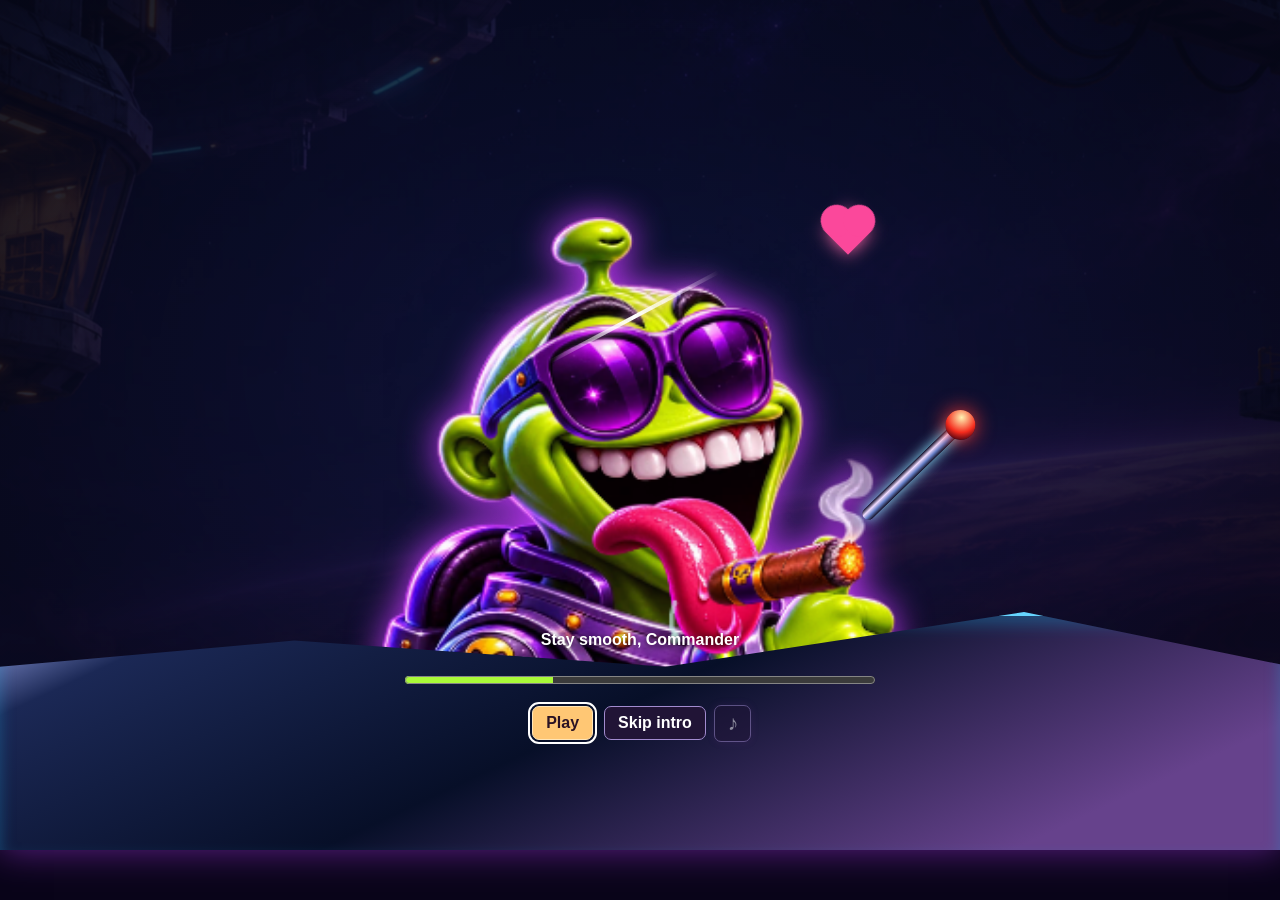
==== commit fc6aba0b: "Polish Visual V2 controls, bonus meter and winning ways Apply the verified patch from cloud commit 9" ====
--- a/visual-v2/index.html
+++ b/visual-v2/index.html
@@ -32,17 +32,26 @@
     <div id="mode" class="modeplate" hidden></div>
   </header>
   <div class="stage">
-    <aside id="chaos" class="plate" hidden><h2>Chaos<br>progression</h2><div id="meter"></div><div id="points">0 / 120 Chaos Points</div><progress id="chaos-progress" max="120" value="0" aria-label="Chaos progression"></progress></aside>
-    
+    <aside id="chaos" class="plate" aria-labelledby="chaos-title" hidden>
+      <div class="chaos-heading">
+        <h2 id="chaos-title">Chaos Progression</h2>
+        <div id="points">0 / 120 Chaos Points</div>
+      </div>
+      <div id="feature">
+        <strong id="feature-number" hidden>8</strong>
+        <span id="feature-label">FREE SPINS</span>
+        <span id="feature-stage" hidden></span>
+      </div>
+      <progress id="chaos-progress" max="120" value="0" aria-labelledby="chaos-title"></progress>
+      <div id="meter"></div>
+      <div id="commander-reaction" hidden aria-hidden="true"><img src="assets/goon-v5/stage-1.png" alt=""><span></span></div>
+    </aside>
+
     <section class="machine" aria-label="Reels">
       <div class="dock-rim" aria-hidden="true"></div><div class="reels" id="reels"></div><div class="dock-glass" aria-hidden="true"></div>
       <div class="machine-foot"><i></i><i></i><i></i></div>
       <img id="beam-ship" src="assets/visual/environment/tug.webp" alt=""><div id="effect" aria-hidden="true"></div>
     </section>
-    <aside class="side" aria-label="Scatter and feature controls">
-      <div id="commander-reaction" hidden aria-hidden="true"><img src="assets/goon-v5/stage-1.png" alt=""><span></span></div><img id="ufo" src="assets/visual/symbols/scatter.webp" alt="">
-      <div id="feature" class="plate"><span id="feature-label">SCATTER BONUS</span><strong id="feature-number" hidden>8</strong><span id="feature-note">3 / 4 / 5+ UFOs</span><span id="feature-stage" hidden></span></div>
-    </aside>
   </div>
   <p id="status" aria-live="polite">Connecting to Engine</p>
   <div id="round-actions" class="candidate-actions"><button id="retry" hidden>Reconnect</button><button id="replay-action" hidden>Play replay</button><span id="jurisdiction-readout"></span><button id="auto-stop" hidden>Stop Autoplay <span id="auto-left"></span></button></div>
--- a/visual-v2/command-bridge.css
+++ b/visual-v2/command-bridge.css
@@ -97,3 +97,174 @@
  #game .console #spin,#game[data-tier] .console #spin{box-shadow:inset 0 0 0 2px #743a53,0 0 0 1px #a67597}
 }
 
+
+/* Keep the primary action prominent without crowding the amount readout. */
+#game,#game[data-tier]{--spin-size:clamp(80px,8.5vw,104px);--spin-reserve:27px;--bonus-reserve:130px}
+#game .reels{--aperture-height:calc(max(24px, var(--fixed-slot) - var(--spin-reserve) / 6) * 6 + 2px)}
+#game[data-tier] .reels{--aperture-height:calc(max(19px, var(--fixed-slot) - (var(--spin-reserve) + var(--bonus-reserve)) / 6) * 6 + 2px)}
+#game .console #spin,#game[data-tier] .console #spin{
+ width:var(--spin-size);min-width:var(--spin-size);max-width:var(--spin-size);height:var(--spin-size)
+}
+#game .console #spin svg{width:calc(var(--spin-size) * .29);height:calc(var(--spin-size) * .29)}
+#game .console #spin span{font-size:clamp(13px,1.2vw,17px)}
+#game .console #buy-open{color:#f3e4fa;border-color:#8d7098;background:linear-gradient(#53405e,#30223d)}
+#game .console #amount-open{min-width:max-content}
+#game .console #bet-caption{white-space:nowrap}
+#game .console #stake{font-size:clamp(12px,1.45vw,20px)}
+@media(min-width:761px) and (min-height:401px){
+ #game .console,#game[data-tier] .console{grid-template-areas:"features balance win play audio amount spin"}
+}
+@media(min-width:1000px) and (min-height:481px){
+ #game .console,#game[data-tier] .console{
+  grid-template-columns:auto minmax(92px,1fr) minmax(72px,.85fr) auto auto max-content calc(var(--spin-size) + 6px)
+ }
+ #game .console #auto-open::after,#game .console #turbo::after,#game .console #settings::after{content:none}
+ #game .console .play-tools .small{width:42px;padding:8px;justify-content:center}
+ #game .console .play-tools svg{width:20px}
+}
+@media(max-width:760px) and (orientation:portrait){
+ #game,#game[data-tier]{--spin-size:clamp(100px,28vw,112px);--spin-reserve:14px;--bonus-reserve:110px}
+ #game .console,#game[data-tier] .console{
+  grid-template-columns:minmax(0,1fr) repeat(2,calc(var(--spin-size) / 2 + 1px)) minmax(0,1fr)
+ }
+ #game .console #spin{justify-self:center}
+ #game .console #amount-open{min-width:0}
+}
+@media(max-height:400px) and (orientation:landscape){
+ #game,#game[data-tier]{--spin-size:54px;--spin-reserve:8px;--bonus-reserve:79px}
+ #game .reels,#game[data-tier] .reels{
+  --aperture-height:calc(max(9px, var(--fixed-slot) - var(--spin-reserve) / 6) * 6 + 2px)
+ }
+ #game[data-tier] .reels{
+  --aperture-height:calc(max(9px, var(--fixed-slot) - (var(--spin-reserve) + var(--bonus-reserve)) / 6) * 6 + 2px)
+ }
+ #game .console #spin span{font-size:10px}
+}
+
+@media(min-width:761px) and (min-height:401px){
+ #game[data-tier] #mode{inset:37px auto auto 8px}
+}
+
+/* The live meter sits in the cabinet above the reels throughout free spins. */
+#game .stage #chaos:not([hidden]){
+ position:relative;inset:auto;max-width:none;width:100%;margin:0 0 4px;z-index:2;
+ display:grid;grid-template-columns:minmax(0,1fr) auto;align-items:center;
+ gap:5px 8px;padding:5px clamp(7px,1.2vw,16px);border:1px solid #ac739e;border-radius:14px;
+ background:linear-gradient(110deg,#3b1745,#1a1129 58%,#452342);
+ box-shadow:inset 0 1px #ffffff28,0 3px 12px #090410;
+}
+#game #chaos h2{display:block;font:900 clamp(12px,2vw,24px)/1.1 system-ui,sans-serif;letter-spacing:.07em;color:#f4d2ff}
+#game .stage #points{display:block;color:#e4fcb8;font-size:clamp(10px,1.15vw,15px);font-weight:800;font-variant-numeric:tabular-nums}
+#game #chaos #feature{display:flex;align-items:center;gap:4px 7px;justify-content:flex-end;flex-wrap:wrap}
+#game #feature-number{font:900 clamp(20px,3vw,36px)/.95 system-ui,sans-serif;color:#ffe19c;text-shadow:0 0 12px #ff9a60a0}
+#game #feature-label,#game #chaos #feature-stage:not([hidden]){
+ display:block!important;font-size:clamp(8px,1vw,13px);font-weight:800;white-space:nowrap;color:#f4d9ff
+}
+#game #chaos #feature-stage:not([hidden]){padding:2px 5px;border-radius:5px;background:#60406b}
+#game #chaos-progress{
+ appearance:none;display:block;grid-column:1/-1;width:100%;height:clamp(9px,1.7vh,19px);
+ overflow:hidden;border:1px solid #92698d;border-radius:20px;background:#10091c;
+}
+#chaos-progress::-webkit-progress-bar{background:#10091c}
+#chaos-progress::-webkit-progress-value{
+ background:linear-gradient(90deg,#9160ff,#cf63fa 48%,#e4ff6e);border-radius:20px;transition:width .24s ease-out
+}
+#chaos-progress::-moz-progress-bar{background:linear-gradient(90deg,#9160ff,#cf63fa 48%,#e4ff6e);border-radius:20px}
+#game #chaos #meter{grid-column:1/-1;display:grid;grid-template-columns:repeat(5,minmax(0,1fr));gap:3px}
+#game .stage #meter .level{
+ min-width:0;padding:2px;text-align:center;border:1px solid #815f8d;border-radius:5px;
+ background:#241832;color:#f6e7ff;font-size:clamp(8px,1.05vw,13px);font-variant-numeric:tabular-nums
+}
+#game #meter .level small{display:block;margin-top:1px;color:inherit;font-size:clamp(7px,.8vw,11px);white-space:nowrap}
+#game #meter .level.active{border-color:#d8ff75;color:#182400;background:linear-gradient(#e3ff8d,#acd253);box-shadow:0 0 8px #ceff6280}
+#game #chaos #commander-reaction:not([hidden]){
+ position:absolute;left:10px;top:5px;display:flex;align-items:center;padding-inline:6px;
+ border:1px solid #aa75b6;border-radius:8px;background:#271535;color:#fff2b7;pointer-events:none
+}
+#game #chaos #commander-reaction img{width:36px}
+#game[data-tier] #status{
+ height:auto;min-height:22px;line-height:1.15;padding:3px 8px;
+ color:#ffebc8;font-size:clamp(11px,1.5vw,17px);font-weight:800;white-space:normal;text-align:center
+}
+@media(max-width:760px) and (orientation:portrait){
+ #game #chaos #feature{display:grid;grid-template-columns:auto auto;gap:2px 4px}
+ #game #feature-number{grid-row:1/3}
+ #game #chaos #commander-reaction:not([hidden]){left:4px;padding:0;border:0;background:none}
+ #game #chaos #commander-reaction img{width:26px}
+ #game #chaos #commander-reaction span{display:none}
+ #game #chaos:has(#commander-reaction:not([hidden])) .chaos-heading{padding-left:25px}
+}
+@media(max-height:400px) and (orientation:landscape){
+ #game #chaos #commander-reaction:not([hidden]){display:none}
+ #game .stage #chaos:not([hidden]){gap:2px 5px;padding-block:2px;margin-bottom:2px}
+ #game #chaos h2,#game #feature-number{font-size:12px}
+ #game .stage #points,#game #chaos #feature-stage:not([hidden]),#game #feature-label{font-size:8px}
+ #game .stage #meter .level{padding-block:1px}
+ #game #meter .level small{display:none}
+ #game[data-tier] #status{min-height:14px;padding-block:1px;font-size:10px}
+}
+
+/* Warm Wilds and acid-green XWAYS use distinct frames and readable nameplates. */
+#game .cell.wild{
+ --special-edge:#ffd567;--special-ink:#ffecac;--special-back:#422304;
+ --badge-height:clamp(12px,2.3vh,24px);
+ border-color:var(--special-edge);background:radial-gradient(ellipse at 50% 30%,#9d5538,#35152c 80%);
+ box-shadow:inset 0 0 15px #ffae5880
+}
+#game .cell.wild[data-symbol="15"]{
+ --special-edge:#cbff69;--special-ink:#eaffbd;--special-back:#23330b;
+ background:radial-gradient(ellipse at 50% 30%,#5c863c,#19232e 80%);box-shadow:inset 0 0 14px #d1ff6155
+}
+#game .cell.wild img{
+ height:calc(100% - var(--badge-height));padding:1px 1px 0;
+ filter:drop-shadow(0 0 5px var(--special-edge))
+}
+#game .cell.wild .symbol-caption{
+ bottom:0;width:100%;height:var(--badge-height);padding:0 1px;border:1px solid var(--special-edge);border-radius:3px;
+ background:var(--special-back);color:var(--special-ink);text-shadow:0 1px #180b17;
+ font:900 clamp(8px,1.7vw,17px)/calc(var(--badge-height) - 2px) system-ui,sans-serif;letter-spacing:0
+}
+#game .cell.wild::after{border-color:var(--special-edge);box-shadow:none}
+@media(max-height:400px) and (orientation:landscape){
+ #game .cell.wild{--badge-height:9px}
+ #game .cell.wild .symbol-caption{font-size:7px}
+}
+@media(prefers-reduced-motion:reduce){#chaos-progress::-webkit-progress-value{transition:none}}
+
+#game .expanded-reel .cell.wild{
+ border-inline-color:#cbff69;box-shadow:inset 0 0 12px #b4ff676a
+}
+#game .xways-reel-badge{
+ position:absolute;z-index:5;top:2px;bottom:auto;left:50%;transform:translateX(-50%);
+ padding:1px 4px;border:1px solid #e1ff9d;border-radius:3px;background:#d5fa76;color:#172408;text-shadow:none;-webkit-text-stroke:0;
+ font:900 clamp(7px,1.35vw,14px)/1 system-ui,sans-serif;white-space:nowrap
+}
+
+/* Light the winning positions through the cabinet glass before they tumble. */
+#game .reels .cell.winning{
+ border-color:#da8aff;outline:1px solid #f5c3ff;outline-offset:-2px;
+ background:
+  linear-gradient(125deg,transparent 29%,#f3b6ff77 47%,transparent 64%) 100% 0 / 230% 100%,
+  radial-gradient(ellipse at 50% 42%,#c443ff,#7c0bc8 66%,#36065d);
+ box-shadow:inset 0 0 14px #de63ff,0 0 7px #bd28ffb3;
+ animation:none;
+}
+#game .reels:has(.winning:not(.burst)) .cell:not(.winning){
+ filter:brightness(.68) saturate(.8);
+}
+#game .reels .cell.winning img{
+ filter:drop-shadow(0 2px 5px #26043e) drop-shadow(0 0 4px #f6b4ff);
+}
+#game .connection{
+ height:2px;margin-top:-1px;border-radius:4px;
+ background:linear-gradient(90deg,#cf5dff,#fae0ff 52%,#d881ff);
+ box-shadow:0 0 5px 1px #e64aff,0 0 10px 2px #a817eb;
+}
+@media(prefers-reduced-motion:no-preference){
+ #game:not([data-turbo]) .reels .cell.winning:not(.burst){
+  animation:winning-neon-sweep .44s ease-out both;
+ }
+}
+@keyframes winning-neon-sweep{
+ to{background-position:0 0,center}
+}
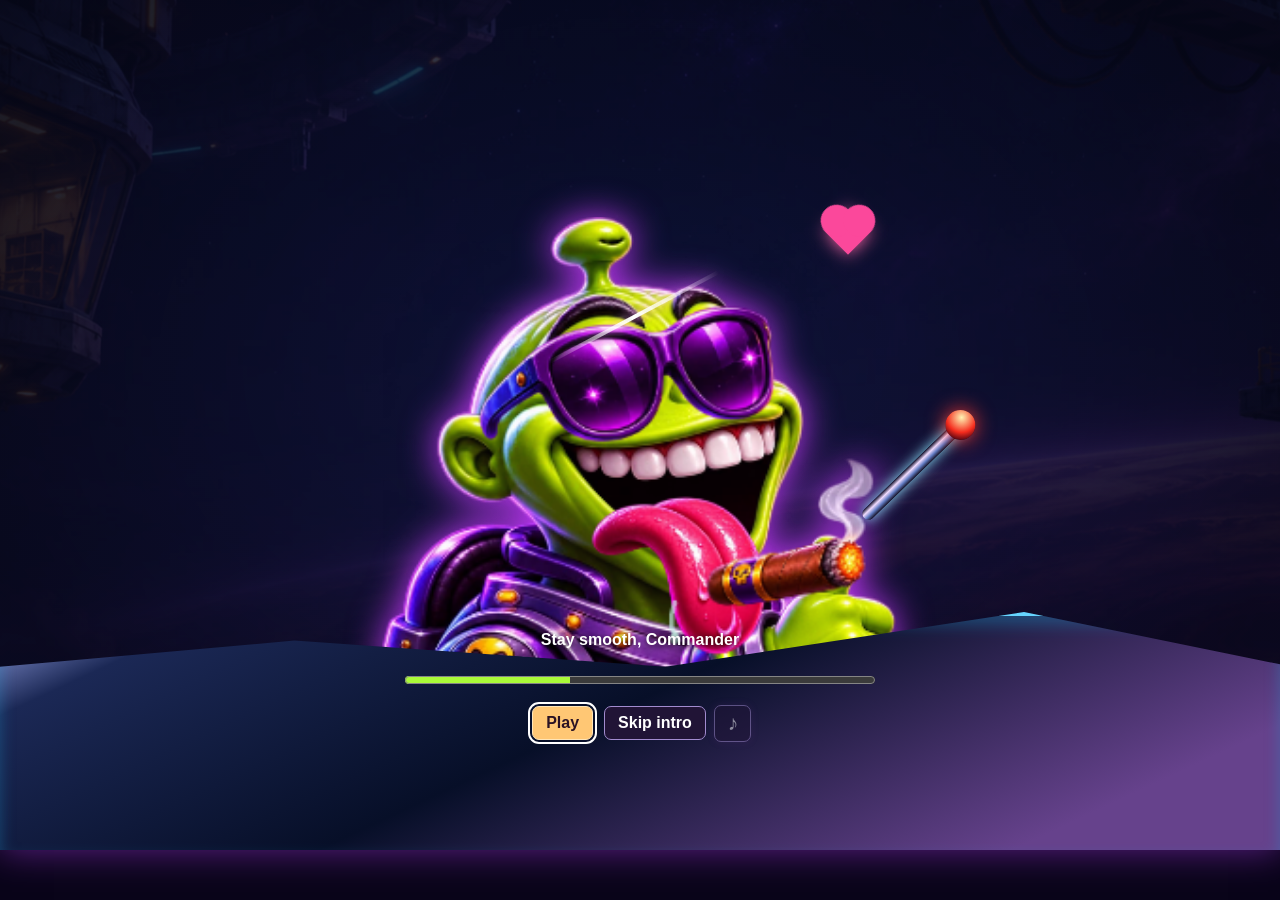
==== commit 95723491: "Integrate Arcade Command Deck for local Visual V2 review" ====
--- a/visual-v2/index.html
+++ b/visual-v2/index.html
@@ -4,7 +4,7 @@
 <meta charset="utf-8">
 <meta http-equiv="Content-Security-Policy" content="default-src 'none'; script-src 'self'; style-src 'self' 'unsafe-inline'; img-src 'self' data:; media-src 'self' blob:; connect-src 'self'; object-src 'none'; base-uri 'none'; form-action 'none'">
 <meta name="viewport" content="width=device-width, initial-scale=1">
-<meta name="goonageddon-build" content="visual-v2-silent-1">
+<meta name="goonageddon-build" content="visual-v2-arcade-review-1">
 <meta name="theme-color" content="#100728">
 <title>GOONAGEDDON · Visual V2 Demo</title>
 <meta name="description" content="GOONAGEDDON, a neon sci-fi slot game.">
@@ -15,15 +15,23 @@
 <link rel="stylesheet" href="dockmaster.css">
 <link rel="stylesheet" href="command-bridge.css">
 <link rel="stylesheet" href="demo.css">
+<link rel="stylesheet" href="arcade.css">
 </head>
 <body>
 <main id="game" aria-label="Goonageddon">
-  <div class="salvage" aria-hidden="true"><i class="nebula"></i><i class="stars"></i><img class="orb-planet" src="assets/visual/symbols/planet.webp" alt=""><img class="orb-rock" src="assets/visual/symbols/asteroid.webp" alt=""><img class="orb-gantry" src="assets/visual/environment/gantry.webp" alt=""><img class="orb-tug" src="assets/visual/environment/tug.webp" alt=""><i class="beacon"></i></div>
+  <div class="salvage" aria-hidden="true">
+    <i class="nebula"></i><i class="stars"></i>
+    <img class="orb-planet" src="assets/visual/symbols/planet.webp" alt="">
+    <img class="orb-rock" src="assets/visual/symbols/asteroid.webp" alt="">
+    <img class="orb-gantry" src="assets/visual/environment/gantry.webp" alt="">
+    <img class="orb-tug" src="assets/visual/environment/tug.webp" alt="">
+    <img class="orb-saucer" src="assets/visual/symbols/scatter.webp" alt="">
+    <i class="beacon"></i><i class="bay-dust"></i><i class="bay-crane"></i>
+  </div>
   <header>
     
     <div class="dock-crew" aria-hidden="true">
       <img class="dock-cyclopz" src="assets/visual/symbols/cyclopz.webp" alt="">
-      <img class="dock-commander" src="assets/visual/symbols/commander.webp" alt="">
       <img class="dock-octo" src="assets/visual/symbols/octo-lab.webp" alt="">
       <img class="dock-cow" src="assets/visual/symbols/space-cow.webp" alt="">
     </div>
@@ -32,6 +40,10 @@
     <div id="mode" class="modeplate" hidden></div>
   </header>
   <div class="stage">
+    <div class="arcade-pilot" aria-hidden="true">
+      <div class="pilot-pad"></div>
+      <div class="pilot-body"><img src="assets/goon-v5/commander.png" alt=""><canvas id="pilot-rig" width="400" height="400"></canvas></div>
+    </div>
     <aside id="chaos" class="plate" aria-labelledby="chaos-title" hidden>
       <div class="chaos-heading">
         <h2 id="chaos-title">Chaos Progression</h2>
@@ -53,16 +65,18 @@
       <img id="beam-ship" src="assets/visual/environment/tug.webp" alt=""><div id="effect" aria-hidden="true"></div>
     </section>
   </div>
-  <p id="status" aria-live="polite">Connecting to Engine</p>
+  <p id="status" aria-live="polite">Opening demo</p>
   <div id="round-actions" class="candidate-actions"><button id="retry" hidden>Reconnect</button><button id="replay-action" hidden>Play replay</button><span id="jurisdiction-readout"></span><button id="auto-stop" hidden>Stop Autoplay <span id="auto-left"></span></button></div>
   <section class="console" aria-label="Game controls">
-    <div class="bridge-actions"><button id="ante-open" class="buy-launch" aria-haspopup="dialog" aria-controls="panel" aria-pressed="false">ANTE <b>OFF</b></button><button id="buy-open" class="buy-launch" aria-haspopup="dialog" aria-controls="panel">BONUS BUY</button></div>
-    <div class="tools plate"><button id="info" aria-label="Game information" class="small"><svg viewBox="0 0 24 24" aria-hidden="true"><circle cx="12" cy="12" r="9"/><path d="M12 11v6m0-10v1"/></svg></button><button id="mute" disabled title="Audio disabled in this visual-only demo" aria-label="Audio disabled in this visual-only demo" aria-pressed="true" class="small"><svg viewBox="0 0 24 24" aria-hidden="true"><path d="M4 10h4l4-4v12l-4-4H4zM16 9q4 3 0 6"/><path class="mute-slash" d="m4 20 16-16"/></svg></button></div>
+    <div class="arcade-left">
+      <button id="settings" type="button" aria-label="Menu" aria-haspopup="dialog" aria-controls="panel"><svg viewBox="0 0 24 24" aria-hidden="true"><path d="M4 6h16M4 12h16M4 18h16"/></svg></button>
+      <button id="buy-open" type="button" aria-haspopup="dialog" aria-controls="panel"><svg viewBox="0 0 32 32" aria-hidden="true"><ellipse cx="16" cy="15" rx="11" ry="4.2"/><path d="M10 11a6 6 0 0 1 12 0M8 23l-2 4m10-5v5m8-4 2 4M12 15h.1m7.8 0h.1"/></svg><span>Bonus Buy</span><small id="ante-indicator" hidden>Ante on</small></button>
+    </div>
+    <div id="balance-panel" class="readout plate"><span>BALANCE</span><strong id="balance">—</strong></div>
     <div class="stake plate"><button id="minus" class="small" aria-label="Decrease amount">−</button><button id="amount-open" aria-label="Choose amount" aria-haspopup="dialog"><span id="bet-caption">PLAY AMOUNT</span><small id="base-stake" hidden></small><strong id="stake">—</strong></button><button id="plus" class="small" aria-label="Increase amount">+</button></div>
-    <button id="spin" aria-label="Spin" title="Spin (Space)"><svg aria-hidden="true" viewBox="0 0 40 40"><path d="M6 16A14 14 0 0 1 31 9l3 4M34 24A14 14 0 0 1 9 31l-3-4M34 6v7h-7M6 34v-7h7"/></svg><span>Spin</span></button>
-    <div class="tools play-tools plate"><button id="auto-open" class="small" aria-label="Autoplay" aria-haspopup="dialog"><svg viewBox="0 0 24 24" aria-hidden="true"><path d="M19 9a7.5 7.5 0 1 0 .3 6M19 4v5h-5"/><path d="m9 15 3-6 3 6m-5-2h4"/></svg></button><button id="turbo" aria-label="Turbo" aria-pressed="false" class="small"><svg viewBox="0 0 24 24" aria-hidden="true"><path d="m13 3-7 10h5l-1 8 8-11h-5z"/></svg></button><button id="settings" aria-label="Settings" class="small"><svg viewBox="0 0 24 24" aria-hidden="true"><path d="M4 6h16M4 12h16M4 18h16"/><circle cx="8" cy="6" r="2"/><circle cx="15" cy="12" r="2"/><circle cx="9" cy="18" r="2"/></svg></button></div>
     <div id="win-panel" class="readout plate"><span>WIN</span><strong id="win">—</strong></div>
-    <div id="balance-panel" class="readout plate"><span>BALANCE</span><strong id="balance">—</strong></div>
+    <div class="tools play-tools plate"><button id="auto-open" class="small" aria-label="Autoplay" aria-haspopup="dialog"><svg viewBox="0 0 24 24" aria-hidden="true"><path d="M19 9a7.5 7.5 0 1 0 .3 6M19 4v5h-5"/><path d="m9 15 3-6 3 6m-5-2h4"/></svg></button><button id="turbo" aria-label="Turbo" aria-pressed="false" class="small"><svg viewBox="0 0 24 24" aria-hidden="true"><path d="m13 3-7 10h5l-1 8 8-11h-5z"/></svg></button></div>
+    <div class="spin-housing"><button id="spin" aria-label="Spin" title="Spin (Space)"><svg aria-hidden="true" viewBox="0 0 40 40"><path d="M6 16A14 14 0 0 1 31 9l3 4M34 24A14 14 0 0 1 9 31l-3-4M34 6v7h-7M6 34v-7h7"/></svg><span>Spin</span></button></div>
   </section>
 </main>
 
--- a/visual-v2/command-bridge.css
+++ b/visual-v2/command-bridge.css
@@ -99,7 +99,7 @@
 
 
 /* Keep the primary action prominent without crowding the amount readout. */
-#game,#game[data-tier]{--spin-size:clamp(80px,8.5vw,104px);--spin-reserve:27px;--bonus-reserve:130px}
+#game,#game[data-tier]{--spin-size:clamp(80px,8.5vw,104px);--spin-reserve:27px;--bonus-reserve:146px}
 #game .reels{--aperture-height:calc(max(24px, var(--fixed-slot) - var(--spin-reserve) / 6) * 6 + 2px)}
 #game[data-tier] .reels{--aperture-height:calc(max(19px, var(--fixed-slot) - (var(--spin-reserve) + var(--bonus-reserve)) / 6) * 6 + 2px)}
 #game .console #spin,#game[data-tier] .console #spin{
@@ -123,7 +123,7 @@
  #game .console .play-tools svg{width:20px}
 }
 @media(max-width:760px) and (orientation:portrait){
- #game,#game[data-tier]{--spin-size:clamp(100px,28vw,112px);--spin-reserve:14px;--bonus-reserve:110px}
+ #game,#game[data-tier]{--spin-size:clamp(100px,28vw,112px);--spin-reserve:17px;--bonus-reserve:107px}
  #game .console,#game[data-tier] .console{
   grid-template-columns:minmax(0,1fr) repeat(2,calc(var(--spin-size) / 2 + 1px)) minmax(0,1fr)
  }
--- a/visual-v2/arcade.css
+++ b/visual-v2/arcade.css
@@ -0,0 +1,354 @@
+/* Arcade Command Deck uses the same reel renderer and control entry points. */
+#game,#game[data-tier]{
+ --arcade-span:min(73.5vw,1370px);
+ --arcade-aperture:min(63dvh,674px);
+ --arcade-mast:clamp(82px,11dvh,120px);
+ --arcade-chaos:135px;
+ --arcade-spin:clamp(78px,11.2dvh,112px);
+ --arcade-inset:clamp(14px,1.55vw,29px);
+ --arcade-status:16px;
+ --arcade-edge:#956e91;
+ --arcade-amber:#ffd293;
+ width:100%;max-width:none;min-height:100dvh;padding:7px 3px;
+ gap:0;align-items:center;overflow:clip;background:#140b20;
+}
+#game>header,#game[data-tier]>header,#game .stage,#game[data-tier] .stage,#game .console,#game[data-tier] .console{
+ width:var(--arcade-span);max-width:none;margin-inline:auto;
+}
+#game .salvage{
+ background:linear-gradient(#140b2024,#13092115 58%,#1007199e),url(assets/visual/environment/bay.webp) center/cover no-repeat;
+}
+#game .salvage .nebula{inset:-12% -5% 10%;animation-duration:31s}
+#game .salvage .stars{opacity:.61;animation-duration:49s}
+#game .orb-planet{left:-3%;right:auto;top:12%;width:min(22vw,330px);animation:arcade-orbit 32s ease-in-out infinite alternate}
+#game .orb-rock{left:9%;top:25%}
+#game .orb-gantry{opacity:.58}
+#game .orb-tug{left:1%;top:51%;width:min(11vw,174px);animation:arcade-tug 17s ease-in-out infinite}
+#game .orb-saucer{right:3%;top:11%;width:clamp(34px,5vw,78px);animation:arcade-saucer 19s linear -4s infinite}
+#game .beacon{animation:arcade-beacon 7s ease-in-out infinite;background:radial-gradient(ellipse at 13% 69%,#c26e3f77,transparent 23%),radial-gradient(ellipse at 91% 72%,#d98c5670,transparent 20%)}
+.bay-dust{
+ inset:34% 0 -21%;opacity:.55;
+ background:radial-gradient(circle at 18px 29px,#ffcb972e 1px,transparent 2px) 0 0/109px 122px,
+ radial-gradient(circle at 30px 64px,#d2a2f56b 1px,transparent 2px) 0 0/94px 99px;
+ mask-image:linear-gradient(transparent,#000 40%,transparent);
+ animation:arcade-dust 14s linear infinite alternate;
+}
+.bay-crane{
+ left:11%;top:-2%;height:19%;width:3px;transform-origin:top;
+ background:linear-gradient(90deg,#130c20,#96819b,#2c1931);
+ box-shadow:2px 0 4px #100b18;animation:arcade-crane 7s ease-in-out infinite alternate;
+}
+.bay-crane::after{
+ content:"";position:absolute;bottom:-10px;left:-7px;width:17px;height:12px;
+ border:2px solid #a48297;border-radius:3px 3px 7px 7px;background:#30203b;
+ box-shadow:0 0 8px #c1783b;
+}
+@keyframes arcade-orbit{to{transform:translate3d(23px,15px,0) rotate(6deg)}}
+@keyframes arcade-tug{0%,100%{transform:translate3d(-5%,5%,0) rotate(-4deg)}48%,59%{transform:translate3d(37%,-38%,0) rotate(3deg)}}
+@keyframes arcade-saucer{
+ 0%,10%{transform:translate3d(145%,15%,0) rotate(-12deg);opacity:0}
+ 20%{opacity:.68}
+ 44%{opacity:.74}
+ 57%,100%{transform:translate3d(-190%,-63%,0) rotate(12deg);opacity:0}
+}
+@keyframes arcade-beacon{0%,100%{opacity:.33}47%{opacity:.72}60%{opacity:.43}}
+@keyframes arcade-dust{to{transform:translate3d(17px,-39px,0)}}
+@keyframes arcade-crane{from{transform:rotate(-5deg)}to{transform:rotate(5deg)}}
+
+#game>header,#game[data-tier]>header{height:var(--arcade-mast);min-height:var(--arcade-mast)}
+#game>header::before{
+ content:"";position:absolute;inset:36% 1.5% -4%;
+ clip-path:polygon(0 75%,6% 25%,19% 4%,81% 4%,94% 25%,100% 75%,100% 100%,0 100%);
+ background:linear-gradient(#936f8b,#38253f 17%,#5d4464 29%,#292035 55%,#74536d 83%,#2b1a34);
+}
+#game>header h1,#game[data-tier]>header h1{width:49%;height:100%;bottom:-8px;background-size:100% 100%}
+#game>header h1 img{width:78%;max-height:85%}
+#game .dock-crew{position:relative;height:100%;width:79%;margin-inline:auto}
+#game .dock-crew img{position:absolute;grid-column:auto;bottom:0;width:12%;height:74%;max-height:83px;margin-bottom:3px}
+#game .dock-crew .dock-cyclopz{left:4%}
+#game .dock-crew .dock-octo{right:10%}
+#game .dock-crew .dock-cow{right:0}
+#game .active-ways{right:2.4%;top:27%;border-bottom-color:#dfa364}
+#game .demo-badge{top:43%;bottom:auto;left:2%}
+#game[data-tier] #mode{top:auto;bottom:5px;left:2%;right:auto}
+#game .stage,#game[data-tier] .stage{display:block;position:relative;max-width:none;margin-block:0}
+#game .stage .machine,#game[data-tier] .stage .machine{
+ padding:var(--arcade-inset);border-radius:17px 17px 23px 23px;
+ background:linear-gradient(126deg,#896985,#362140 14%,#23172e 42%,#523859 82%,#8c6287);
+ box-shadow:inset 0 0 0 4px #34233d,inset 0 0 0 6px #9672859c,0 14px 27px #0b0419ae;
+}
+#game .stage .machine::before,#game .stage .machine::after{
+ content:"";display:block;position:absolute;inset:10% auto 10% -4px;width:13px;height:auto;z-index:6;
+ pointer-events:none;border:1px solid #634760;
+ background:radial-gradient(circle,#e6b495 1px,#402339 2.5px,transparent 3px) center 0/100% 32px repeat-y,
+ linear-gradient(90deg,#2d1c32,#795372 48%,#24162e);
+ clip-path:polygon(25% 0,80% 0,100% 8%,100% 92%,72% 100%,15% 100%,0 90%,0 10%);
+}
+#game .stage .machine::after{left:auto;right:-4px}
+#game .dock-rim{border-width:var(--arcade-inset);border-image-repeat:stretch}
+#game .reels{
+ --aperture-height:var(--arcade-aperture);
+ height:var(--aperture-height);border-radius:9px;
+}
+#game[data-tier] .reels{--aperture-height:max(64px,calc(var(--arcade-aperture) - var(--arcade-chaos)))}
+#game .dock-glass{inset:var(--arcade-inset);border-radius:9px}
+#game .cell img,#game .cell picture{max-width:98%;object-fit:contain}
+
+.arcade-pilot{
+ position:absolute;z-index:2;pointer-events:none;
+ left:calc(100% + 2px);bottom:22%;width:min(12.85vw,247px);aspect-ratio:.91;
+}
+.pilot-body{
+ position:absolute;inset:-5% -3% 7%;
+ filter:drop-shadow(0 6px 5px #08040e) drop-shadow(0 0 13px #a467c965);
+ animation:arcade-hover 5.1s ease-in-out infinite;
+}
+.pilot-body img,#pilot-rig{position:absolute;inset:0;width:100%;height:100%;object-fit:contain}
+.pilot-body img{left:2%;width:91%}
+#pilot-rig{visibility:hidden;transform:scale(1.26)}
+.arcade-pilot[data-reaction] #pilot-rig{visibility:visible}
+.arcade-pilot[data-reaction] .pilot-body img{visibility:hidden}
+.pilot-pad{
+ position:absolute;left:2%;right:2%;bottom:3%;height:11%;border-radius:50%;border:1px solid #b2856a;
+ background:radial-gradient(ellipse,#dba47072,#422b40 62%,#27172c 71%);
+ box-shadow:0 10px 20px #07040b,0 0 9px #d287544c;
+}
+@keyframes arcade-hover{0%,100%{transform:translate3d(0,-1%,0) rotate(-2deg)}50%{transform:translate3d(0,-7%,0) rotate(1deg)}}
+
+#game #status{position:relative;z-index:2;margin:0 auto;height:var(--arcade-status);min-height:var(--arcade-status);max-width:var(--arcade-span);line-height:1.1;padding:1px 9px;font-size:clamp(9px,1vw,14px)}
+#game .console,#game[data-tier] .console{
+ grid-template:"balance amount win"/minmax(0,1fr) auto minmax(0,1fr);grid-template-rows:auto;
+ min-height:70px;padding:6px clamp(14px,2vw,33px) 9px;gap:10px;position:relative;
+ border:2px solid var(--arcade-edge);border-top-color:#be99b0;border-bottom:5px solid #34223e;
+ border-radius:10px 10px 25px 25px;
+ background:linear-gradient(#a6849f80,transparent 12%),linear-gradient(#654c69,#3c2b48 22%,#4d3554 27%,#2c1d36 67%,#291a30 81%,#70516a 97%,#392840);
+ box-shadow:inset 0 0 0 3px #39293f,inset 0 0 0 4px #b2869d6d,0 9px 0 -3px #281a31,0 15px 22px #07030cb5;
+}
+#game .console::before{
+ inset:-9px 3% auto;height:12px;clip-path:polygon(0 100%,4% 0,19% 0,21% 63%,79% 63%,81% 0,96% 0,100% 100%);
+ background:linear-gradient(90deg,#573850 8%,#edab6a 13% 22%,#674c68 27% 73%,#edab6a 78% 87%,#55364e 92%);
+}
+#game .console::after{
+ background:repeating-linear-gradient(120deg,#d18c50 0 6px,#76526d 6px 11px) 6% calc(100% - 3px)/10% 2px no-repeat,
+ repeating-linear-gradient(60deg,#d18c50 0 6px,#76526d 6px 11px) 94% calc(100% - 3px)/10% 2px no-repeat;
+}
+#game .console>.readout,#game .console>.stake{
+ min-height:48px;border-radius:8px;padding:3px;
+ background:linear-gradient(162deg,#342541,#180f23 18%,#160e1e 71%,#2c1b32);
+ border:1px solid #816482;border-top-color:#23152a;border-bottom-color:#be93aa;
+ box-shadow:inset 0 2px 7px #08040e,0 2px 1px #1d1227;
+}
+#game #balance-panel{grid-area:balance;min-width:min(100%,155px);justify-self:start}
+#game #win-panel{grid-area:win;min-width:min(100%,125px);justify-self:end;visibility:hidden}
+#game #win-panel[data-award]{visibility:visible;border-color:#c08b66}
+#game .console .stake{display:grid;grid-template-columns:42px minmax(112px,auto) 42px;gap:3px;align-items:stretch}
+#game .console .stake .small{width:100%;height:100%;min-height:39px;font-size:21px}
+#game .console :is(#minus,#plus){display:grid;place-items:center}
+#game .console button#amount-open{background:transparent;box-shadow:none;border:0;min-width:0;padding:1px 5px}
+#game .console #bet-caption,#game .console .readout span{font-size:9px;letter-spacing:.09em}
+#game .console :is(#stake,#win,#balance){font-size:clamp(15px,1.52vw,24px);line-height:1.13}
+#game .console .readout strong{white-space:nowrap}
+#game .console #base-stake{font-size:10px;line-height:1.08}
+
+#game .arcade-left{position:absolute;right:calc(100% + clamp(12px,1.7vw,27px));bottom:6px;display:grid;gap:7px;justify-items:center}
+#game .console button:is(#settings,#buy-open,#auto-open,#turbo){display:grid;place-items:center;padding:0;border-radius:50%;font-size:9px;font-weight:900}
+#game .console button:is(#settings,#buy-open,#auto-open,#turbo) svg{fill:none;stroke:currentColor;stroke-width:1.65;stroke-linecap:round;stroke-linejoin:round}
+#game .console #settings{width:44px;height:44px}
+#game .console #settings svg{width:22px;height:22px}
+#game .console button#buy-open{
+ order:0;width:clamp(62px,5.6vw,83px);height:clamp(62px,5.6vw,83px);align-content:center;gap:2px;
+ border:1px solid #ecb387;border-bottom-color:#a16460;color:#ffedbe;font-style:normal;
+ background:radial-gradient(ellipse at 44% 16%,#da9b72,#995742 45%,#56344b 78%);
+ box-shadow:0 0 0 3px #422b46,0 0 0 4px #a37b94,inset 0 1px #ffe1b9a0,inset 0 -4px 6px #352037,0 5px 10px #100819;
+}
+#game .console #buy-open:has(#ante-indicator:not([hidden])){border-color:#b9f178;box-shadow:0 0 0 3px #485325,0 0 10px #bcdf6773,inset 0 2px #ffecab7c}
+#game .console #buy-open svg{width:30px;height:30px}
+#game .console #buy-open span{text-transform:uppercase;line-height:1}
+#ante-indicator{color:#edffa9;font-size:8px;text-transform:uppercase;line-height:1}
+.spin-housing{
+ position:absolute;left:calc(100% + clamp(11px,1.25vw,23px));bottom:6px;z-index:1;
+ padding:5px;border:2px solid #af8298;border-radius:36%;
+ background:conic-gradient(from 46deg,#c38b9f,#39263e,#60506d 50%,#2c1a31,#c38b9f);
+ box-shadow:0 0 0 2px #3e2a44,inset 0 0 0 3px #2d1c30,0 5px 8px #12091b;
+}
+.spin-housing::before{
+ content:"";position:absolute;z-index:-1;inset:57% -9px -8px -49px;pointer-events:none;
+ clip-path:polygon(0 24%,26% 24%,42% 0,88% 0,100% 45%,100% 100%,13% 100%,0 72%);
+ background:linear-gradient(#947291,#3b2946 14%,#795670 28%,#26192e 71%,#4e334d);
+}
+.spin-housing:has(#spin[hidden]){display:none}
+#game .console #spin,#game[data-tier] .console #spin{
+ width:var(--arcade-spin);min-width:var(--arcade-spin);max-width:var(--arcade-spin);height:var(--arcade-spin);
+ border-radius:50%;border:2px solid #ffda93;
+ background:radial-gradient(ellipse at 44% 17%,#fff2c0 4%,#ffd47a 29%,#ffa131 53%,#b85b23 82%,#f48a2d);
+ box-shadow:inset 0 0 0 2px #914739,inset 0 0 0 4px #ffdb96,inset 0 -7px 11px #843c2b9b,0 0 11px #ed8b376b;
+}
+#game .console #spin svg{width:calc(var(--arcade-spin) * .32);height:auto}
+#game .console #spin span{font-size:clamp(10px,1vw,16px);line-height:1}
+#game .console #spin:enabled:active{transform:translateY(2px);box-shadow:inset 0 0 0 2px #854639,inset 0 4px 10px #783521}
+#game .console #spin:disabled{color:#3f251e;opacity:.61;filter:saturate(.68)}
+#game .console .play-tools{
+ position:absolute;left:calc(100% + clamp(11px,1.25vw,23px));bottom:calc(var(--arcade-spin) + 28px);
+ width:calc(var(--arcade-spin) + 12px);display:flex;justify-content:center;gap:7px;padding:0;
+}
+#game .console .play-tools .small{width:44px;height:44px}
+#game .console .play-tools svg{width:21px;height:21px}
+#game .console button:is(#auto-open,#turbo)[aria-pressed="true"]{color:#ffdb9c;border-color:#ffba70;background:linear-gradient(#80553f,#452d44)}
+
+#panel[data-skin="features"]{width:min(1120px,94vw);max-width:none;max-height:93dvh}
+#panel[data-skin="features"]>header{padding:16px 22px 10px;border-bottom:0}
+#panel #close{width:44px;height:44px;flex:none}
+#panel[data-skin="menu"] #panel-content button{width:100%;margin-bottom:6px;min-height:44px}
+#panel #feature-cards{display:grid;grid-template-columns:repeat(4,minmax(0,1fr));gap:10px}
+#panel .arcade-card{
+ --card-accent:#bfe882;--card-atmosphere:#548747;
+ min-width:0;display:flex;flex-direction:column;overflow:hidden;
+ border:1px solid #8e718c;border-top-color:var(--card-accent);border-radius:11px;
+ background:linear-gradient(159deg,#362540,#1c1227 66%,#332136);box-shadow:0 4px 7px #0b06129c;
+}
+#panel .arcade-card[data-feature="regular"]{--card-accent:#d4b3ff;--card-atmosphere:#8250b4}
+#panel .arcade-card[data-feature="super"]{--card-accent:#ffc58f;--card-atmosphere:#a35843}
+#panel .arcade-card[data-feature="mystery"]{--card-accent:#9ddfff;--card-atmosphere:#397bad}
+.arcade-card .card-art{position:relative;height:clamp(97px,23dvh,210px);background:radial-gradient(ellipse at 50% 33%,var(--card-atmosphere),transparent 73%),url(assets/visual/environment/bay.webp) center/cover}
+.arcade-card .card-art img{position:absolute;object-fit:contain;filter:drop-shadow(0 5px 5px #0c0717)}
+#panel .arcade-card .card-hero{width:72%;height:94%;bottom:2%;left:8%}
+#panel .arcade-card .card-prop{width:45%;height:65%;top:5%;right:4%;transform:rotate(10deg)}
+.arcade-card .card-copy{padding:10px 10px 4px;flex:1}
+#panel .arcade-card h3{margin:0;color:var(--card-accent);font-size:clamp(15px,1.6vw,22px);line-height:1.12}
+#panel .arcade-card .card-copy p{font-size:13px;line-height:1.37;margin:5px 0}
+.ante-state{font-size:.69em;padding:2px 4px;border-radius:4px;background:#2c3723;color:#e6f1bb}
+.arcade-card .card-action{padding:5px 10px 10px}
+#panel .arcade-card .card-price{display:flex;align-items:baseline;flex-wrap:wrap;gap:5px;font-size:12px;margin:0 0 6px}
+.card-price strong{font-size:22px;line-height:1;color:var(--arcade-amber,#ffda9b)}
+#panel .card-action button{width:100%;min-height:44px;font-size:13px;line-height:1.1;margin:0}
+#panel .feature-foot{display:flex;align-items:baseline;gap:7px;font-size:12px;margin:11px 0 3px;flex-wrap:wrap}
+#panel .feature-foot span{margin-left:auto}
+#panel .card-intro{font-size:14px;margin:0 0 13px}
+#panel[data-skin="feature-confirm"] #panel-content button{min-height:44px}
+
+@media(max-width:1039px) and (orientation:portrait){
+ #game,#game[data-tier]{
+  --arcade-span:min(98%,640px);--arcade-aperture:min(55dvh,calc(100dvh - 317px));
+  --arcade-mast:clamp(76px,12.2dvh,105px);--arcade-chaos:106px;
+  --arcade-spin:94px;--arcade-inset:9px;--arcade-status:14px;padding:3px;
+ }
+ #game:has(#win-panel[data-award]){--arcade-aperture:min(55dvh,calc(100dvh - 325px))}
+ #game>header h1,#game[data-tier]>header h1{width:67%;bottom:-5px}
+ #game .dock-crew{width:91%}
+ #game .dock-crew img{width:16%;height:64%;margin-bottom:0}
+ #game .dock-crew .dock-cyclopz{left:0}
+ #game .dock-crew .dock-octo{right:12%}
+ #game .active-ways{top:2px;right:2px;min-width:68px}
+ #game .demo-badge{top:5px;left:4px}
+ #game[data-tier] #mode{top:23px;bottom:auto;left:4px}
+ #game .stage .machine,#game[data-tier] .stage .machine{border-radius:13px}
+ #game .stage .machine::before,#game .stage .machine::after{width:6px}
+ #game .stage .machine::before{left:-2px}
+ #game .stage .machine::after{right:-2px}
+ #game .console,#game[data-tier] .console{
+  grid-template-areas:"balance balance amount amount" "left spin spin tools" "win win win win";
+  grid-template-columns:repeat(4,minmax(0,1fr));grid-template-rows:auto auto auto;
+  min-height:0;gap:4px;padding:4px 5px 7px;border-bottom-width:3px;
+ }
+ #game .console::before{height:5px;inset:-4px 4% auto}
+ #game .console>.readout,#game .console>.stake{min-height:46px}
+ #game #balance-panel{width:100%;min-width:0}
+ #game #win-panel{display:none}
+ #game #win-panel[data-award]{display:flex;align-items:baseline;justify-content:center;gap:7px;min-height:24px;width:100%}
+ #game .console .stake{grid-template-columns:minmax(44px,1fr) minmax(65px,1.45fr) minmax(44px,1fr);gap:1px;padding:1px}
+ #game .console .stake .small{min-height:44px}
+ #game .console button#amount-open{min-height:44px;padding:1px 0}
+ #game .console #bet-caption{font-size:7px;letter-spacing:.04em}
+ #game .console #stake{font-size:13px}
+ #game .console #base-stake{font-size:7px}
+ #game .arcade-left{grid-area:left;position:static;gap:5px}
+ #game .console button#buy-open{width:59px;height:59px}
+ #game .console #buy-open svg{width:24px;height:24px}
+ .spin-housing{position:relative;inset:auto;grid-area:spin;justify-self:center}
+ .spin-housing::before{display:none}
+ #game .console .play-tools{grid-area:tools;position:static;display:grid;justify-items:center;gap:5px;width:auto}
+ #panel[data-skin="features"]{width:97vw;max-height:96dvh}
+ #panel[data-skin="features"]>header{padding:7px 12px 3px}
+ #panel #feature-cards{grid-template-columns:repeat(2,minmax(0,1fr));gap:6px}
+ #panel[data-skin="features"] #panel-content{padding:3px 8px 7px}
+ #panel .card-intro{font-size:11px;margin:0 0 6px}
+ .arcade-card .card-art{height:clamp(78px,13dvh,120px)}
+ .arcade-card .card-copy{padding:6px 6px 3px}
+ #panel .arcade-card .card-copy p{font-size:11px}
+ .arcade-card .card-action{padding:3px 6px 6px}
+ #panel .arcade-card .card-price{font-size:10px}
+ #panel .card-action button{font-size:12px}
+}
+@media(max-width:370px) and (orientation:portrait){
+ #game,#game[data-tier]{--arcade-spin:86px}
+}
+@media(max-width:1039px),(max-height:559px){
+ .arcade-pilot{display:none}
+}
+@media(orientation:landscape) and (max-height:559px){
+ #game,#game[data-tier]{
+  --arcade-span:min(98%,1150px);--arcade-aperture:calc(100dvh - 132px);--arcade-status:12px;
+  --arcade-mast:34px;--arcade-chaos:61px;--arcade-spin:49px;--arcade-inset:6px;
+  padding:2px 3px;
+ }
+ #game>header h1,#game[data-tier]>header h1{width:175px;bottom:-3px}
+ #game .dock-crew{display:none}
+ #game .active-ways{top:2px;right:4px}
+ #game .demo-badge{top:2px;left:3px}
+ #game[data-tier] #mode{bottom:1px;left:4px}
+ #game .stage .machine,#game[data-tier] .stage .machine,#game .reels,#game .dock-glass{border-radius:7px}
+ #game .stage .machine::before,#game .stage .machine::after{display:none}
+ #game .console,#game[data-tier] .console{
+  grid-template:"left balance amount win tools spin"/auto minmax(64px,1fr) auto minmax(40px,1fr) auto auto;
+  min-height:0;padding:1px 3px;gap:4px;border-radius:7px;border-bottom-width:2px;
+ }
+ #game .console::before{display:none}
+ #game .console>.readout,#game .console>.stake{min-height:33px;padding:1px}
+ #game #balance-panel,#game #win-panel{width:100%;min-width:0}
+ #game .console .stake{grid-template-columns:44px minmax(65px,auto) 44px;gap:1px}
+ #game .console .stake .small,#game .console button#amount-open{min-height:44px}
+ #game .console :is(#stake,#win,#balance){font-size:13px}
+ #game .console #base-stake,#game .console #bet-caption,#game .console .readout span{font-size:7px}
+ #game .arcade-left{grid-area:left;position:static;display:flex;align-items:center;gap:6px}
+ #game .console button#buy-open{width:44px;height:44px;box-shadow:inset 0 1px #ffe0ab}
+ #game .console #buy-open svg{width:19px;height:19px}
+ #game .console #buy-open span{font-size:6px}
+ #game .console #settings svg{width:17px;height:17px}
+ .spin-housing{position:relative;inset:auto;grid-area:spin;padding:2px}
+ .spin-housing::before{display:none}
+ #game .console .play-tools{grid-area:tools;position:static;width:auto;gap:4px}
+ #game .console .play-tools svg{width:16px;height:16px}
+ #game .stage #chaos:not([hidden]){gap:2px 5px;padding-block:2px}
+ #game #chaos #commander-reaction:not([hidden]){display:none}
+ #game .orb-tug{left:0;width:75px}
+ #panel .card-intro{font-size:11px;margin-bottom:6px}
+ #panel[data-skin="features"]>header{padding:5px 10px}
+ #panel[data-skin="features"] #panel-content{padding:4px 8px 7px}
+ .arcade-card .card-art{height:clamp(55px,22dvh,100px)}
+ #panel .arcade-card .card-copy p{font-size:11px}
+}
+@media(orientation:landscape) and (max-width:520px) and (max-height:330px){
+ #game,#game[data-tier]{--arcade-span:100%;--arcade-mast:27px;--arcade-aperture:calc(100dvh - 117px);--arcade-spin:46px;--arcade-chaos:49px;--arcade-inset:5px}
+ #game>header h1,#game[data-tier]>header h1{width:151px}
+ #game .console,#game[data-tier] .console{gap:3px;grid-template-columns:auto minmax(60px,1fr) auto minmax(36px,1fr) auto auto}
+ #game .arcade-left{gap:3px}
+ #game .console #settings{width:26px;height:26px}
+ #game .console button#buy-open{width:32px;height:32px}
+ #game .console #buy-open svg{width:14px;height:14px}
+ #game .console #buy-open span,#ante-indicator{font-size:5px}
+ #game .console .play-tools{gap:3px}
+ #game .console .play-tools .small{width:26px;height:27px;padding:3px}
+ #game .console .stake{grid-template-columns:24px minmax(49px,auto) 24px}
+ #game .console .stake .small,#game .console button#amount-open{min-height:26px;font-size:15px}
+ #game .console :is(#stake,#win,#balance){font-size:9px;line-height:1.08}
+ #game .console :is(#win,#balance){white-space:normal}
+ #game .console #bet-caption,#game .console #base-stake{font-size:6px}
+ #game .stage #chaos:not([hidden]){margin-bottom:2px}
+ /* Chaos carries visible status in the smallest bonus layout. Keep the live region for announcements. */
+ #game[data-tier] #status{position:absolute;width:1px;height:1px;min-height:1px;padding:0;overflow:hidden;clip-path:inset(50%)}
+ #panel #feature-cards{grid-template-columns:repeat(2,minmax(0,1fr));gap:6px}
+}
+@media(prefers-reduced-motion:reduce){
+ #game .salvage *,#game .pilot-body{animation:none!important}
+ #game .orb-saucer,#game .bay-dust{display:none}
+}
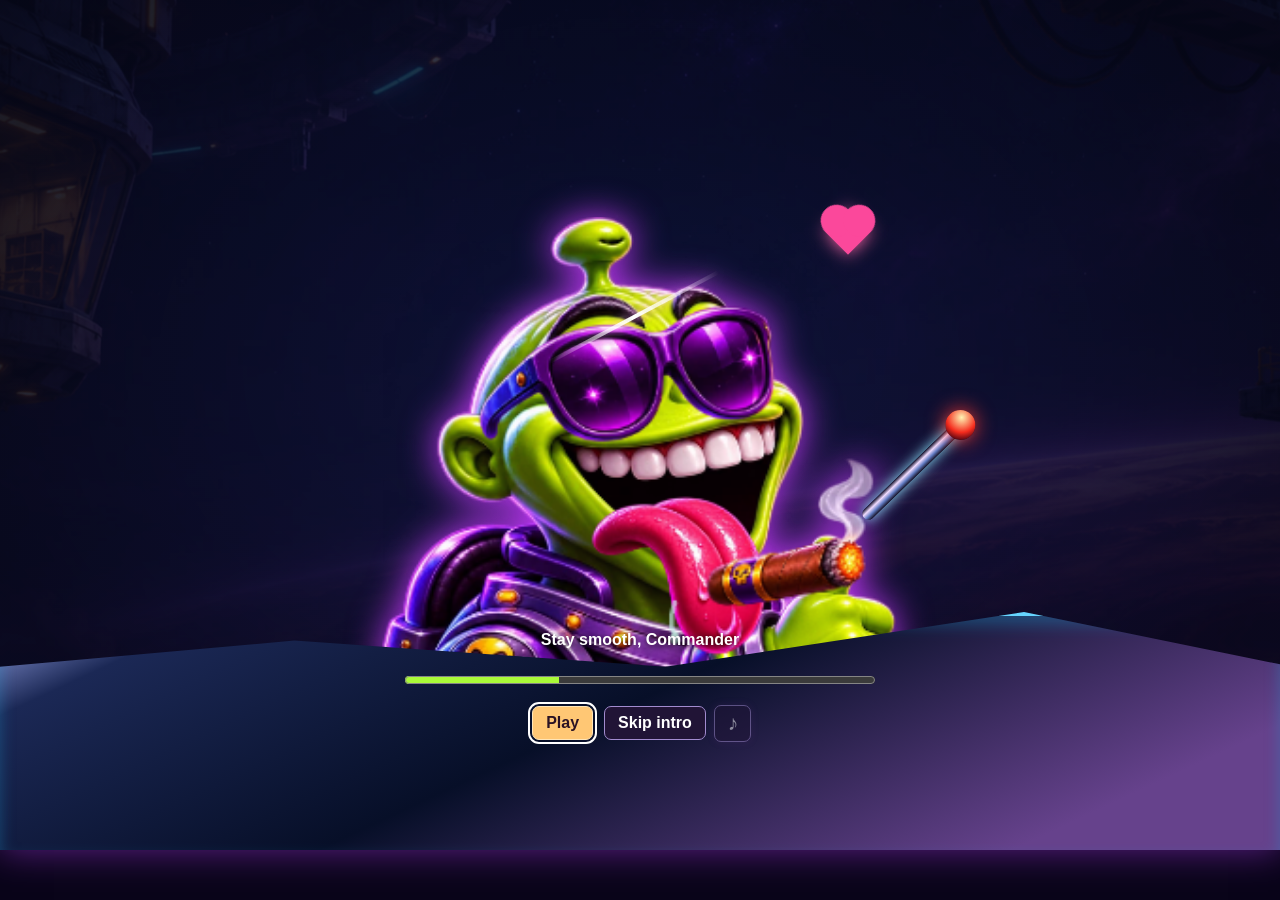
==== commit 05009ba4: "Polish Arcade Command Deck and enlarge compact controls" ====
--- a/visual-v2/index.html
+++ b/visual-v2/index.html
@@ -4,7 +4,7 @@
 <meta charset="utf-8">
 <meta http-equiv="Content-Security-Policy" content="default-src 'none'; script-src 'self'; style-src 'self' 'unsafe-inline'; img-src 'self' data:; media-src 'self' blob:; connect-src 'self'; object-src 'none'; base-uri 'none'; form-action 'none'">
 <meta name="viewport" content="width=device-width, initial-scale=1">
-<meta name="goonageddon-build" content="visual-v2-arcade-review-1">
+<meta name="goonageddon-build" content="visual-v2-arcade-polish-1">
 <meta name="theme-color" content="#100728">
 <title>GOONAGEDDON · Visual V2 Demo</title>
 <meta name="description" content="GOONAGEDDON, a neon sci-fi slot game.">
@@ -66,17 +66,18 @@
     </section>
   </div>
   <p id="status" aria-live="polite">Opening demo</p>
-  <div id="round-actions" class="candidate-actions"><button id="retry" hidden>Reconnect</button><button id="replay-action" hidden>Play replay</button><span id="jurisdiction-readout"></span><button id="auto-stop" hidden>Stop Autoplay <span id="auto-left"></span></button></div>
+  <div id="round-actions" class="candidate-actions"><button id="retry" hidden>Reconnect</button><button id="replay-action" hidden>Play replay</button><span id="jurisdiction-readout"></span></div>
   <section class="console" aria-label="Game controls">
     <div class="arcade-left">
       <button id="settings" type="button" aria-label="Menu" aria-haspopup="dialog" aria-controls="panel"><svg viewBox="0 0 24 24" aria-hidden="true"><path d="M4 6h16M4 12h16M4 18h16"/></svg></button>
       <button id="buy-open" type="button" aria-haspopup="dialog" aria-controls="panel"><svg viewBox="0 0 32 32" aria-hidden="true"><ellipse cx="16" cy="15" rx="11" ry="4.2"/><path d="M10 11a6 6 0 0 1 12 0M8 23l-2 4m10-5v5m8-4 2 4M12 15h.1m7.8 0h.1"/></svg><span>Bonus Buy</span><small id="ante-indicator" hidden>Ante on</small></button>
+      <button id="auto-stop" type="button" hidden>Stop Autoplay <span id="auto-left"></span></button>
     </div>
     <div id="balance-panel" class="readout plate"><span>BALANCE</span><strong id="balance">—</strong></div>
     <div class="stake plate"><button id="minus" class="small" aria-label="Decrease amount">−</button><button id="amount-open" aria-label="Choose amount" aria-haspopup="dialog"><span id="bet-caption">PLAY AMOUNT</span><small id="base-stake" hidden></small><strong id="stake">—</strong></button><button id="plus" class="small" aria-label="Increase amount">+</button></div>
     <div id="win-panel" class="readout plate"><span>WIN</span><strong id="win">—</strong></div>
     <div class="tools play-tools plate"><button id="auto-open" class="small" aria-label="Autoplay" aria-haspopup="dialog"><svg viewBox="0 0 24 24" aria-hidden="true"><path d="M19 9a7.5 7.5 0 1 0 .3 6M19 4v5h-5"/><path d="m9 15 3-6 3 6m-5-2h4"/></svg></button><button id="turbo" aria-label="Turbo" aria-pressed="false" class="small"><svg viewBox="0 0 24 24" aria-hidden="true"><path d="m13 3-7 10h5l-1 8 8-11h-5z"/></svg></button></div>
-    <div class="spin-housing"><button id="spin" aria-label="Spin" title="Spin (Space)"><svg aria-hidden="true" viewBox="0 0 40 40"><path d="M6 16A14 14 0 0 1 31 9l3 4M34 24A14 14 0 0 1 9 31l-3-4M34 6v7h-7M6 34v-7h7"/></svg><span>Spin</span></button></div>
+    <div class="spin-housing"><i class="spin-collar" aria-hidden="true"></i><button id="spin" aria-label="Spin" title="Spin (Space)"><svg aria-hidden="true" viewBox="0 0 40 40"><path d="M6 16A14 14 0 0 1 31 9l3 4M34 24A14 14 0 0 1 9 31l-3-4M34 6v7h-7M6 34v-7h7"/></svg><span>Spin</span></button></div>
   </section>
 </main>
 
@@ -102,7 +103,7 @@
   <button id="cinema-stop" type="button" hidden>Stop Autoplay</button><button id="cinema-skip" type="button" autofocus>Skip cinematic</button>
 </dialog>
 
-<dialog id="panel" aria-labelledby="panel-title"><header><h2 id="panel-title"></h2><button id="close" class="small" aria-label="Close">×</button></header><div id="panel-content"></div></dialog>
+<dialog id="panel" aria-labelledby="panel-title"><header><div class="panel-heading"><img class="panel-brand" src="assets/goon-v5/logo.png" alt=""><h2 id="panel-title"></h2></div><button id="close" class="small" aria-label="Close">×</button></header><div id="panel-content"></div></dialog>
 <script type="module" src="app.mjs"></script>
 </body>
 </html>
--- a/visual-v2/arcade.css
+++ b/visual-v2/arcade.css
@@ -7,7 +7,6 @@
  --arcade-spin:clamp(78px,11.2dvh,112px);
  --arcade-inset:clamp(14px,1.55vw,29px);
  --arcade-status:16px;
- --arcade-edge:#956e91;
  --arcade-amber:#ffd293;
  width:100%;max-width:none;min-height:100dvh;padding:7px 3px;
  gap:0;align-items:center;overflow:clip;background:#140b20;
@@ -22,7 +21,7 @@
 #game .salvage .stars{opacity:.61;animation-duration:49s}
 #game .orb-planet{left:-3%;right:auto;top:12%;width:min(22vw,330px);animation:arcade-orbit 32s ease-in-out infinite alternate}
 #game .orb-rock{left:9%;top:25%}
-#game .orb-gantry{opacity:.58}
+#game .orb-gantry{opacity:.58;animation:arcade-gantry 25s ease-in-out infinite alternate}
 #game .orb-tug{left:1%;top:51%;width:min(11vw,174px);animation:arcade-tug 17s ease-in-out infinite}
 #game .orb-saucer{right:3%;top:11%;width:clamp(34px,5vw,78px);animation:arcade-saucer 19s linear -4s infinite}
 #game .beacon{animation:arcade-beacon 7s ease-in-out infinite;background:radial-gradient(ellipse at 13% 69%,#c26e3f77,transparent 23%),radial-gradient(ellipse at 91% 72%,#d98c5670,transparent 20%)}
@@ -44,6 +43,7 @@
  box-shadow:0 0 8px #c1783b;
 }
 @keyframes arcade-orbit{to{transform:translate3d(23px,15px,0) rotate(6deg)}}
+@keyframes arcade-gantry{from{transform:scale(1.02)}to{transform:translate3d(6px,-3px,0) scale(1.035)}}
 @keyframes arcade-tug{0%,100%{transform:translate3d(-5%,5%,0) rotate(-4deg)}48%,59%{transform:translate3d(37%,-38%,0) rotate(3deg)}}
 @keyframes arcade-saucer{
  0%,10%{transform:translate3d(145%,15%,0) rotate(-12deg);opacity:0}
@@ -117,40 +117,58 @@
 
 #game #status{position:relative;z-index:2;margin:0 auto;height:var(--arcade-status);min-height:var(--arcade-status);max-width:var(--arcade-span);line-height:1.1;padding:1px 9px;font-size:clamp(9px,1vw,14px)}
 #game .console,#game[data-tier] .console{
- grid-template:"balance amount win"/minmax(0,1fr) auto minmax(0,1fr);grid-template-rows:auto;
- min-height:70px;padding:6px clamp(14px,2vw,33px) 9px;gap:10px;position:relative;
- border:2px solid var(--arcade-edge);border-top-color:#be99b0;border-bottom:5px solid #34223e;
- border-radius:10px 10px 25px 25px;
- background:linear-gradient(#a6849f80,transparent 12%),linear-gradient(#654c69,#3c2b48 22%,#4d3554 27%,#2c1d36 67%,#291a30 81%,#70516a 97%,#392840);
- box-shadow:inset 0 0 0 3px #39293f,inset 0 0 0 4px #b2869d6d,0 9px 0 -3px #281a31,0 15px 22px #07030cb5;
+ grid-template:"balance amount win"/minmax(0,1fr) minmax(0,1.38fr) minmax(0,1fr);
+ min-height:70px;padding:5px clamp(13px,1.7vw,28px) 8px;gap:5px;position:relative;
+ border:2px solid #927385;border-top-color:#d4b2bd;border-bottom:5px solid #2d1f35;
+ border-radius:10px 10px 21px 21px;
+ background:linear-gradient(106deg,#e1b5ca16 0 14%,transparent 14.5% 82%,#cc8cb317 82.5%),
+ linear-gradient(#816679,#3b2c47 17%,#513b58 26%,#281a32 65%,#21162c 80%,#775b70 96%,#3d2c48);
+ box-shadow:inset 0 0 0 3px #372840,inset 0 0 0 4px #bb98ad80,0 8px 0 -3px #281a31,0 15px 22px #07030cb5;
 }
 #game .console::before{
- inset:-9px 3% auto;height:12px;clip-path:polygon(0 100%,4% 0,19% 0,21% 63%,79% 63%,81% 0,96% 0,100% 100%);
- background:linear-gradient(90deg,#573850 8%,#edab6a 13% 22%,#674c68 27% 73%,#edab6a 78% 87%,#55364e 92%);
+ inset:-16px 2.3% auto;height:18px;border-radius:0;
+ clip-path:polygon(0 100%,4% 3%,20% 3%,23% 71%,77% 71%,80% 3%,96% 3%,100% 100%);
+ background:linear-gradient(#12091b35 28%,transparent 43%,#0b071250 65%),
+ linear-gradient(90deg,#7b5772 7%,#edab6a 13% 19%,#654a68 24% 76%,#edab6a 81% 87%,#714d68 92%);
 }
 #game .console::after{
- background:repeating-linear-gradient(120deg,#d18c50 0 6px,#76526d 6px 11px) 6% calc(100% - 3px)/10% 2px no-repeat,
- repeating-linear-gradient(60deg,#d18c50 0 6px,#76526d 6px 11px) 94% calc(100% - 3px)/10% 2px no-repeat;
+ background:radial-gradient(circle,#d5b5ad 1px,#402941 2px,transparent 3px) left bottom 4px/14px 11px no-repeat,
+ radial-gradient(circle,#d5b5ad 1px,#402941 2px,transparent 3px) right bottom 4px/14px 11px no-repeat,
+ linear-gradient(90deg,transparent 3%,#915637 18%,#efab67 29% 71%,#915637 82%,transparent 97%) bottom 3px center/92% 1px no-repeat;
 }
 #game .console>.readout,#game .console>.stake{
- min-height:48px;border-radius:8px;padding:3px;
- background:linear-gradient(162deg,#342541,#180f23 18%,#160e1e 71%,#2c1b32);
- border:1px solid #816482;border-top-color:#23152a;border-bottom-color:#be93aa;
- box-shadow:inset 0 2px 7px #08040e,0 2px 1px #1d1227;
-}
-#game #balance-panel{grid-area:balance;min-width:min(100%,155px);justify-self:start}
-#game #win-panel{grid-area:win;min-width:min(100%,125px);justify-self:end;visibility:hidden}
-#game #win-panel[data-award]{visibility:visible;border-color:#c08b66}
-#game .console .stake{display:grid;grid-template-columns:42px minmax(112px,auto) 42px;gap:3px;align-items:stretch}
+ min-height:50px;border-radius:7px;padding:3px;position:relative;
+ background:linear-gradient(112deg,#c3a1d117 0 28%,transparent 28.6% 80%,#c58dae14 80.4%),
+ repeating-linear-gradient(0deg,#d0aee60b 0 1px,transparent 1px 4px),linear-gradient(#281836,#140d21 48%,#2c1b37);
+ border:1px solid #917587;border-top-color:#91798c;border-bottom-color:#a87f9d;
+ box-shadow:0 0 0 1px #25172b,inset 0 0 0 2px #140d2199,inset 0 -3px 4px #08040e,0 2px 2px #1d1227;
+}
+#game .console>.readout::before{
+ content:"";position:absolute;top:10px;bottom:10px;left:5px;width:2px;border-radius:2px;pointer-events:none;
+ background:#bd9adf;box-shadow:0 0 6px #c08be2a0;
+}
+#game #balance-panel{grid-area:balance;min-width:0;width:100%}
+#game #win-panel{grid-area:win;min-width:0;width:100%}
+#game #win-panel:not([data-award]) #win{color:#aa91b4}
+#game #win-panel[data-award]{border-color:#d3975f;background-color:#4e2d36}
+#game #win-panel[data-award]::before{background:#ffc87d;box-shadow:0 0 8px #ffa750}
+#game .console .stake{display:grid;grid-template-columns:clamp(42px,4.5vw,57px) minmax(0,1fr) clamp(42px,4.5vw,57px);gap:3px;align-items:stretch}
 #game .console .stake .small{width:100%;height:100%;min-height:39px;font-size:21px}
 #game .console :is(#minus,#plus){display:grid;place-items:center}
 #game .console button#amount-open{background:transparent;box-shadow:none;border:0;min-width:0;padding:1px 5px}
-#game .console #bet-caption,#game .console .readout span{font-size:9px;letter-spacing:.09em}
-#game .console :is(#stake,#win,#balance){font-size:clamp(15px,1.52vw,24px);line-height:1.13}
+#game .console #bet-caption,#game .console .readout span{
+ font:700 10px/1.05 "Bahnschrift","Segoe UI",sans-serif;letter-spacing:.145em;color:#ead4ef;
+}
+#game .console :is(#stake,#win,#balance){
+ font:750 clamp(15px,1.56vw,25px)/1.13 "Bahnschrift","Segoe UI",sans-serif;
+ font-variant-numeric:tabular-nums;letter-spacing:.025em;text-shadow:0 1px #1a0c22;
+}
 #game .console .readout strong{white-space:nowrap}
 #game .console #base-stake{font-size:10px;line-height:1.08}
 
 #game .arcade-left{position:absolute;right:calc(100% + clamp(12px,1.7vw,27px));bottom:6px;display:grid;gap:7px;justify-items:center}
+#game .arcade-left:has(#auto-stop:not([hidden])) :is(#settings,#buy-open){display:none}
+#game .console button#auto-stop,#bonus-cinema #cinema-stop{min-height:44px;min-width:72px;padding:3px 5px;font-weight:800}
 #game .console button:is(#settings,#buy-open,#auto-open,#turbo){display:grid;place-items:center;padding:0;border-radius:50%;font-size:9px;font-weight:900}
 #game .console button:is(#settings,#buy-open,#auto-open,#turbo) svg{fill:none;stroke:currentColor;stroke-width:1.65;stroke-linecap:round;stroke-linejoin:round}
 #game .console #settings{width:44px;height:44px}
@@ -166,15 +184,22 @@
 #game .console #buy-open span{text-transform:uppercase;line-height:1}
 #ante-indicator{color:#edffa9;font-size:8px;text-transform:uppercase;line-height:1}
 .spin-housing{
- position:absolute;left:calc(100% + clamp(11px,1.25vw,23px));bottom:6px;z-index:1;
- padding:5px;border:2px solid #af8298;border-radius:36%;
- background:conic-gradient(from 46deg,#c38b9f,#39263e,#60506d 50%,#2c1a31,#c38b9f);
- box-shadow:0 0 0 2px #3e2a44,inset 0 0 0 3px #2d1c30,0 5px 8px #12091b;
+ position:absolute;left:calc(100% + clamp(11px,1.25vw,23px));bottom:6px;z-index:1;isolation:isolate;
+ padding:5px;border:2px solid #ba929f;border-bottom-color:#6e506b;border-radius:35%;
+ background:conic-gradient(from 43deg,#c99ba8,#432b46 24%,#59405f 46%,#ae849b 65%,#352037 82%,#d0a5b2);
+ box-shadow:0 0 0 2px #33223d,inset 0 0 0 2px #2a1b31,inset 0 0 0 4px #be90a47a,0 5px 9px #12091b;
 }
 .spin-housing::before{
- content:"";position:absolute;z-index:-1;inset:57% -9px -8px -49px;pointer-events:none;
- clip-path:polygon(0 24%,26% 24%,42% 0,88% 0,100% 45%,100% 100%,13% 100%,0 72%);
- background:linear-gradient(#947291,#3b2946 14%,#795670 28%,#26192e 71%,#4e334d);
+ content:"";position:absolute;z-index:-2;inset:54% -7px -10px -57px;pointer-events:none;
+ clip-path:polygon(0 25%,10% 9%,36% 9%,53% 0,92% 3%,100% 43%,100% 95%,15% 99%,0 77%);
+ background:radial-gradient(circle,#f0b59f 1px,#4a2f4c 2px,#22162e 4px,transparent 5px) 9% 47%/14px 14px no-repeat,
+ linear-gradient(90deg,transparent,#f0ad65 27%,#bb753c 52%,transparent) 7% 62%/61% 2px no-repeat,
+ linear-gradient(#c49aad,#553751 15%,#84657c 29%,#291d34 71%,#5b3d5a);
+}
+.spin-collar{
+ position:absolute;z-index:-1;inset:4px;border-radius:50%;pointer-events:none;
+ border:1px solid #f5cb9c80;background:conic-gradient(from -42deg,#ffd085 0deg 24deg,#613b55 30deg 148deg,#e7a35f 153deg 203deg,#48324d 210deg 328deg,#ffca80);
+ box-shadow:0 0 8px #e88846aa,0 0 0 2px #231928;
 }
 .spin-housing:has(#spin[hidden]){display:none}
 #game .console #spin,#game[data-tier] .console #spin{
@@ -185,8 +210,15 @@
 }
 #game .console #spin svg{width:calc(var(--arcade-spin) * .32);height:auto}
 #game .console #spin span{font-size:clamp(10px,1vw,16px);line-height:1}
+#game .console #spin{transition:transform .12s ease,box-shadow .14s ease,filter .14s ease}
+#game .console #spin:enabled:hover{filter:brightness(1.14);box-shadow:inset 0 0 0 2px #914739,inset 0 0 0 4px #ffe5b0,inset 0 -7px 11px #843c2b9b,0 0 15px #ffb75ca0}
 #game .console #spin:enabled:active{transform:translateY(2px);box-shadow:inset 0 0 0 2px #854639,inset 0 4px 10px #783521}
-#game .console #spin:disabled{color:#3f251e;opacity:.61;filter:saturate(.68)}
+#game .console #spin:disabled{color:#291c26;opacity:.81;filter:saturate(.36) brightness(.77);box-shadow:inset 0 0 0 2px #5c474c,inset 0 4px 9px #3b2a38}
+#game .spin-housing:has(#spin:disabled) .spin-collar{filter:saturate(.45) brightness(.62);box-shadow:0 0 0 2px #241829}
+#game:is([data-state="submitting"],[data-state="spin"],[data-state="purchase-entry"]) .spin-housing .spin-collar{
+ animation:spin-bearing .85s linear infinite;filter:none;box-shadow:0 0 10px #ffa84c8a,0 0 0 2px #241829;
+}
+@keyframes spin-bearing{to{transform:rotate(1turn)}}
 #game .console .play-tools{
  position:absolute;left:calc(100% + clamp(11px,1.25vw,23px));bottom:calc(var(--arcade-spin) + 28px);
  width:calc(var(--arcade-spin) + 12px);display:flex;justify-content:center;gap:7px;padding:0;
@@ -196,31 +228,68 @@
 #game .console button:is(#auto-open,#turbo)[aria-pressed="true"]{color:#ffdb9c;border-color:#ffba70;background:linear-gradient(#80553f,#452d44)}
 
 #panel[data-skin="features"]{width:min(1120px,94vw);max-width:none;max-height:93dvh}
-#panel[data-skin="features"]>header{padding:16px 22px 10px;border-bottom:0}
+#panel:is([data-skin="features"],[data-skin="feature-confirm"]){
+ border-color:#c09ba9;border-bottom-color:#885d83;border-radius:16px;
+ background:linear-gradient(126deg,#6c496039,transparent 36%),linear-gradient(#3f2b4a,#20142c 40%,#1d1328 78%,#32203a);
+ box-shadow:inset 0 0 0 2px #23182d,inset 0 0 0 3px #8e6e886e,0 15px 44px #0a0411d4;
+}
+#panel .panel-brand{display:none}
+#panel:is([data-skin="features"],[data-skin="feature-confirm"]) .panel-heading{display:flex;align-items:center;gap:13px;min-width:0}
+#panel:is([data-skin="features"],[data-skin="feature-confirm"]) .panel-heading .panel-brand{
+ display:block;width:clamp(111px,15vw,194px);height:36px;object-fit:contain;filter:drop-shadow(0 2px 4px #0d0615);
+}
+#panel:is([data-skin="features"],[data-skin="feature-confirm"])>header{
+ padding:14px 19px;border-bottom:1px solid #c293a651;
+ background:linear-gradient(102deg,#a2819740,#1e122c 56%,#6b475a63),linear-gradient(#503b5a,#261931);
+}
+#panel:is([data-skin="features"],[data-skin="feature-confirm"]) #panel-title{
+ font:750 clamp(15px,2.2vw,27px)/1.1 "Bahnschrift","Segoe UI",sans-serif;
+ letter-spacing:.07em;color:#ffe9c6;text-shadow:0 1px 3px #10071a;
+}
 #panel #close{width:44px;height:44px;flex:none}
+#panel-title:focus{outline:none}
 #panel[data-skin="menu"] #panel-content button{width:100%;margin-bottom:6px;min-height:44px}
+#panel[data-skin="amount"] #panel-content button{min-height:44px}
 #panel #feature-cards{display:grid;grid-template-columns:repeat(4,minmax(0,1fr));gap:10px}
 #panel .arcade-card{
  --card-accent:#bfe882;--card-atmosphere:#548747;
- min-width:0;display:flex;flex-direction:column;overflow:hidden;
- border:1px solid #8e718c;border-top-color:var(--card-accent);border-radius:11px;
- background:linear-gradient(159deg,#362540,#1c1227 66%,#332136);box-shadow:0 4px 7px #0b06129c;
+ min-width:0;display:flex;flex-direction:column;overflow:hidden;position:relative;
+ padding:4px;border:1px solid #a08095;border-top-color:color-mix(in srgb,var(--card-accent) 72%,#d9b9b9);
+ border-radius:10px;
+ background:linear-gradient(140deg,#7d6077 0%,#47324e 16%,#1c1228 38%,#301d34 77%,#6d5169);
+ box-shadow:inset 0 0 0 2px #2d1c34,inset 0 0 0 3px #9477895c,0 4px 7px #0b06129c;
 }
 #panel .arcade-card[data-feature="regular"]{--card-accent:#d4b3ff;--card-atmosphere:#8250b4}
 #panel .arcade-card[data-feature="super"]{--card-accent:#ffc58f;--card-atmosphere:#a35843}
 #panel .arcade-card[data-feature="mystery"]{--card-accent:#9ddfff;--card-atmosphere:#397bad}
-.arcade-card .card-art{position:relative;height:clamp(97px,23dvh,210px);background:radial-gradient(ellipse at 50% 33%,var(--card-atmosphere),transparent 73%),url(assets/visual/environment/bay.webp) center/cover}
+.arcade-card .card-art{
+ position:relative;height:clamp(97px,23dvh,210px);overflow:hidden;border-radius:5px 5px 1px 1px;
+ border:1px solid #a07a9359;box-shadow:inset 0 -8px 11px #1a0c255e;
+ background:radial-gradient(ellipse at 50% 33%,var(--card-atmosphere),transparent 73%),url(assets/visual/environment/bay.webp) center/cover;
+}
 .arcade-card .card-art img{position:absolute;object-fit:contain;filter:drop-shadow(0 5px 5px #0c0717)}
 #panel .arcade-card .card-hero{width:72%;height:94%;bottom:2%;left:8%}
 #panel .arcade-card .card-prop{width:45%;height:65%;top:5%;right:4%;transform:rotate(10deg)}
 .arcade-card .card-copy{padding:10px 10px 4px;flex:1}
-#panel .arcade-card h3{margin:0;color:var(--card-accent);font-size:clamp(15px,1.6vw,22px);line-height:1.12}
+#panel .arcade-card h3{margin:0;color:var(--card-accent);font:750 clamp(15px,1.6vw,22px)/1.12 "Bahnschrift","Segoe UI",sans-serif}
 #panel .arcade-card .card-copy p{font-size:13px;line-height:1.37;margin:5px 0}
 .ante-state{font-size:.69em;padding:2px 4px;border-radius:4px;background:#2c3723;color:#e6f1bb}
 .arcade-card .card-action{padding:5px 10px 10px}
 #panel .arcade-card .card-price{display:flex;align-items:baseline;flex-wrap:wrap;gap:5px;font-size:12px;margin:0 0 6px}
 .card-price strong{font-size:22px;line-height:1;color:var(--arcade-amber,#ffda9b)}
 #panel .card-action button{width:100%;min-height:44px;font-size:13px;line-height:1.1;margin:0}
+#panel .card-action button:not(.small){
+ border-color:#cf9879;border-bottom-color:#6d3c55;border-radius:6px;
+ color:#fff4d9;font-weight:800;letter-spacing:.025em;
+ background:linear-gradient(#a97062,#674454 44%,#493047 49%,#53334c);
+ box-shadow:inset 0 1px #ffe0a780,inset 0 -3px 4px #2c1735,0 2px 3px #13091d;
+}
+#panel .card-action button:enabled:hover{filter:brightness(1.14)}
+#panel .card-action button:enabled:active{transform:translateY(1px);box-shadow:inset 0 4px 6px #2b172a}
+#panel .arcade-card[data-feature="ante"] .card-action button:not(.small){
+ color:#eff7d0;border-color:#96a880;border-bottom-color:#454f48;
+ background:linear-gradient(#677653,#3c4842 46%,#29313a 50%,#3f493e);
+}
 #panel .feature-foot{display:flex;align-items:baseline;gap:7px;font-size:12px;margin:11px 0 3px;flex-wrap:wrap}
 #panel .feature-foot span{margin-left:auto}
 #panel .card-intro{font-size:14px;margin:0 0 13px}
@@ -269,6 +338,8 @@
  #game .console .play-tools{grid-area:tools;position:static;display:grid;justify-items:center;gap:5px;width:auto}
  #panel[data-skin="features"]{width:97vw;max-height:96dvh}
  #panel[data-skin="features"]>header{padding:7px 12px 3px}
+ #panel:is([data-skin="features"],[data-skin="feature-confirm"]) .panel-heading{gap:8px}
+ #panel:is([data-skin="features"],[data-skin="feature-confirm"]) .panel-heading .panel-brand{width:94px;height:29px}
  #panel #feature-cards{grid-template-columns:repeat(2,minmax(0,1fr));gap:6px}
  #panel[data-skin="features"] #panel-content{padding:3px 8px 7px}
  #panel .card-intro{font-size:11px;margin:0 0 6px}
@@ -330,25 +401,31 @@
 @media(orientation:landscape) and (max-width:520px) and (max-height:330px){
  #game,#game[data-tier]{--arcade-span:100%;--arcade-mast:27px;--arcade-aperture:calc(100dvh - 117px);--arcade-spin:46px;--arcade-chaos:49px;--arcade-inset:5px}
  #game>header h1,#game[data-tier]>header h1{width:151px}
- #game .console,#game[data-tier] .console{gap:3px;grid-template-columns:auto minmax(60px,1fr) auto minmax(36px,1fr) auto auto}
+ #game .console,#game[data-tier] .console{
+  gap:3px;grid-template-areas:"left balance amount win spin";
+  grid-template-columns:auto minmax(68px,1fr) minmax(76px,1.05fr) minmax(55px,.85fr) auto;
+ }
  #game .arcade-left{gap:3px}
- #game .console #settings{width:26px;height:26px}
- #game .console button#buy-open{width:32px;height:32px}
- #game .console #buy-open svg{width:14px;height:14px}
- #game .console #buy-open span,#ante-indicator{font-size:5px}
- #game .console .play-tools{gap:3px}
- #game .console .play-tools .small{width:26px;height:27px;padding:3px}
- #game .console .stake{grid-template-columns:24px minmax(49px,auto) 24px}
- #game .console .stake .small,#game .console button#amount-open{min-height:26px;font-size:15px}
- #game .console :is(#stake,#win,#balance){font-size:9px;line-height:1.08}
+ #game .console button#buy-open{width:44px;height:44px}
+ #game .console #buy-open svg{width:17px;height:17px}
+ #game .console #buy-open span,#ante-indicator{font-size:6px}
+ #game .console .play-tools,#game .console :is(#minus,#plus){display:none}
+ #game .console .stake{grid-template-columns:minmax(0,1fr)}
+ #game .console button#amount-open{min-height:44px}
+ #game .console :is(#stake,#win,#balance){font-size:10px;letter-spacing:0;line-height:1.08}
  #game .console :is(#win,#balance){white-space:normal}
  #game .console #bet-caption,#game .console #base-stake{font-size:6px}
+ #game .console>.readout::before{left:3px;width:1px}
+ #game .console button#auto-stop{width:91px}
  #game .stage #chaos:not([hidden]){margin-bottom:2px}
  /* Chaos carries visible status in the smallest bonus layout. Keep the live region for announcements. */
  #game[data-tier] #status{position:absolute;width:1px;height:1px;min-height:1px;padding:0;overflow:hidden;clip-path:inset(50%)}
  #panel #feature-cards{grid-template-columns:repeat(2,minmax(0,1fr));gap:6px}
+ #panel[data-skin="autoplay"] #panel-content button,#panel[data-skin="autoplay"] .spin-tiles label,
+ #panel[data-skin="info"] #rule-tabs button{min-height:44px}
+ #panel[data-skin="autoplay"] .spin-tiles span{display:grid;place-items:center}
 }
 @media(prefers-reduced-motion:reduce){
- #game .salvage *,#game .pilot-body{animation:none!important}
+ #game .salvage *,#game .pilot-body,#game .spin-collar{animation:none!important}
  #game .orb-saucer,#game .bay-dust{display:none}
 }
